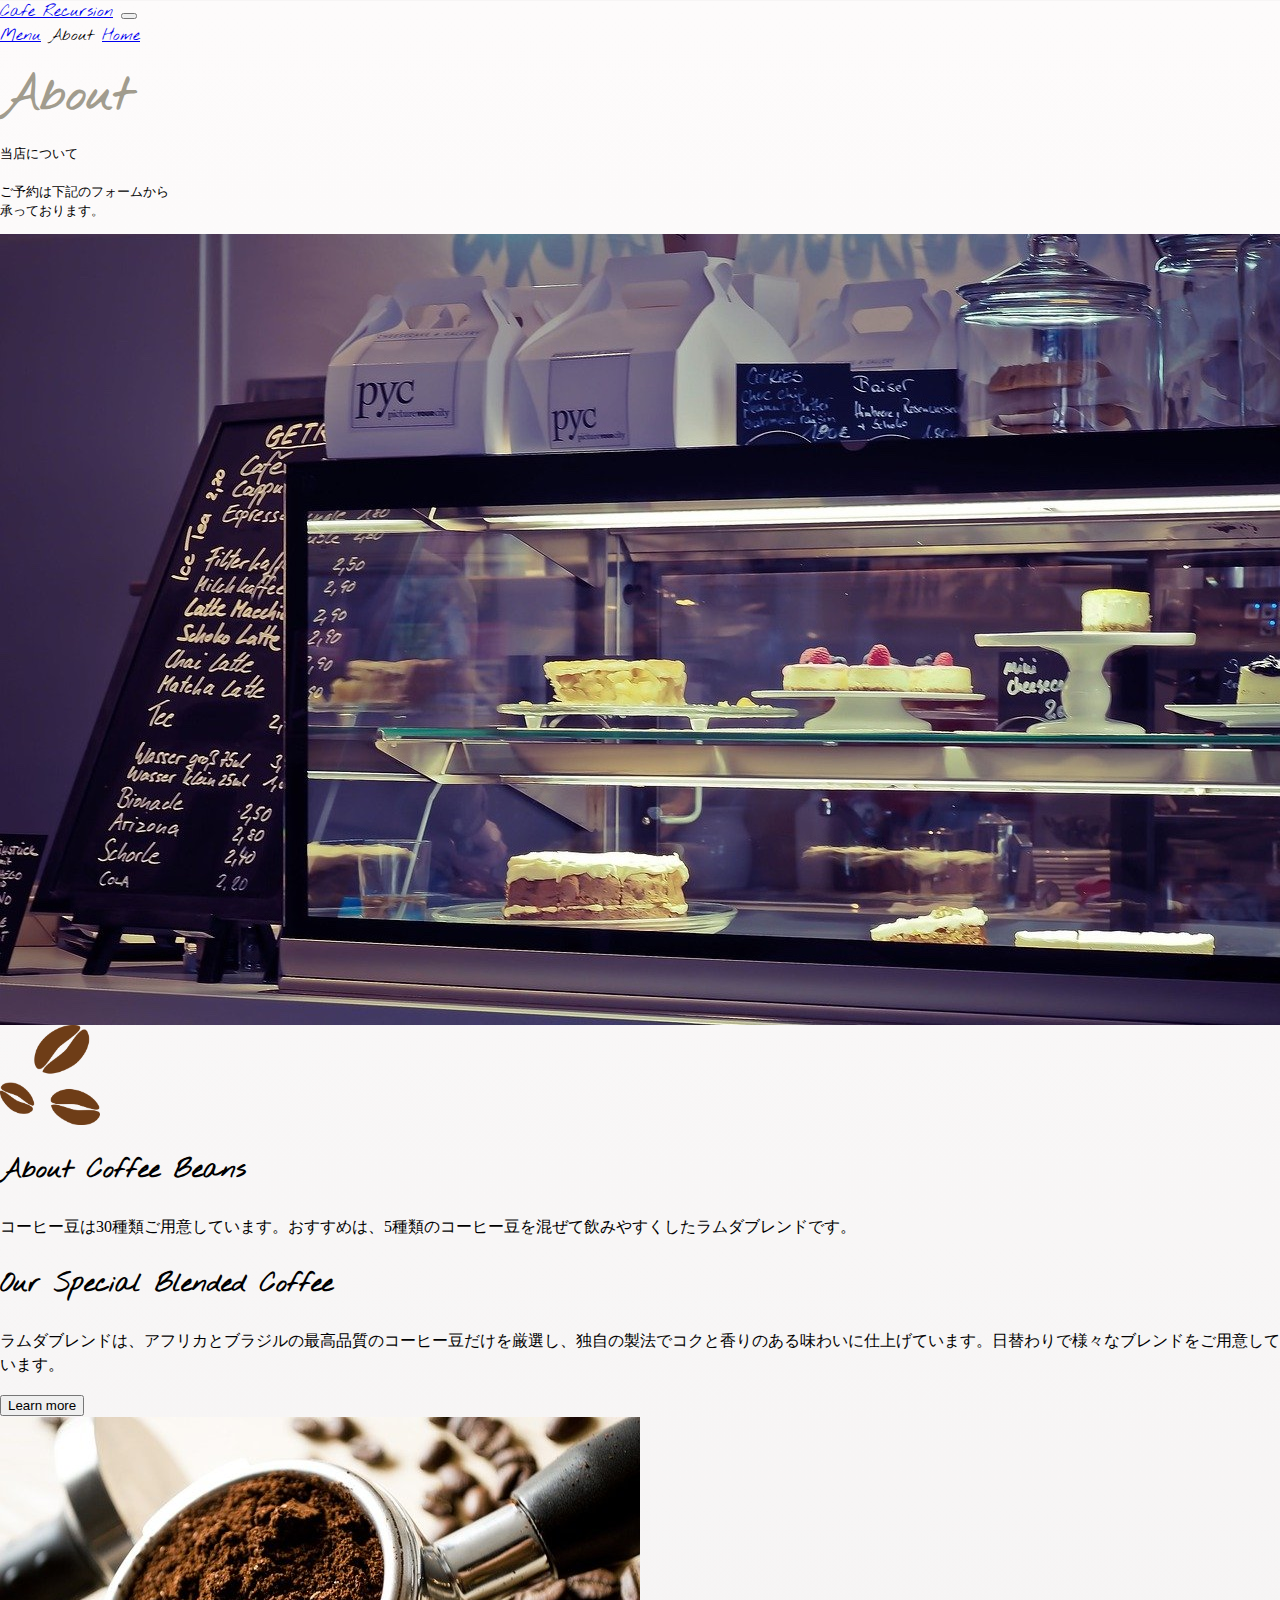
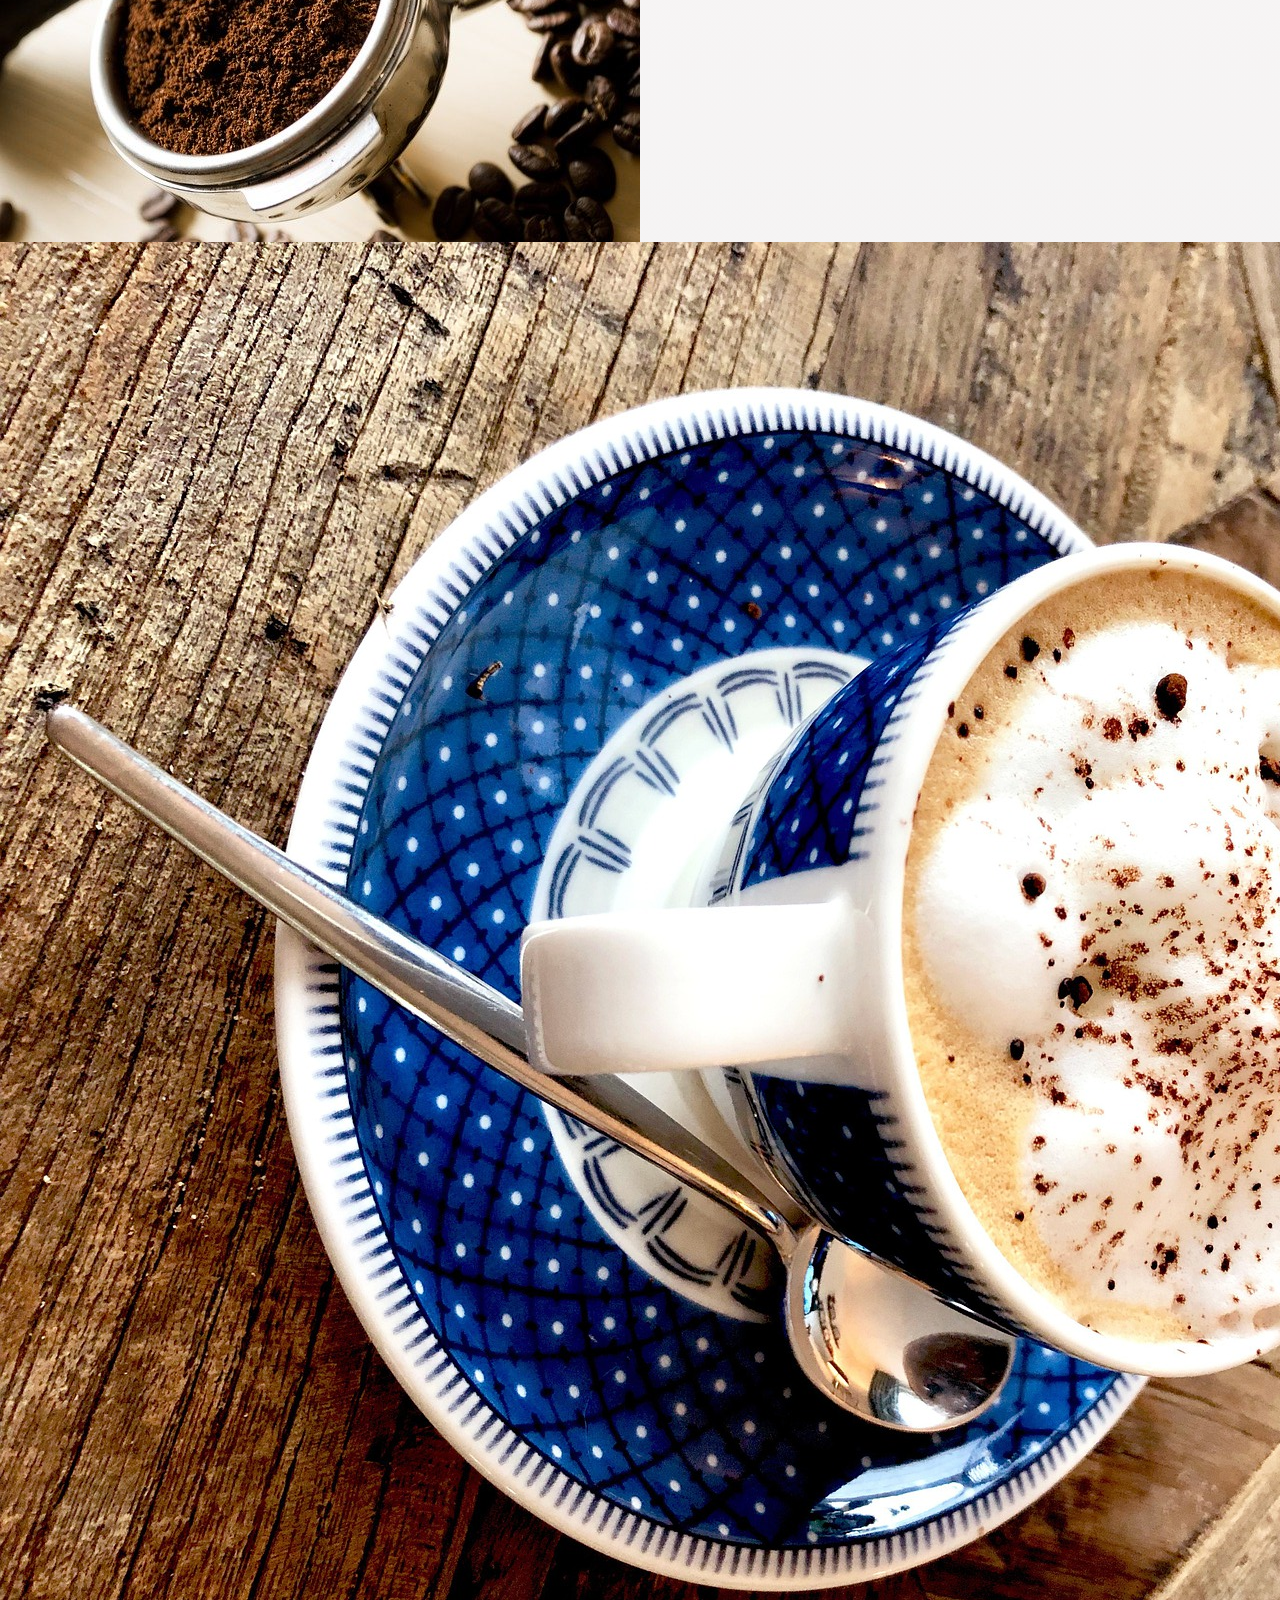
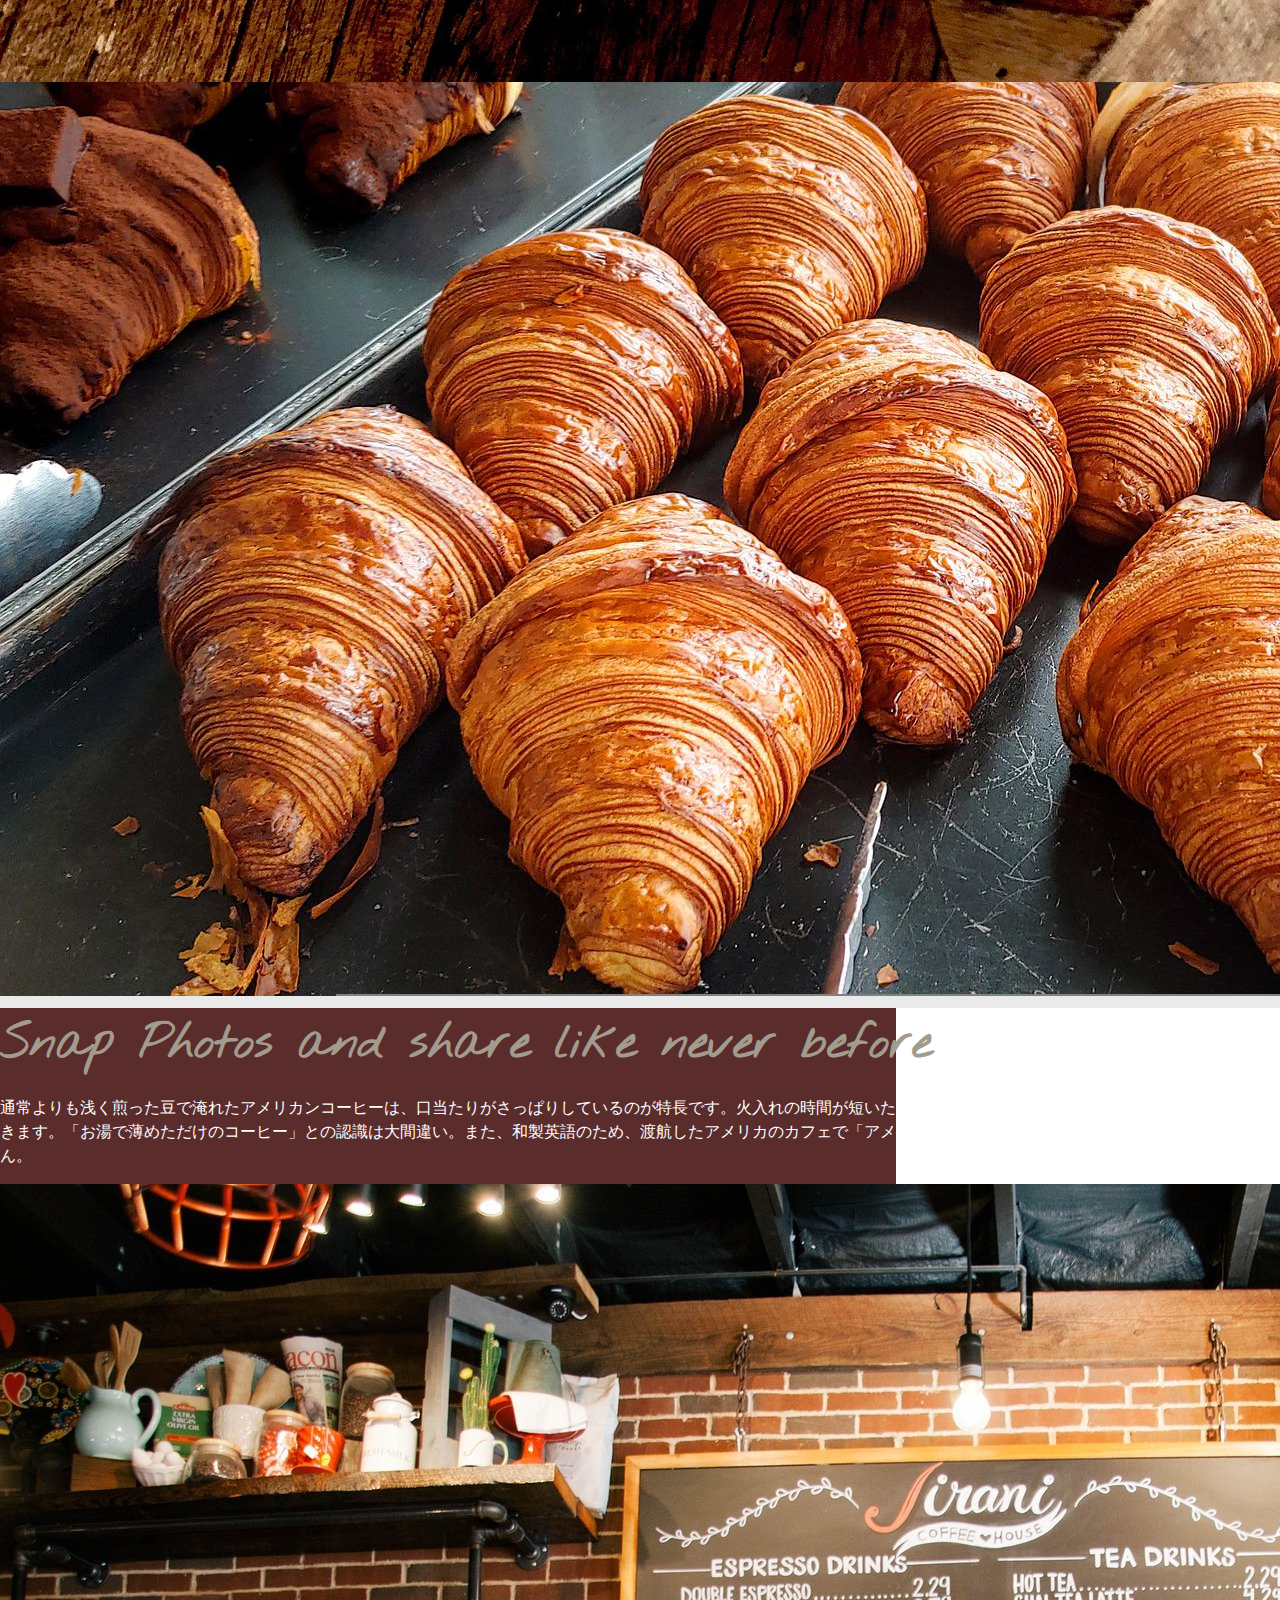
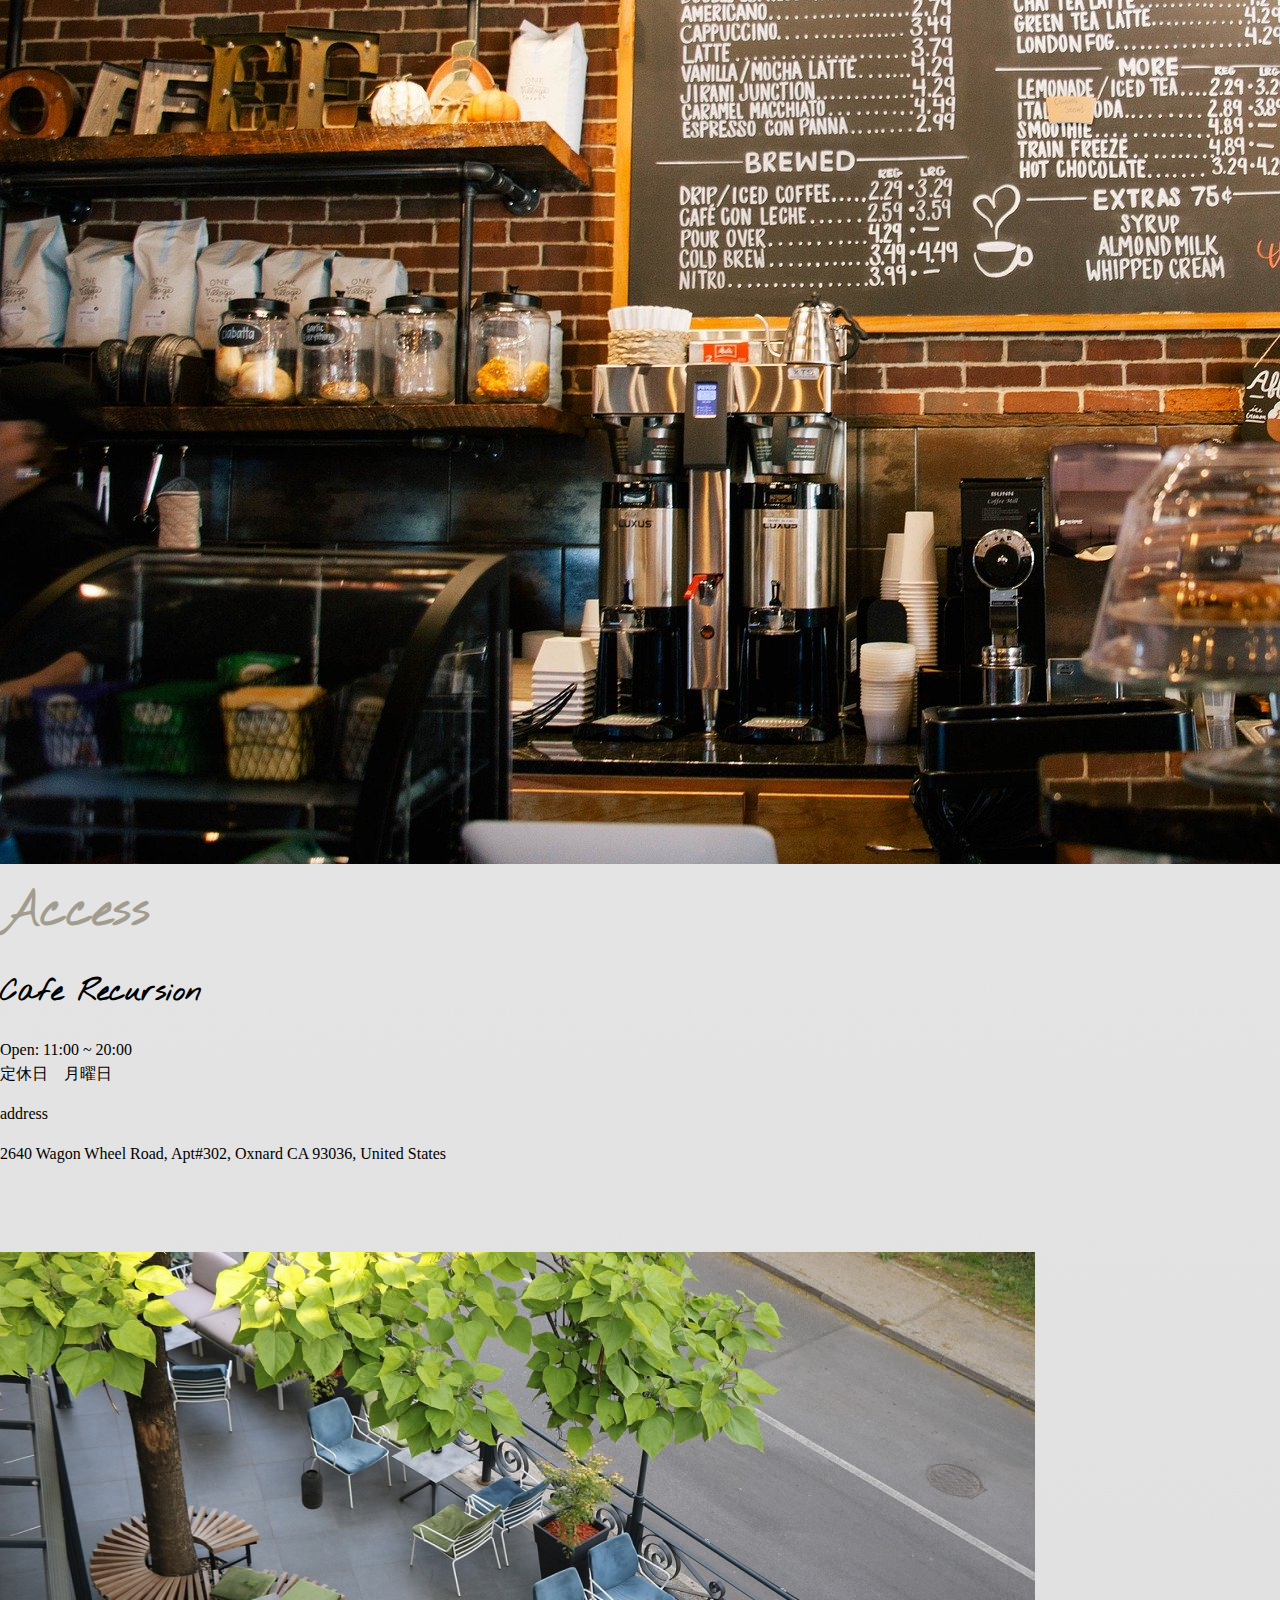
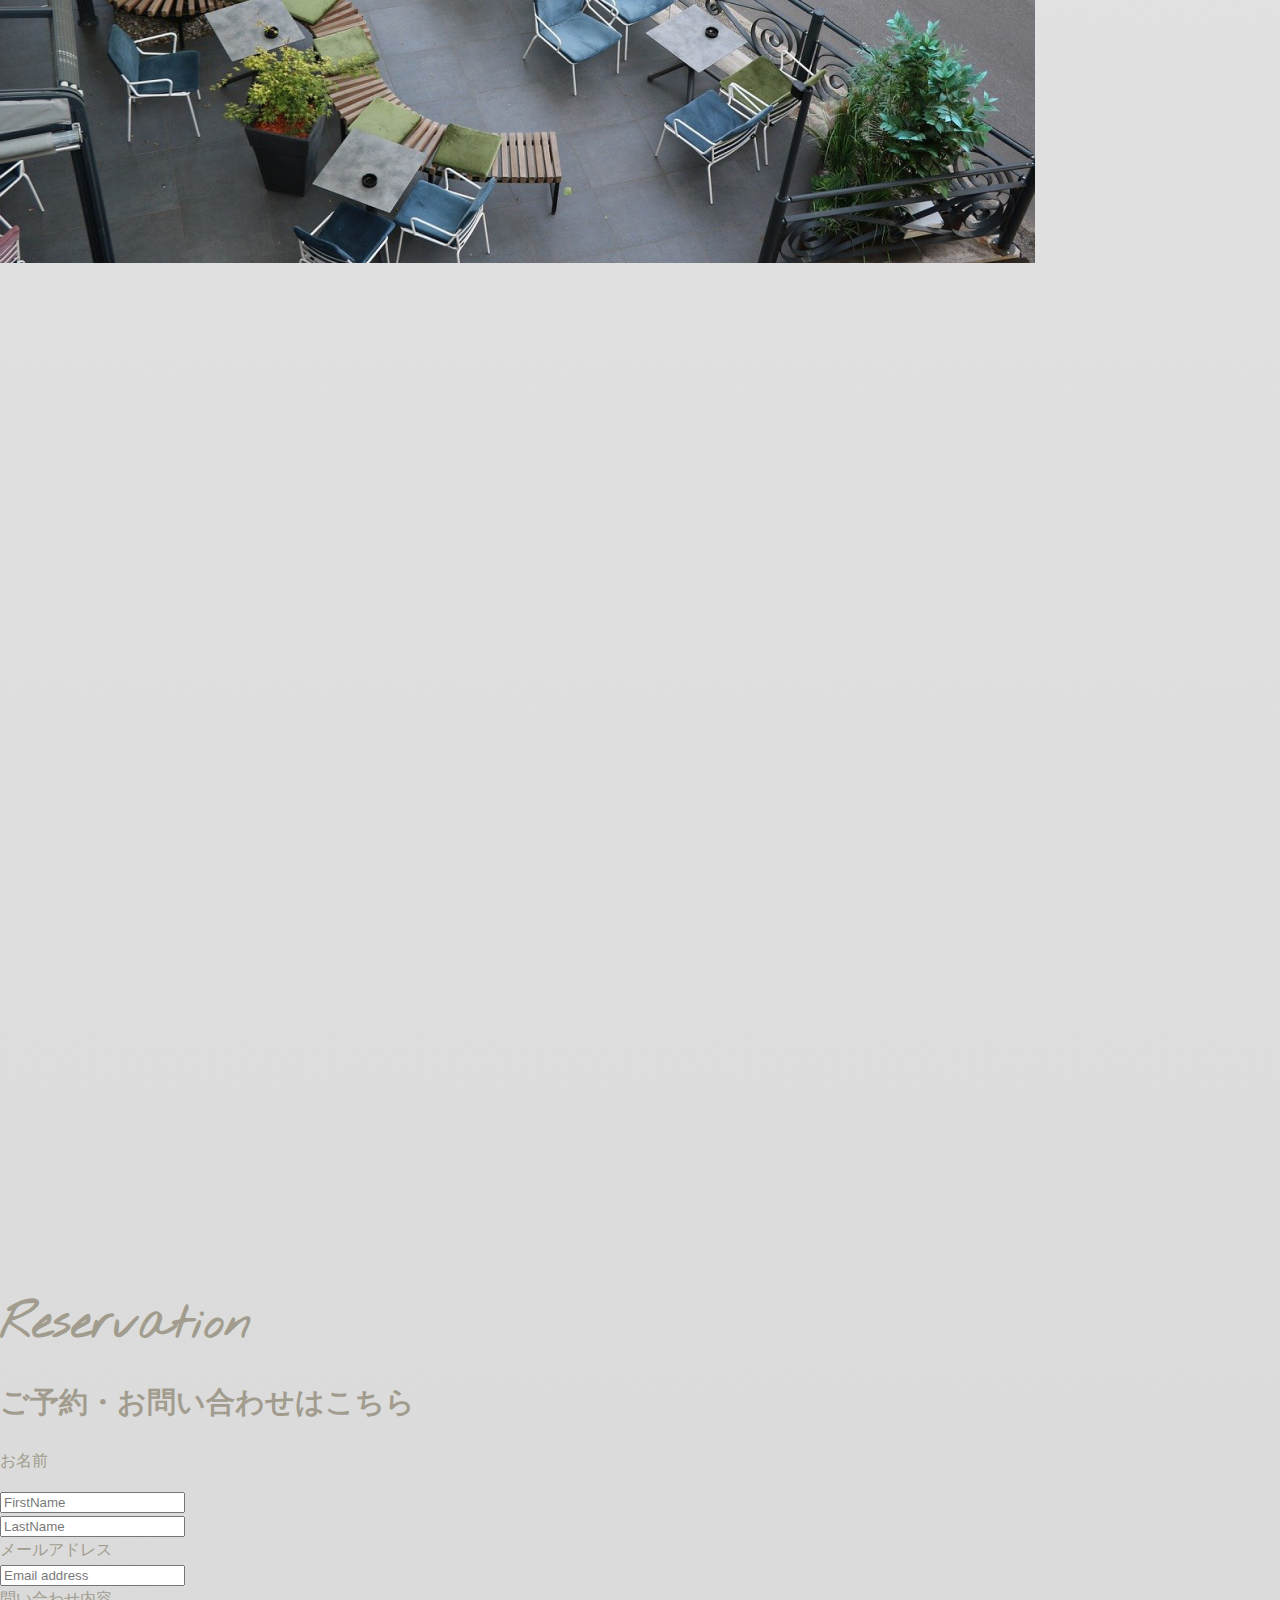
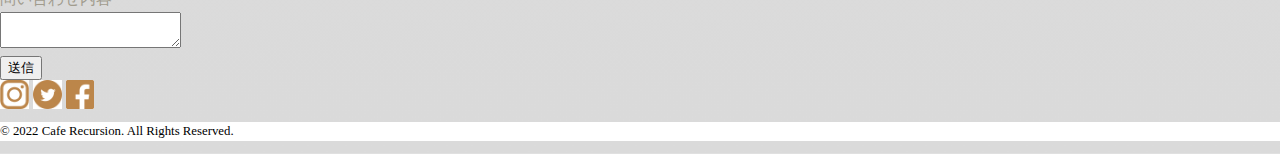
==== about.html @ c461826e "修正しました" ====
<!DOCTYPE html>
<html lang="ja">

<head>
    <meta charset="UTF-8">
    <meta http-equiv="X-UA-Compatible" content="IE=edge">
    <meta name="viewport" content="width=device-width, initial-scale=1.0">
    <meta name="description" content="Caffe Recursionのホームページです。" />
    <!-- CSS -->
    <link rel="stylesheet" href="./css/sanitize.css">
    <link href="https://cdn.jsdelivr.net/npm/bootstrap@5.0.2/dist/css/bootstrap.min.css" rel="stylesheet"
        integrity="sha384-EVSTQN3/azprG1Anm3QDgpJLIm9Nao0Yz1ztcQTwFspd3yD65VohhpuuCOmLASjC" crossorigin="anonymous" />
    <link rel="stylesheet" href="./css/style.css">
    <link rel="stylesheet" href="./css/about.css">
    <!--Google Fonts-->
    <link rel="preconnect" href="https://fonts.googleapis.com">
    <link rel="preconnect" href="https://fonts.gstatic.com" crossorigin>
    <link href="https://fonts.googleapis.com/css2?family=Nothing+You+Could+Do&display=swap" rel="stylesheet">
    <title>Cafe Recursion</title>
    <!-- Swiper-->
    <link rel="stylesheet" href="https://cdn.jsdelivr.net/npm/swiper@8/swiper-bundle.min.css" />

</head>

<body>
        <!-- navbar -->
        <nav class="navbar navbar-expand-lg navbar-light bg-light mx-3">

            <a class="navbar-brand" href="#">Cafe Recursion</a>

            <button class="navbar-toggler" type="button" data-toggle="collapse" data-target="#navbarNavAltMarkup"
                aria-controls="navbarNavAltMarkup" aria-expanded="false" aria-label="Toggle navigation">
                <span class="navbar-toggler-icon"></span>
            </button>

            <div class="collapse navbar-collapse" id="navbarNavAltMarkup">
                <div class="navbar-nav">
                    <a class="nav-item nav-link" href="menu.html">Menu</a>
                    <a class="nav-item nav-link active">About</a>
                    <a class="nav-item nav-link" href="index.html">Home</a>
                </div>
            </div>
        </nav>
        <!-- /navbar -->

        <!-- topArea -->
        <section class="bg-dark" id="topArea">
                <div class="d-flex justify-content-center align-items-center text-center text-md-left">
                    <div class="d-lg-flex col-12">
                        <div class="col-lg-3 m-auto">
                            <h1 class="text-light pb-3">About</h1>
                            <p class="f-08 text-light px-3">当店について<br><br>
                                ご予約は下記のフォームから<br>承っております。</p>
                        </div>
                        <!--slider-->
                        <img src="img/about_top1.jpg" alt="" class="col-12 col-lg-10">
                        <!-- <img src="img/about_top2.jpg" alt="" class="col-12 col-lg-10"> -->
                        <!-- <img src="img/about_top3.jpg" alt="" class="col-12 col-lg-10"> -->
                    <!--/slider-->
                    </div>
                </div>
        </section>
        <!-- /topArea -->

        <!-- coffee -->
        <section>
        <div class="d-flex justify-content-start align-items-center py-5">
            <div class="d-md-flex d-lg-flex col-12">
                <div class="col-sm-12 col-md-6 col-lg-6 px-5 pb-5">
                    <img src="img/coffee-g970086b4a_640.png" width="100" height="100" class="m-4">
                    <h3 class="f-16">About Coffee Beans</h3>
                    <p>コーヒー豆は30種類ご用意しています。おすすめは、5種類のコーヒー豆を混ぜて飲みやすくしたラムダブレンドです。</p>
                    <h3 class="f-16">Our Special Blended Coffee</h3>
                    <p>ラムダブレンドは、アフリカとブラジルの最高品質のコーヒー豆だけを厳選し、独自の製法でコクと香りのある味わいに仕上げています。日替わりで様々なブレンドをご用意しています。</p>
                <div class="text-end">
                   <button type="button" class="btn btn-outline-secondary">Learn more</button></div>
                </div>
                    <div class="col-sm-12 col-md-6 col-lg-6 "><img src="img/coffee-g43a3cc264_640.jpg" alt="" class="img-fluid"></div>
            </div>
        </div>
        </section>
        <!-- /coffee -->

            <!-- 食べ物の写真2枚 -->
        <div class="col-12 food-box d-flex align-items-end flex-wrap">
            <div class="col-md-4 col-12 m-3">
                <img src="./img/coffee-mocha.jpg" alt="" class="col-md-12 col-10">
            </div>
            <div class="col-md-7 col-12 m-3">
                <img src="./img/croissant.jpg" alt="" class="col-12">
            </div>
        </div>

        <!-- snap photos and share like never before -->
        <div class="gradient d-flex align-items-center flex-wrap">
            <div class="col-md-5 col-12 px-5">
                <h1 class="p-1">Snap Photos and share like never before</h1>
                <p class="explain-coffee mt-3">
                    通常よりも浅く煎った豆で淹れたアメリカンコーヒーは、口当たりがさっぱりしているのが特長です。火入れの時間が短いため、コーヒー豆のスッキリした酸味を味わうことができます。「お湯で薄めただけのコーヒー」との認識は大間違い。また、和製英語のため、渡航したアメリカのカフェで「アメリカンコーヒー　プリーズ！」と注文しても通じません。
                </p>
            </div> 
            <div class="col-7 p-3">
                <img src="./img/cofeeshop.jpg" alt="" class="coffee-shop col-12">
            </div>
        </div>


        <div class="">
            <div class="row" style="height: 2000px;">
                <div class="d-flex col-4 bg-light p-0">
                    <h1 class="mt-5">Access</h1>
                </div>
                <div class="col-8 row h-25">
                    <!-- オープン時間 -->
                    <div class="d-flex col-12 mt-3">
                        <div class="col-7 mx-3 mt-3">
                            <h2 class="mt-2 text-center">Cafe Recursion</h2>
                        </div>
                        <div class= "col-6 mt-3">
                            <p>Open: 11:00 ~ 20:00<br>定休日　月曜日</p>
                        </div>    
                    </div>
                    <!-- 住所 -->
                    <div class="col-12 m-0 d-flex justify-content-center" style="height: 150px;">
                        <div class="col-10 border-top border-bottom">
                            <p class="pt-3">address</p>
                            <p>2640 Wagon Wheel Road, Apt#302, Oxnard CA 93036, United States</p>
                        </div>
                    </div>
    
                    <!-- 景観 -->
                    <div class="col-12 d-flex justify-content-center">
                        <div class="col-9 pt-3 ">
                            <img src="./img/cafe-shop-ga753bc777_1280 1.png" class=" img-fluid" >
                        </div>
                    </div>
    
                </div>
                <!-- map -->
                <div id="map" class="">
                    <iframe src="https://www.google.com/maps/embed?pb=!1m18!1m12!1m3!1d3298.4908020789917!2d-119.18432968349015!3d34.236017880556524!2m3!1f0!2f0!3f0!3m2!1i1024!2i768!4f13.1!3m3!1m2!1s0x80e84c55bc7ab59f%3A0x870abd101b2abedf!2zMjY0MCBXYWdvbiBXaGVlbCBSZCwgT3huYXJkLCBDQSA5MzAzNiDjgqLjg6Hjg6rjgqvlkIjooYblm70!5e0!3m2!1sja!2sjp!4v1664367992939!5m2!1sja!2sjp" width="600" height="400" style="border:0;" allowfullscreen="" loading="lazy" referrerpolicy="no-referrer-when-downgrade"></iframe>
                </div>
            </div>
        </div>


        <!-- 問い合わせフォーム -->
        <div class="p-4">
            <div class="d-flex justify-content-around align-items-center">
                <div>
                    <h1>Reservation</h1>
                </div>
                <div>
                    <h2 class="iform-text ">ご予約・お問い合わせはこちら</h2>
                </div>
            </div>
            <div class="input-group flex-nowrap my-2">
                <p class="iform-text mr-10">お名前　　　　</p>
                <div class="">
                    <input type="text" class="form-control" placeholder="FirstName">
                </div>
                <div class="mx-2">
                    <input type="text" class="form-control" placeholder="LastName">
                </div>
            </div>
            <div class="input-group mb-3">
                <form class="input-group-prepend">
                    <span class="iform-text">メールアドレス</span>
                </form>
                <input type="text" class="form-control" placeholder="Email address" aria-describedby="basic-addon1">
            </div>
            <div class="input-group d-flex align-items-center">
                <form class="input-group-prepend">
                  <span class="iform-text">問い合わせ内容</span>
                </form>
                <textarea class="form-control text-form" aria-label="With textarea"></textarea>
            </div>
            <div class="d-flex justify-content-center mt-3">
                <button type="button" class="btn btn-outline-secondary">送信</button>
            </div>
        </div>

        <footer class="">
            <div class="d-flex justify-content-center align-items-center p-3">
                <div class="d-flex justify-content-around col-2 offset-4">
                    <a href="https://www.instagram.com/"><img src="./img/instagram.jpeg" class="footericon"></a>
                    <a href="https://twitter.com/home"><img src="./img/Twitter.jpeg" class="footericon"></a>
                    <a href="https://www.facebook.com/"><img src="./img/Facebook.jpeg" class="footericon"></a>
                </div>
                <div class="col-4">
                    <p class="footer-text">© 2022 Cafe Recursion. All Rights Reserved.</p>
                </div>
            </div>
        </footer>
        <script src="https://cdn.jsdelivr.net/npm/swiper@8/swiper-bundle.min.js"></script>
        <script src="./js/slider.js"></script>
        <script type="text/javascript" src="./js/usercard.js"></script>
    </div>



</body>


</html>
---- css/sanitize.css ----
/* Document
 * ========================================================================== */

/**
 * Add border box sizing in all browsers (opinionated).
 */

*,
::before,
::after {
  box-sizing: border-box;
}

/**
 * 1. Add text decoration inheritance in all browsers (opinionated).
 * 2. Add vertical alignment inheritance in all browsers (opinionated).
 */

::before,
::after {
  text-decoration: inherit; /* 1 */
  vertical-align: inherit; /* 2 */
}

/**
 * 1. Use the default cursor in all browsers (opinionated).
 * 2. Change the line height in all browsers (opinionated).
 * 3. Use a 4-space tab width in all browsers (opinionated).
 * 4. Remove the grey highlight on links in iOS (opinionated).
 * 5. Prevent adjustments of font size after orientation changes in
 *    IE on Windows Phone and in iOS.
 * 6. Breaks words to prevent overflow in all browsers (opinionated).
 */

html {
  cursor: default; /* 1 */
  line-height: 1.5; /* 2 */
  -moz-tab-size: 4; /* 3 */
  tab-size: 4; /* 3 */
  -webkit-tap-highlight-color: transparent /* 4 */;
  -ms-text-size-adjust: 100%; /* 5 */
  -webkit-text-size-adjust: 100%; /* 5 */
  word-break: break-word; /* 6 */
}

/* Sections
 * ========================================================================== */

/**
 * Remove the margin in all browsers (opinionated).
 */

body {
  margin: 0;
}

/**
 * Correct the font size and margin on `h1` elements within `section` and
 * `article` contexts in Chrome, Edge, Firefox, and Safari.
 */

h1 {
  font-size: 2em;
  margin: 0.67em 0;
}

/* Grouping content
 * ========================================================================== */

/**
 * Remove the margin on nested lists in Chrome, Edge, IE, and Safari.
 */

dl dl,
dl ol,
dl ul,
ol dl,
ul dl {
  margin: 0;
}

/**
 * Remove the margin on nested lists in Edge 18- and IE.
 */

ol ol,
ol ul,
ul ol,
ul ul {
  margin: 0;
}

/**
 * 1. Add the correct sizing in Firefox.
 * 2. Show the overflow in Edge 18- and IE.
 */

hr {
  height: 0; /* 1 */
  overflow: visible; /* 2 */
}

/**
 * Add the correct display in IE.
 */

main {
  display: block;
}

/**
 * Remove the list style on navigation lists in all browsers (opinionated).
 */

nav ol,
nav ul {
  list-style: none;
  padding: 0;
}

/**
 * 1. Correct the inheritance and scaling of font size in all browsers.
 * 2. Correct the odd `em` font sizing in all browsers.
 */

pre {
  font-family: monospace, monospace; /* 1 */
  font-size: 1em; /* 2 */
}

/* Text-level semantics
 * ========================================================================== */

/**
 * Remove the gray background on active links in IE 10.
 */

a {
  background-color: transparent;
}

/**
 * Add the correct text decoration in Edge 18-, IE, and Safari.
 */

abbr[title] {
  text-decoration: underline;
  text-decoration: underline dotted;
}

/**
 * Add the correct font weight in Chrome, Edge, and Safari.
 */

b,
strong {
  font-weight: bolder;
}

/**
 * 1. Correct the inheritance and scaling of font size in all browsers.
 * 2. Correct the odd `em` font sizing in all browsers.
 */

code,
kbd,
samp {
  font-family: monospace, monospace; /* 1 */
  font-size: 1em; /* 2 */
}

/**
 * Add the correct font size in all browsers.
 */

small {
  font-size: 80%;
}

/* Embedded content
 * ========================================================================== */

/*
 * Change the alignment on media elements in all browsers (opinionated).
 */

audio,
canvas,
iframe,
img,
svg,
video {
  vertical-align: middle;
}

/**
 * Add the correct display in IE 9-.
 */

audio,
video {
  display: inline-block;
}

/**
 * Add the correct display in iOS 4-7.
 */

audio:not([controls]) {
  display: none;
  height: 0;
}

/**
 * Remove the border on iframes in all browsers (opinionated).
 */

iframe {
  border-style: none;
}

/**
 * Remove the border on images within links in IE 10-.
 */

img {
  border-style: none;
}

/**
 * Change the fill color to match the text color in all browsers (opinionated).
 */

svg:not([fill]) {
  fill: currentColor;
}

/**
 * Hide the overflow in IE.
 */

svg:not(:root) {
  overflow: hidden;
}

/* Tabular data
 * ========================================================================== */

/**
 * Collapse border spacing in all browsers (opinionated).
 */

table {
  border-collapse: collapse;
}

/* Forms
 * ========================================================================== */

/**
 * Remove the margin on controls in Safari.
 */

button,
input,
select {
  margin: 0;
}

/**
 * 1. Show the overflow in IE.
 * 2. Remove the inheritance of text transform in Edge 18-, Firefox, and IE.
 */

button {
  overflow: visible; /* 1 */
  text-transform: none; /* 2 */
}

/**
 * Correct the inability to style buttons in iOS and Safari.
 */

button,
[type="button"],
[type="reset"],
[type="submit"] {
  -webkit-appearance: button;
}

/**
 * 1. Change the inconsistent appearance in all browsers (opinionated).
 * 2. Correct the padding in Firefox.
 */

fieldset {
  border: 1px solid #a0a0a0; /* 1 */
  padding: 0.35em 0.75em 0.625em; /* 2 */
}

/**
 * Show the overflow in Edge 18- and IE.
 */

input {
  overflow: visible;
}

/**
 * 1. Correct the text wrapping in Edge 18- and IE.
 * 2. Correct the color inheritance from `fieldset` elements in IE.
 */

legend {
  color: inherit; /* 2 */
  display: table; /* 1 */
  max-width: 100%; /* 1 */
  white-space: normal; /* 1 */
}

/**
 * 1. Add the correct display in Edge 18- and IE.
 * 2. Add the correct vertical alignment in Chrome, Edge, and Firefox.
 */

progress {
  display: inline-block; /* 1 */
  vertical-align: baseline; /* 2 */
}

/**
 * Remove the inheritance of text transform in Firefox.
 */

select {
  text-transform: none;
}

/**
 * 1. Remove the margin in Firefox and Safari.
 * 2. Remove the default vertical scrollbar in IE.
 * 3. Change the resize direction in all browsers (opinionated).
 */

textarea {
  margin: 0; /* 1 */
  overflow: auto; /* 2 */
  resize: vertical; /* 3 */
}

/**
 * Remove the padding in IE 10-.
 */

[type="checkbox"],
[type="radio"] {
  padding: 0;
}

/**
 * 1. Correct the odd appearance in Chrome, Edge, and Safari.
 * 2. Correct the outline style in Safari.
 */

[type="search"] {
  -webkit-appearance: textfield; /* 1 */
  outline-offset: -2px; /* 2 */
}

/**
 * Correct the cursor style of increment and decrement buttons in Safari.
 */

::-webkit-inner-spin-button,
::-webkit-outer-spin-button {
  height: auto;
}

/**
 * Correct the text style of placeholders in Chrome, Edge, and Safari.
 */

::-webkit-input-placeholder {
  color: inherit;
  opacity: 0.54;
}

/**
 * Remove the inner padding in Chrome, Edge, and Safari on macOS.
 */

::-webkit-search-decoration {
  -webkit-appearance: none;
}

/**
 * 1. Correct the inability to style upload buttons in iOS and Safari.
 * 2. Change font properties to `inherit` in Safari.
 */

::-webkit-file-upload-button {
  -webkit-appearance: button; /* 1 */
  font: inherit; /* 2 */
}

/**
 * Remove the inner border and padding of focus outlines in Firefox.
 */

::-moz-focus-inner {
  border-style: none;
  padding: 0;
}

/**
 * Restore the focus outline styles unset by the previous rule in Firefox.
 */

:-moz-focusring {
  outline: 1px dotted ButtonText;
}

/**
 * Remove the additional :invalid styles in Firefox.
 */

:-moz-ui-invalid {
  box-shadow: none;
}

/* Interactive
 * ========================================================================== */

/*
 * Add the correct display in Edge 18- and IE.
 */

details {
  display: block;
}

/*
 * Add the correct styles in Edge 18-, IE, and Safari.
 */

dialog {
  background-color: white;
  border: solid;
  color: black;
  display: block;
  height: -moz-fit-content;
  height: -webkit-fit-content;
  height: fit-content;
  left: 0;
  margin: auto;
  padding: 1em;
  position: absolute;
  right: 0;
  width: -moz-fit-content;
  width: -webkit-fit-content;
  width: fit-content;
}

dialog:not([open]) {
  display: none;
}

/*
 * Add the correct display in all browsers.
 */

summary {
  display: list-item;
}

/* Scripting
 * ========================================================================== */

/**
 * Add the correct display in IE 9-.
 */

canvas {
  display: inline-block;
}

/**
 * Add the correct display in IE.
 */

template {
  display: none;
}

/* User interaction
 * ========================================================================== */

/*
 * 1. Remove the tapping delay in IE 10.
 * 2. Remove the tapping delay on clickable elements
      in all browsers (opinionated).
 */

a,
area,
button,
input,
label,
select,
summary,
textarea,
[tabindex] {
  -ms-touch-action: manipulation; /* 1 */
  touch-action: manipulation; /* 2 */
}

/**
 * Add the correct display in IE 10-.
 */

[hidden] {
  display: none;
}

/* Accessibility
 * ========================================================================== */

/**
 * Change the cursor on busy elements in all browsers (opinionated).
 */

[aria-busy="true"] {
  cursor: progress;
}

/*
 * Change the cursor on control elements in all browsers (opinionated).
 */

[aria-controls] {
  cursor: pointer;
}

/*
 * Change the cursor on disabled, not-editable, or otherwise
 * inoperable elements in all browsers (opinionated).
 */

[aria-disabled="true"],
[disabled] {
  cursor: not-allowed;
}

/*
 * Change the display on visually hidden accessible elements
 * in all browsers (opinionated).
 */

[aria-hidden="false"][hidden] {
  display: initial;
}

[aria-hidden="false"][hidden]:not(:focus) {
  clip: rect(0, 0, 0, 0);
  position: absolute;
}
---- css/style.css ----
body {
  background: linear-gradient(to bottom, #fdfbfb, #dadada);
}

nav, h3{
    font-family: 'Nothing You Could Do', cursive;
}

h1 {
    font-family: 'Nothing You Could Do', cursive;
    font-size: 3em;
    color: rgb(161, 156, 142);
    margin: 12px auto 0px;
}

h2 {
  font-family: 'Nothing You Could Do', cursive;
  font-size: 1.8em;
  color: black;
}

/* font */
.f-16 {
  font-size: 1.6em;
}
.f-12 {
  font-size: 1.2em;
}
.f-08 {
  font-size: 0.8em;
}

/* slider */
.slider {
    height: 600px;
    overflow: hidden;
    display: flex;
    flex-flow: row nowrap;
    justify-content: flex-start;
    align-items: center;
}
.slider-img {
    min-width: 100%;
}

/* card */
   .card {
    box-shadow: 0 4px 8px 0 rgba(0, 0, 0, 0.2);
    width: 100%;
    height: 100%;
    margin: 0 auto;
    padding: 10px;
    background-color: #f1f1f1;
}

/* footer */
footer p {
  font-size: 0.8em;
  width: 100%;
  position: sticky;
  bottom: 0;
  background-color: white;
}


.footer-text{
  /* position:absolute; */
  top:40%;
  left:70%;
}

.footericon{
  height: 1.8em;
}

.w-300{
  width: 200px;
}

.iform-text{
  font-family: 'Nothing You Could Do', cursive;
    font-size: 1.6m;
    color: rgb(161, 156, 142);
    margin-right:pixabayco 10px ;
}



@media screen and (min-width: 768px) {
  .gradient{
    /* background:rgb(90, 44, 44); */
    background:linear-gradient(90deg, rgb(90, 44, 44) 0%, rgb(90, 44, 44) 70%, white 70%, white 100%);
  } 
}
   
@media screen and (max-width: 768px) {
  .gradient{
    justify-content: center;
    align-items: center;
    background:linear-gradient(180deg, rgb(90, 44, 44) 0%, rgb(90, 44, 44) 100%);
  }
}



.explain-coffee{
  color: white;
}

.food-box{
  width: 100vw;
  background-color: rgba(255, 255, 0, 0.129);
}

.cafeshop-ga {
  width: 600px;
  height: 400px;
}

/* menu.html */
.menu-mv {
  height: 400px;
}
.menu-mv_title {
  background: #000;
  padding: 3rem 5rem 3rem 15rem;
}
.menu-mv_img > img{
  height: 400px;
}

.menu-block {  
  margin-top: 4rem;
  margin-right: 5rem;
  padding: 4rem 10rem 4rem 15rem;
}

.menu-list > li {
  position: relative;
  border-top: 1px solid #ded7d0;
  display: block;
  display: flex;
  padding: 1rem 1.4rem; 
  align-items: center;
  justify-content: space-between;
}
.menu-list > li > .food::before {
  width: 0.4rem;
  height: 0.4rem;
  background: #5a901c;
  border-radius: 999px;
  display: block;
  position: absolute;
  top: 2rem;
  left: 0;
  content: "";
}

.food{
  font-family: 'Nothing You Could Do', cursive;
  font-size: 1.6em;
}
---- css/about.css ----
/* topArea */
#topArea {
    min-width: 100%;
    overflow: hidden;
}
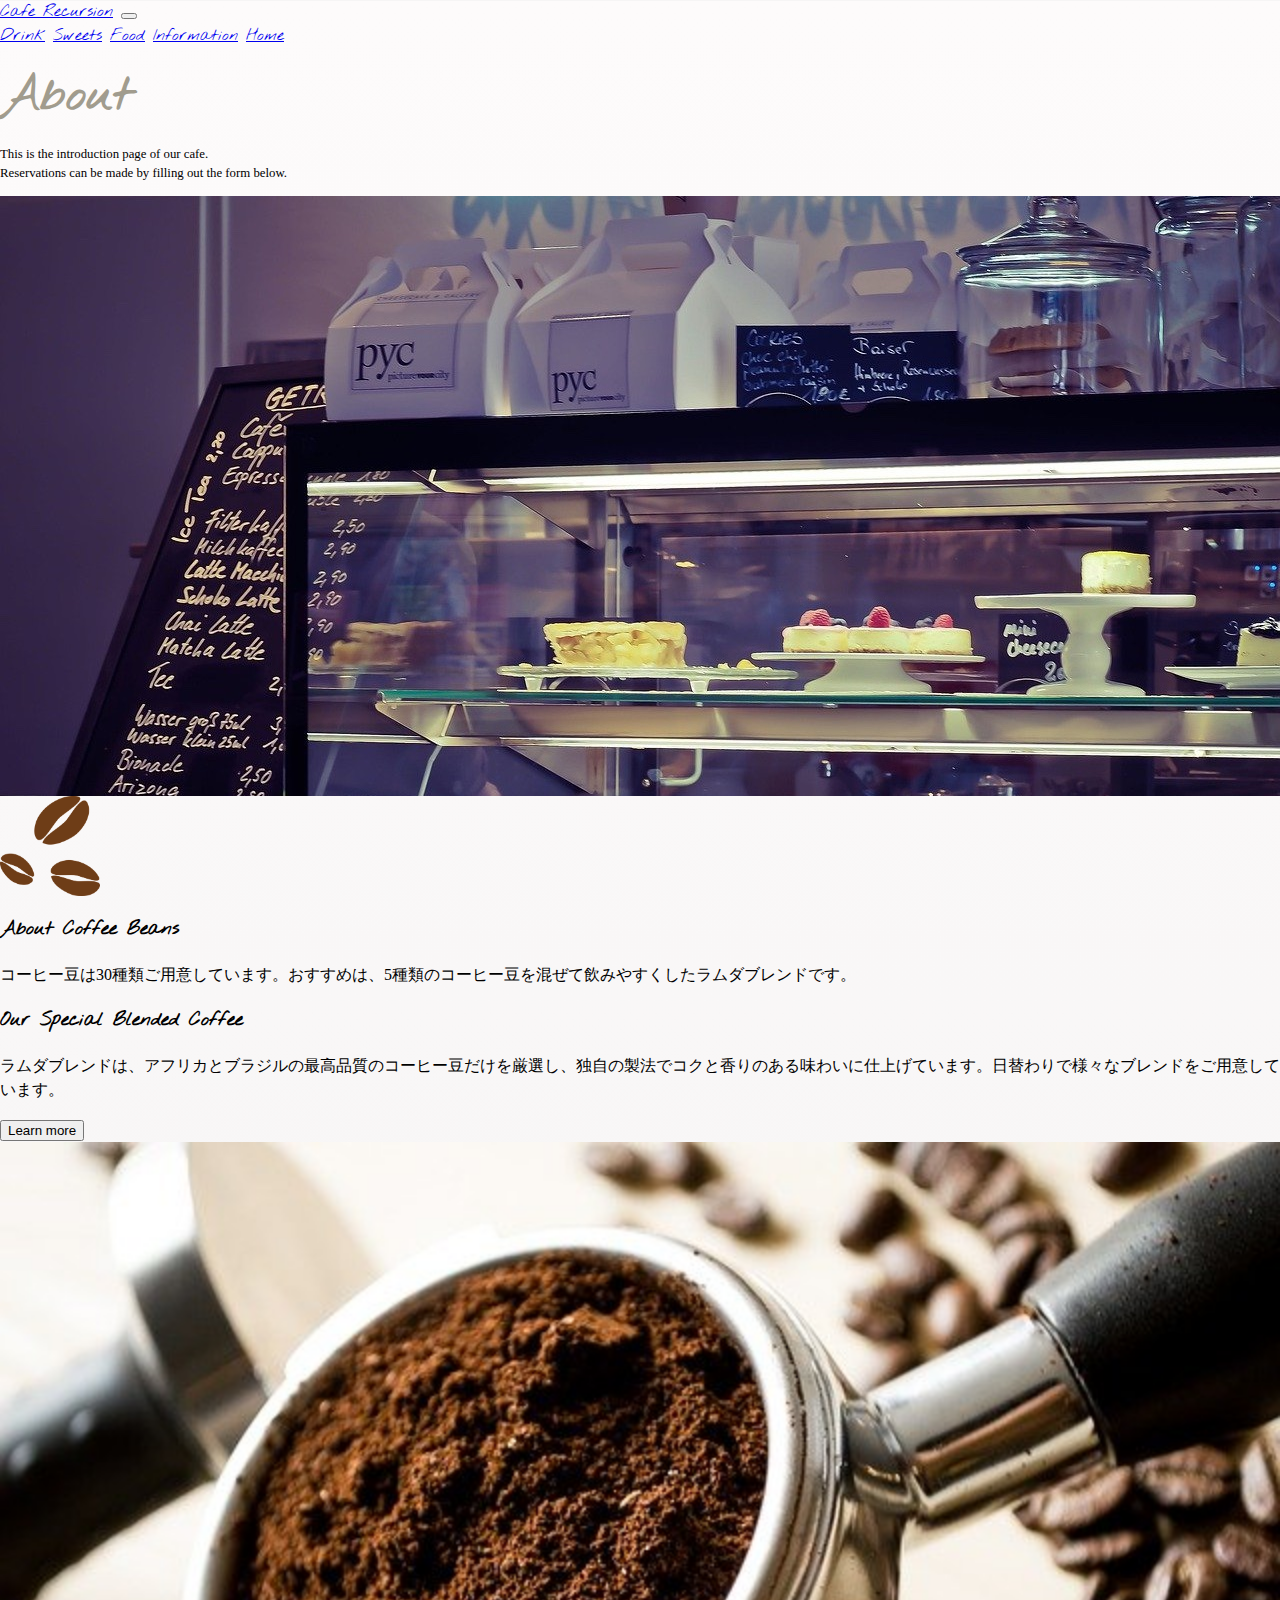
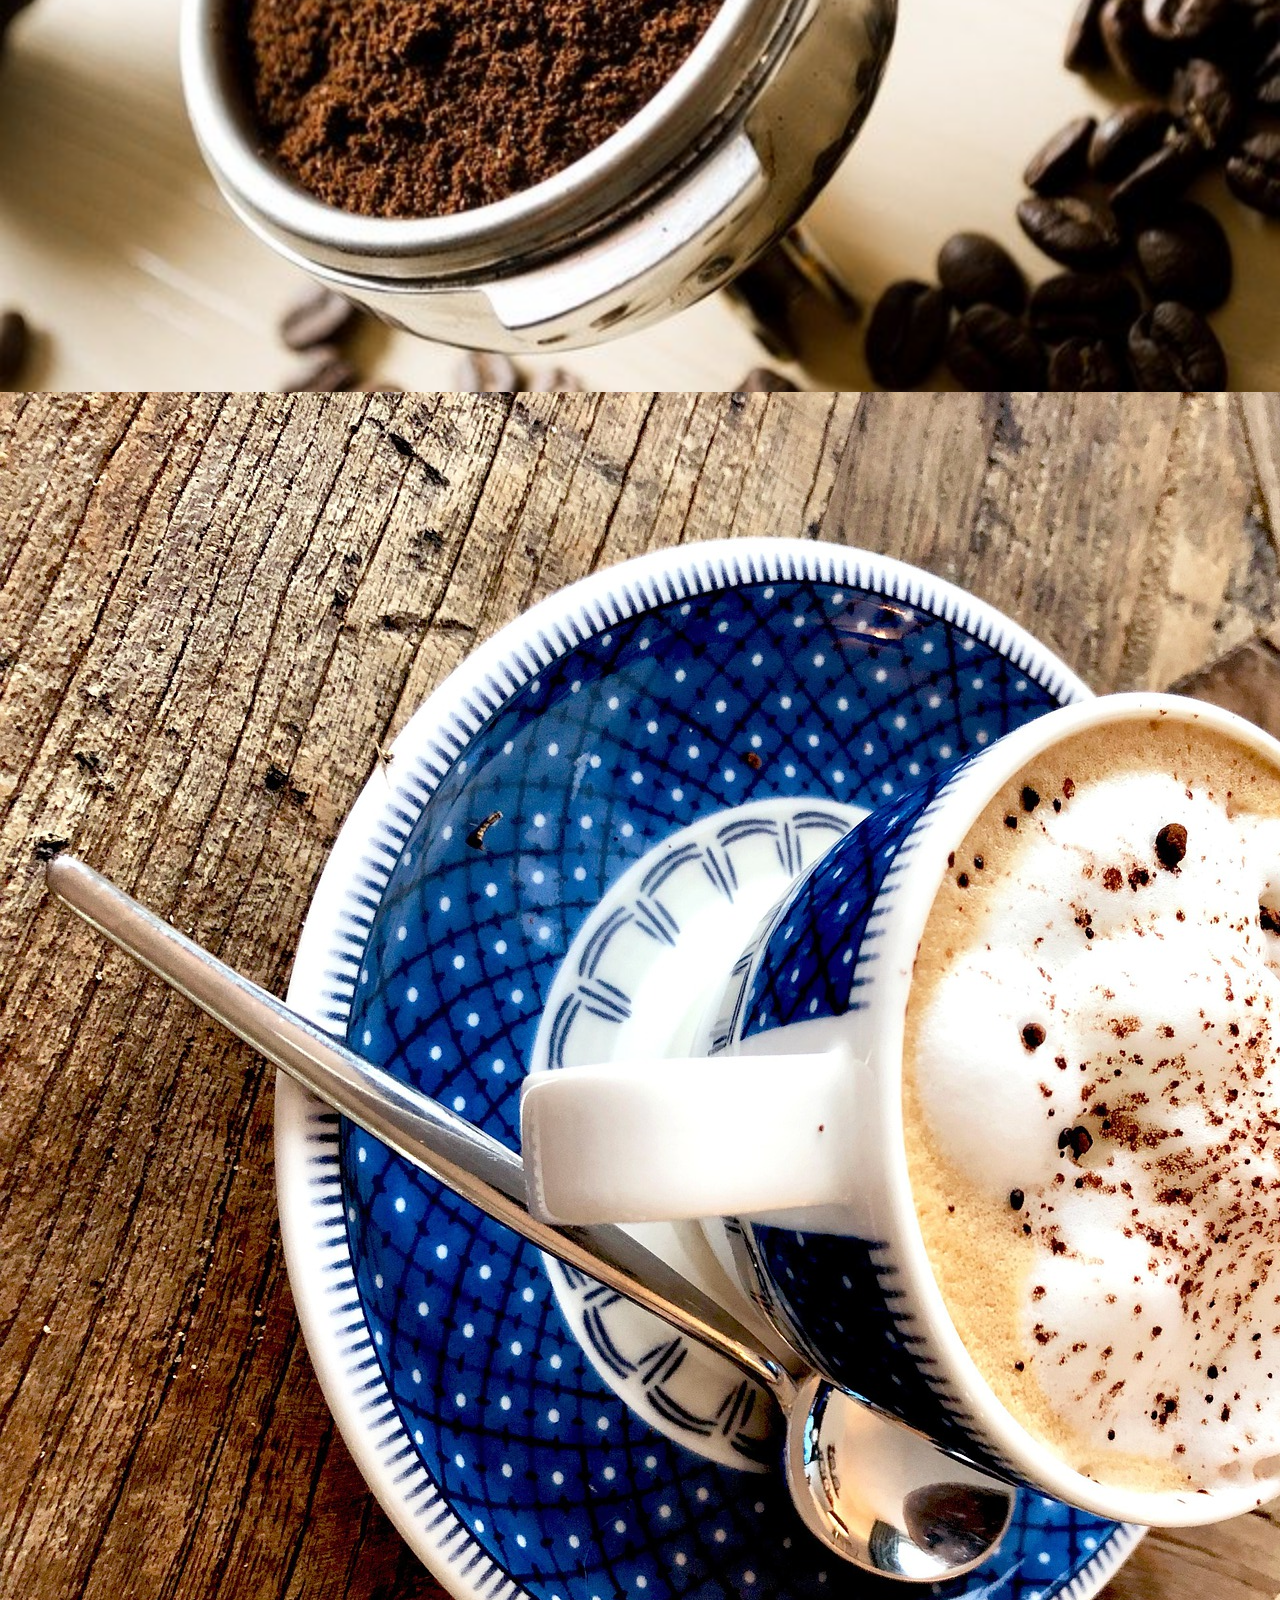
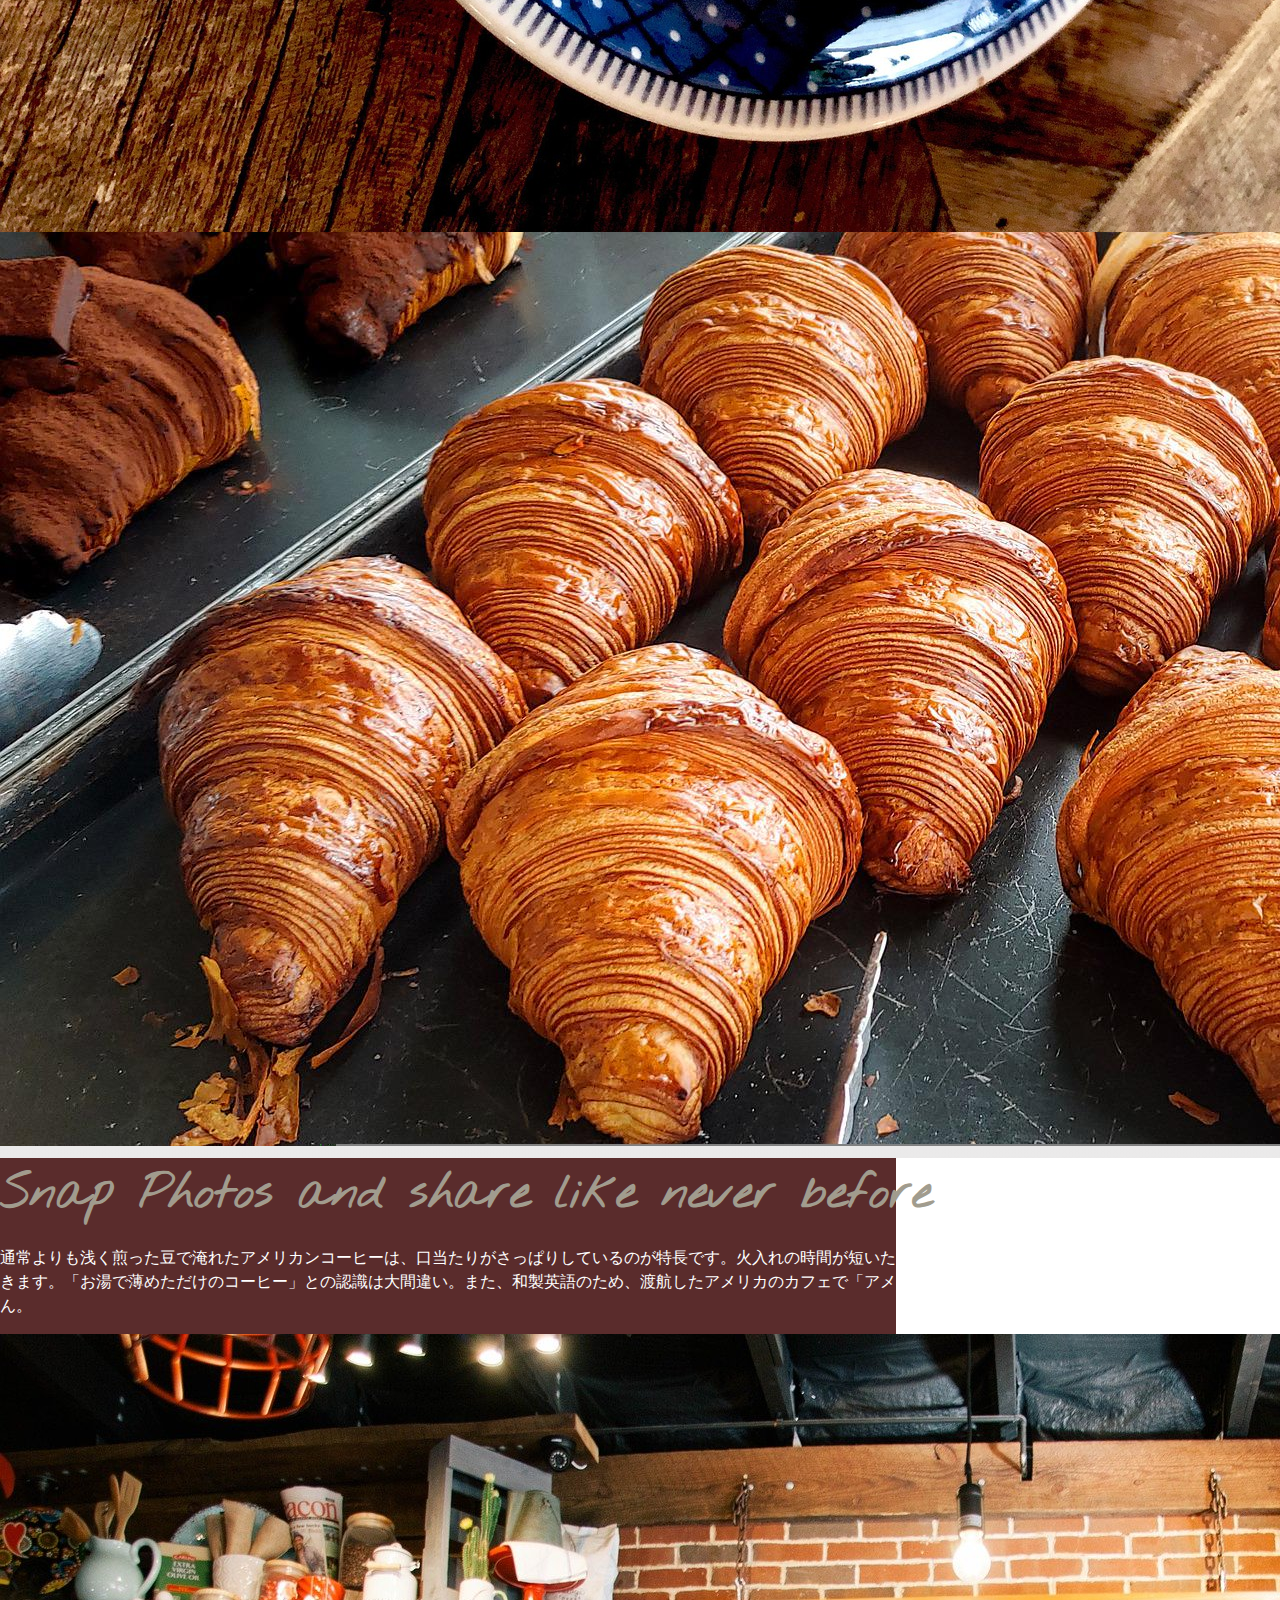
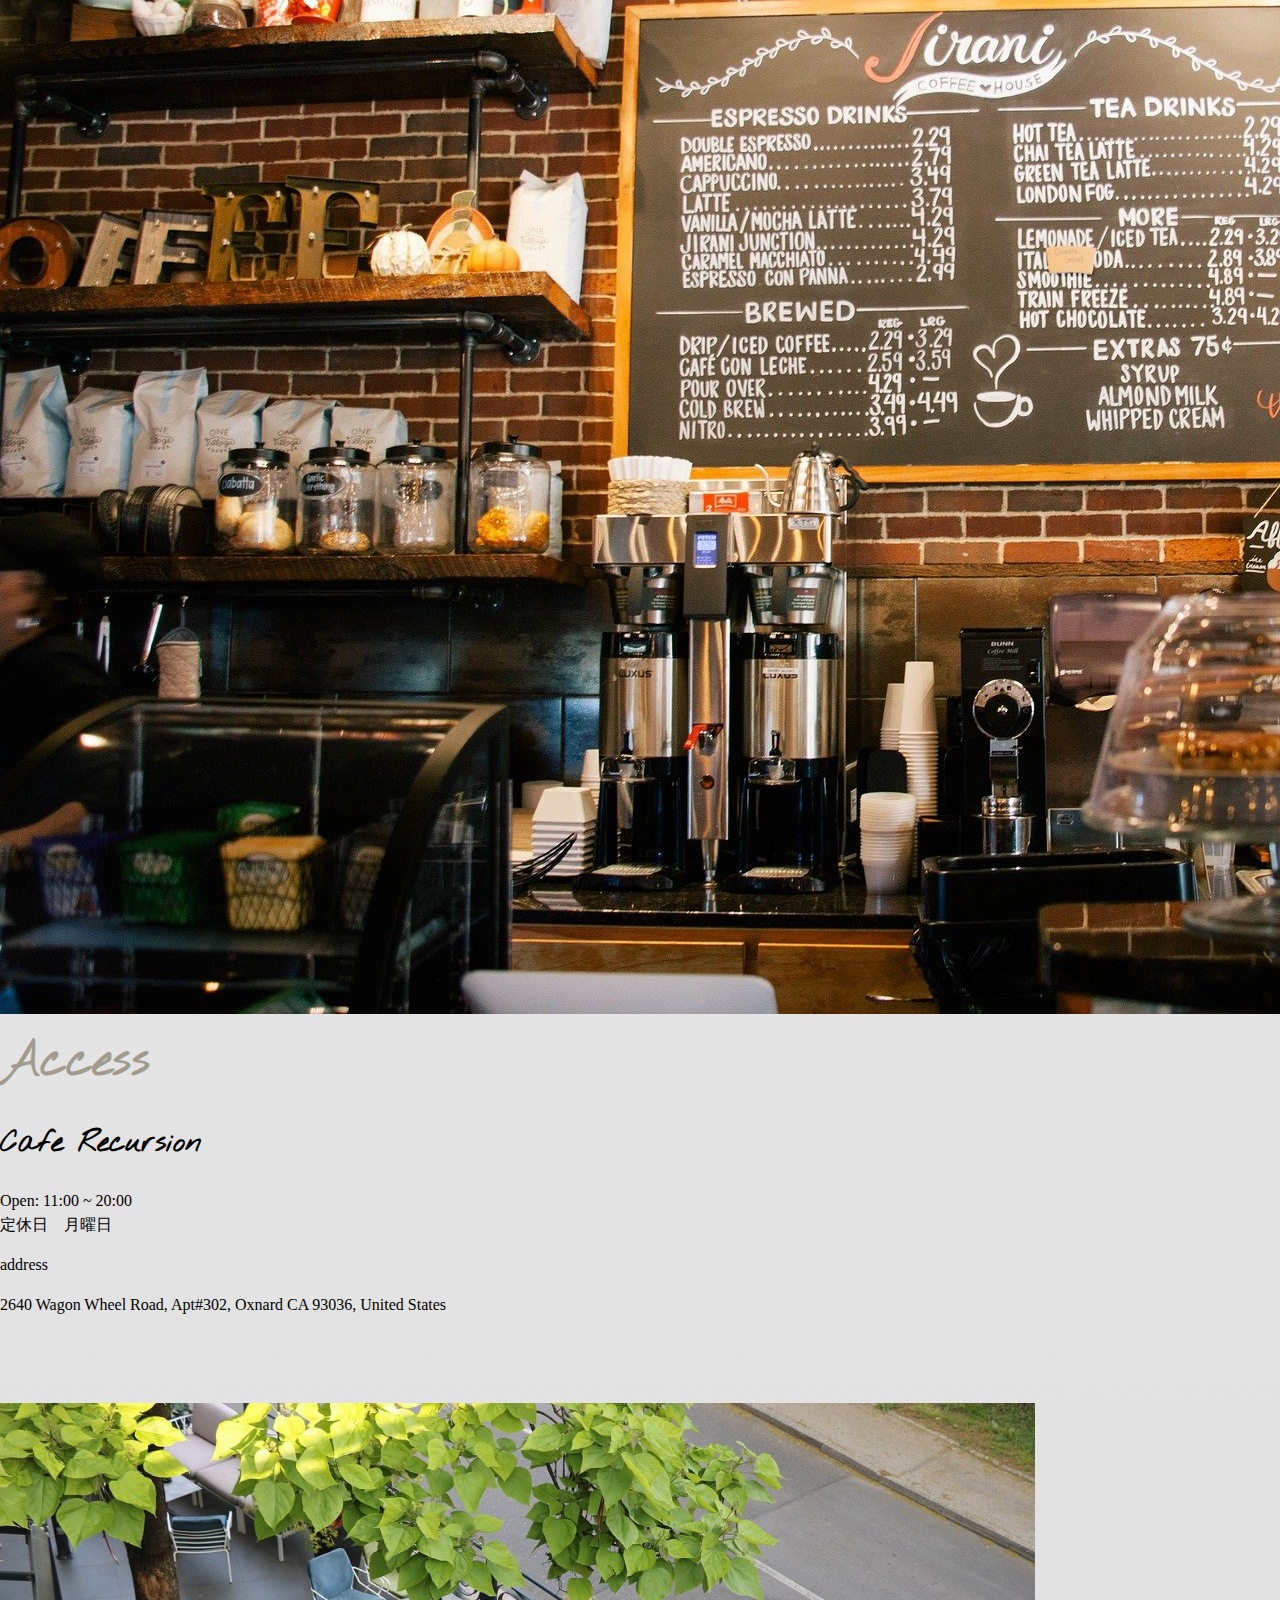
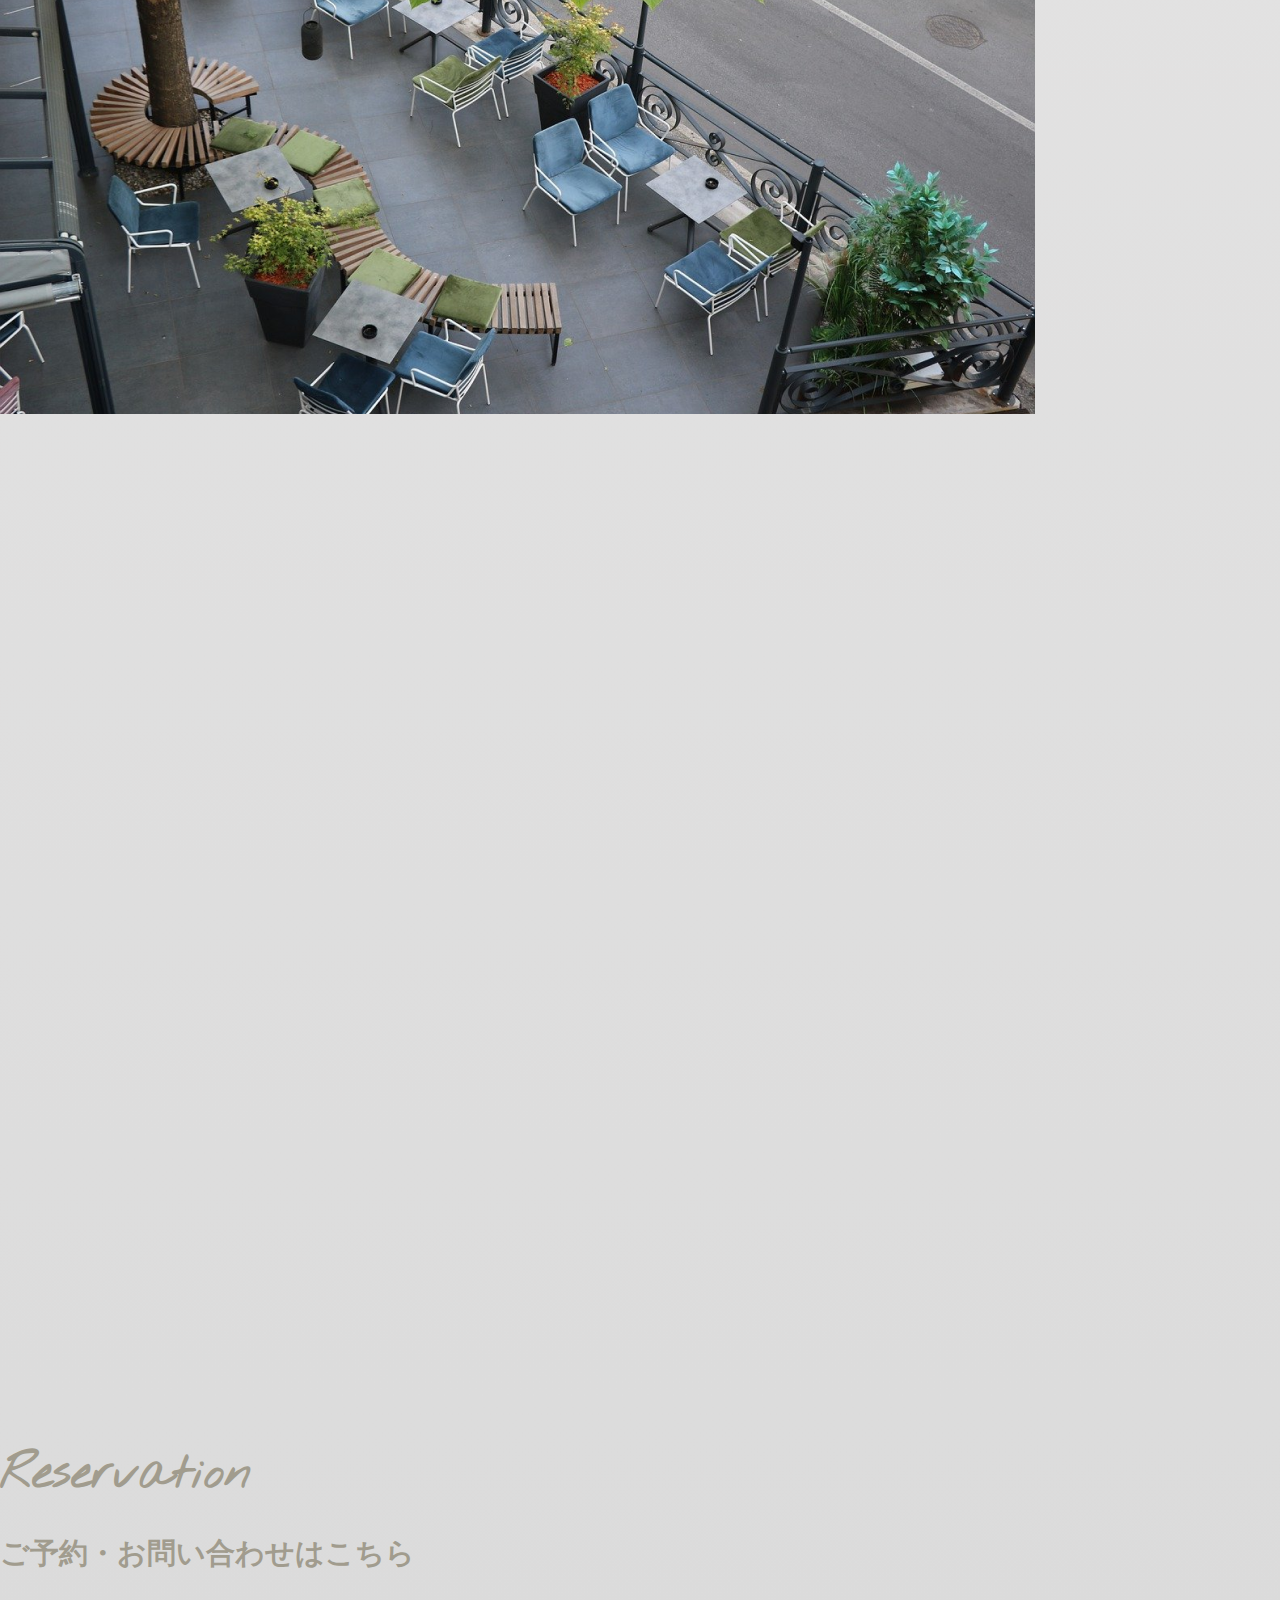
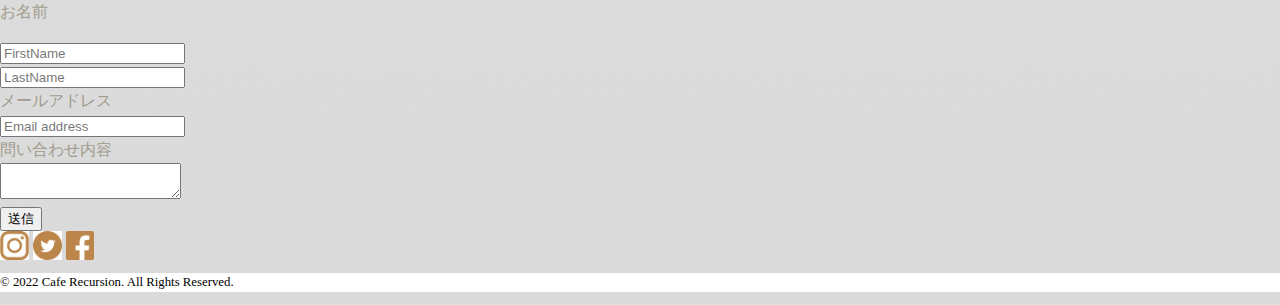
==== commit fb98304e: "変更" ====
--- a/about.html
+++ b/about.html
@@ -35,9 +35,11 @@
 
             <div class="collapse navbar-collapse" id="navbarNavAltMarkup">
                 <div class="navbar-nav">
-                    <a class="nav-item nav-link" href="menu.html">Menu</a>
-                    <a class="nav-item nav-link active">About</a>
-                    <a class="nav-item nav-link" href="index.html">Home</a>
+                    <a class="nav-item nav-link" href="#">Drink</a>
+                    <a class="nav-item nav-link" href="#">Sweets</a>
+                    <a class="nav-item nav-link" href="#">Food</a>
+                    <a class="nav-item nav-link" href="#">Information</a>
+                    <a class="nav-item nav-link active" href="#">Home</a>
                 </div>
             </div>
         </nav>
@@ -49,14 +51,27 @@
                     <div class="d-lg-flex col-12">
                         <div class="col-lg-3 m-auto">
                             <h1 class="text-light pb-3">About</h1>
-                            <p class="f-08 text-light px-3">当店について<br><br>
-                                ご予約は下記のフォームから<br>承っております。</p>
+                            <p class="f-08 text-light px-3">This is the introduction page of our cafe. <br>Reservations can be made by filling out the form below.</p>
                         </div>
                         <!--slider-->
-                        <img src="img/about_top1.jpg" alt="" class="col-12 col-lg-10">
+                        <!-- <img src="img/about_top1.jpg" alt="" class="col-12 col-lg-10"> -->
                         <!-- <img src="img/about_top2.jpg" alt="" class="col-12 col-lg-10"> -->
                         <!-- <img src="img/about_top3.jpg" alt="" class="col-12 col-lg-10"> -->
-                    <!--/slider-->
+                        <div class="slider swiper ">
+                            <!-- Additional required wrapper -->
+                            <div class="swiper-wrapper">
+                                <div class="swiper-slide">
+                                    <img class="about-slider-img" src="img/about_top1.jpg">
+                                </div>
+                                <div class="swiper-slide">
+                                    <img class="about-slider-img" src="img/about_top2.jpg">
+                                </div>
+                                <div class="swiper-slide">
+                                    <img class="about-slider-img" src="img/about_top3">
+                                </div>
+                            </div>
+                        </div>
+                        <!--/slider-->
                     </div>
                 </div>
         </section>
@@ -64,18 +79,20 @@
 
         <!-- coffee -->
         <section>
-        <div class="d-flex justify-content-start align-items-center py-5">
+        <div class="d-flex justify-content-start align-items-start py-5">
             <div class="d-md-flex d-lg-flex col-12">
-                <div class="col-sm-12 col-md-6 col-lg-6 px-5 pb-5">
+                <div class="col-sm-12 col-md-7 col-lg-7 px-5 pb-5">
                     <img src="img/coffee-g970086b4a_640.png" width="100" height="100" class="m-4">
-                    <h3 class="f-16">About Coffee Beans</h3>
+                    <h3 class="f-12">About Coffee Beans</h3>
+                    <!-- <p>We offer 30 types of coffee beans. We recommend the Lambda Blend, which is a mixture of five different types of coffee beans to make it easier to drink.</p> -->
                     <p>コーヒー豆は30種類ご用意しています。おすすめは、5種類のコーヒー豆を混ぜて飲みやすくしたラムダブレンドです。</p>
-                    <h3 class="f-16">Our Special Blended Coffee</h3>
+                    <h3 class="f-12">Our Special Blended Coffee</h3>
+                    <!-- <p>Lambda Blend carefully selects only the best quality coffee beans from Africa and Brazil, and uses a proprietary process to create a full-bodied, aromatic flavor. We offer a variety of blends that change daily. Please consult with our baristas and we will be happy to suggest the best product for you.</p> -->
                     <p>ラムダブレンドは、アフリカとブラジルの最高品質のコーヒー豆だけを厳選し、独自の製法でコクと香りのある味わいに仕上げています。日替わりで様々なブレンドをご用意しています。</p>
                 <div class="text-end">
-                   <button type="button" class="btn btn-outline-secondary">Learn more</button></div>
-                </div>
-                    <div class="col-sm-12 col-md-6 col-lg-6 "><img src="img/coffee-g43a3cc264_640.jpg" alt="" class="img-fluid"></div>
+                   <button type="button" class="btn btn-outline-primary">Learn more</button></div>
+                </div>
+                    <img src="img/coffee-g43a3cc264_640.jpg" alt="" class="col-sm-12 col-md-5 col-lg-5" width="100%" height="auto">
             </div>
         </div>
         </section>
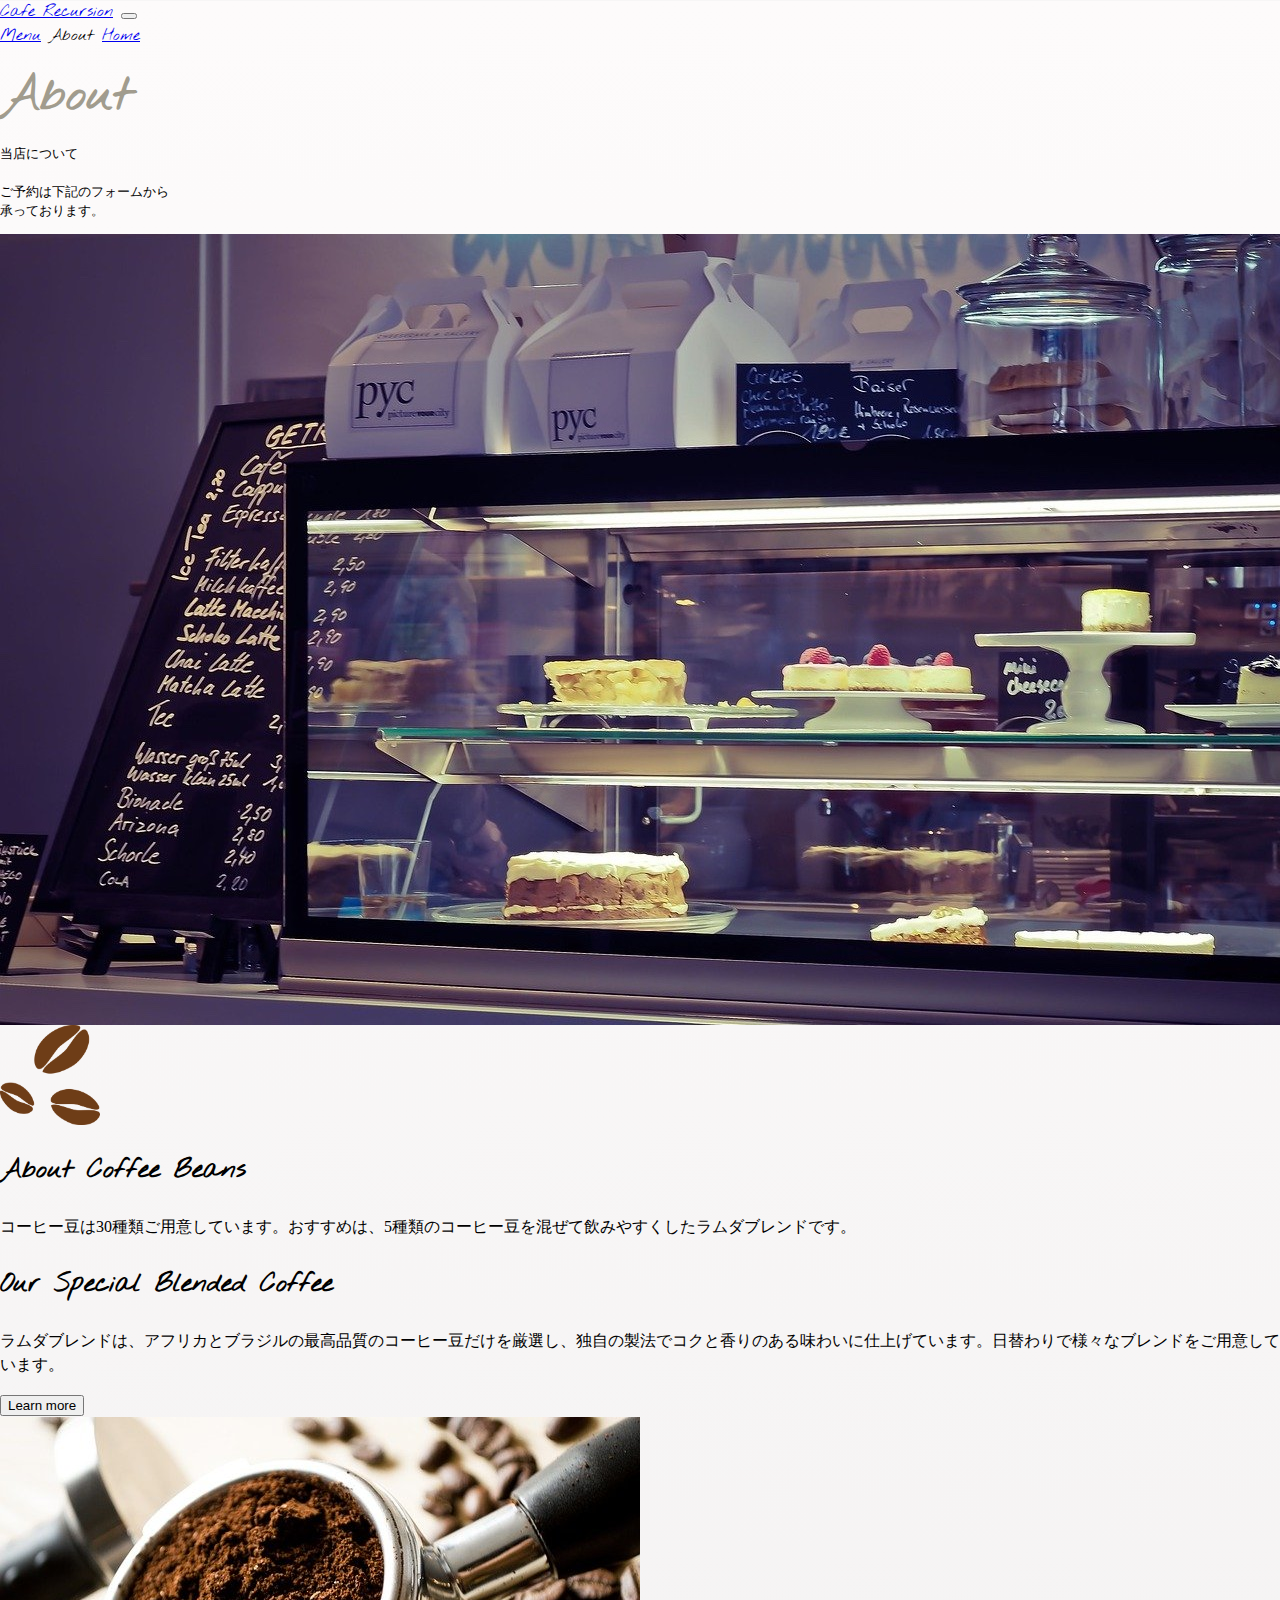
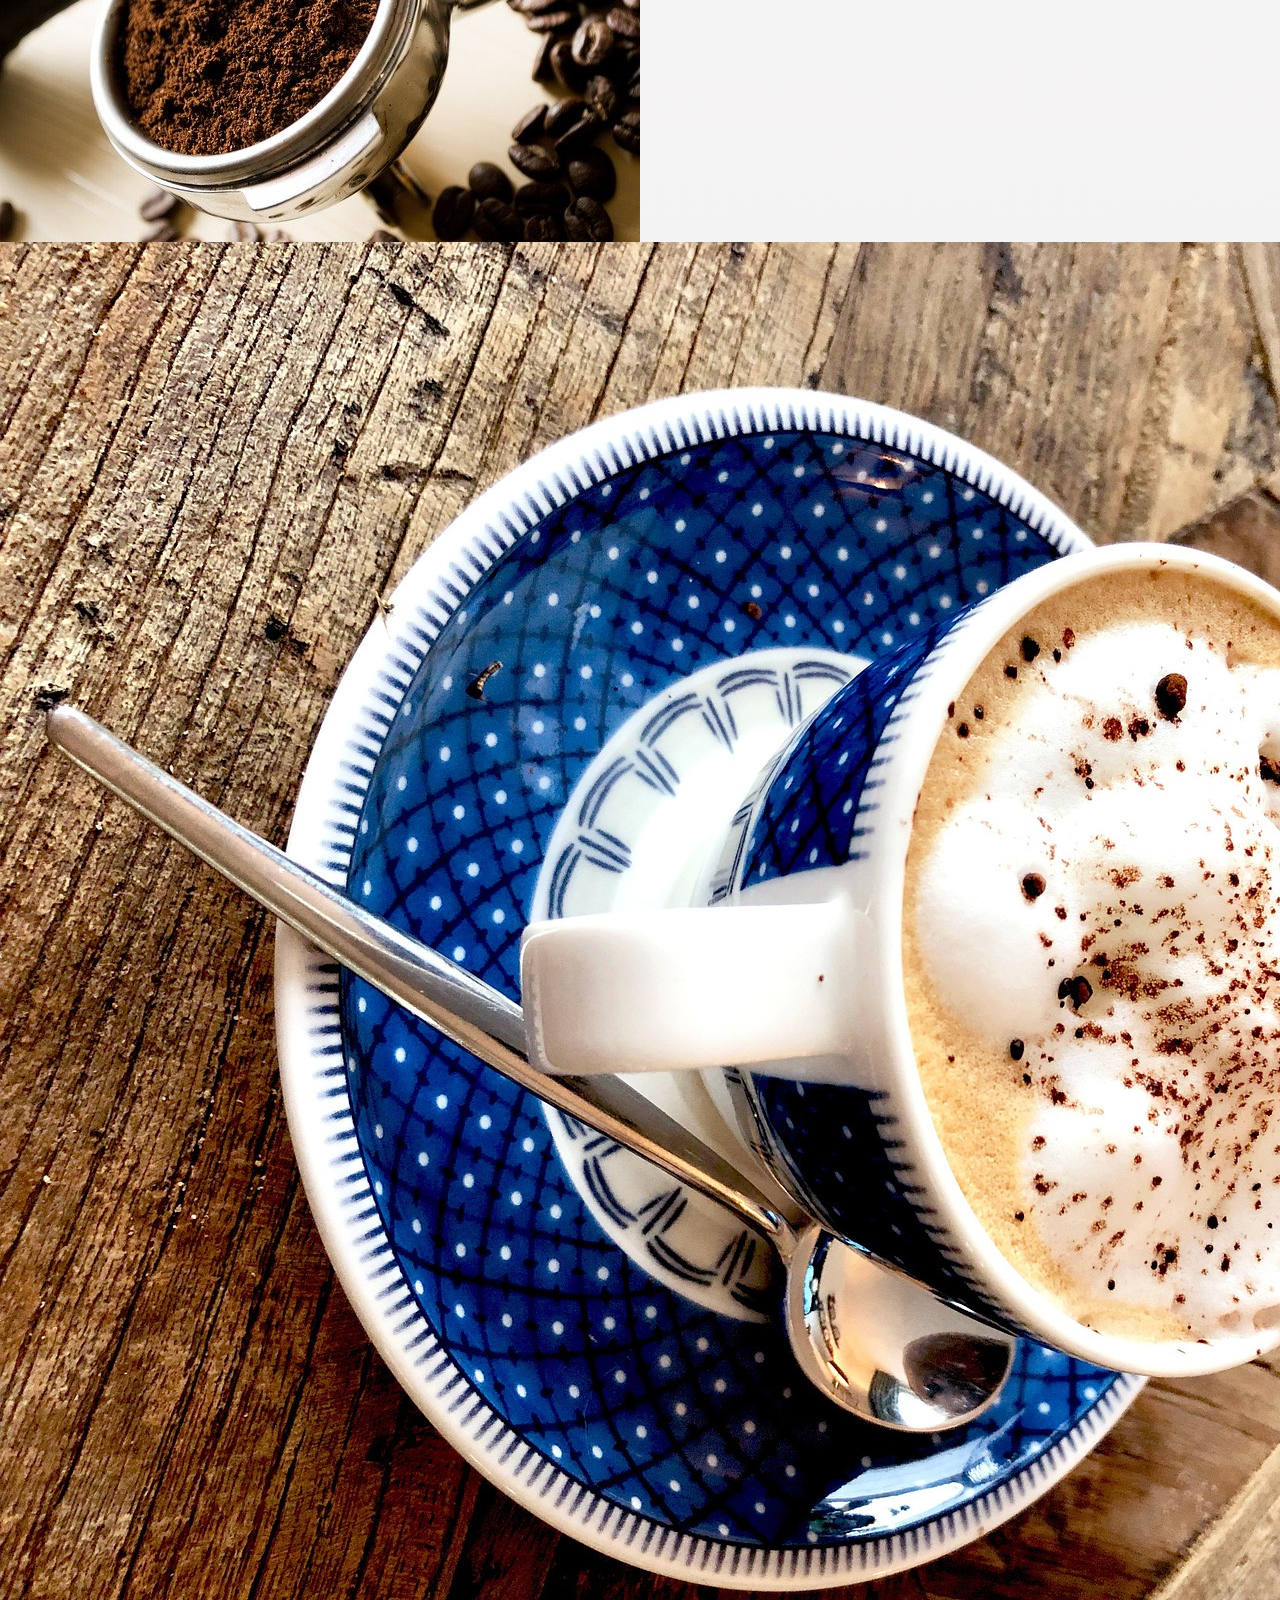
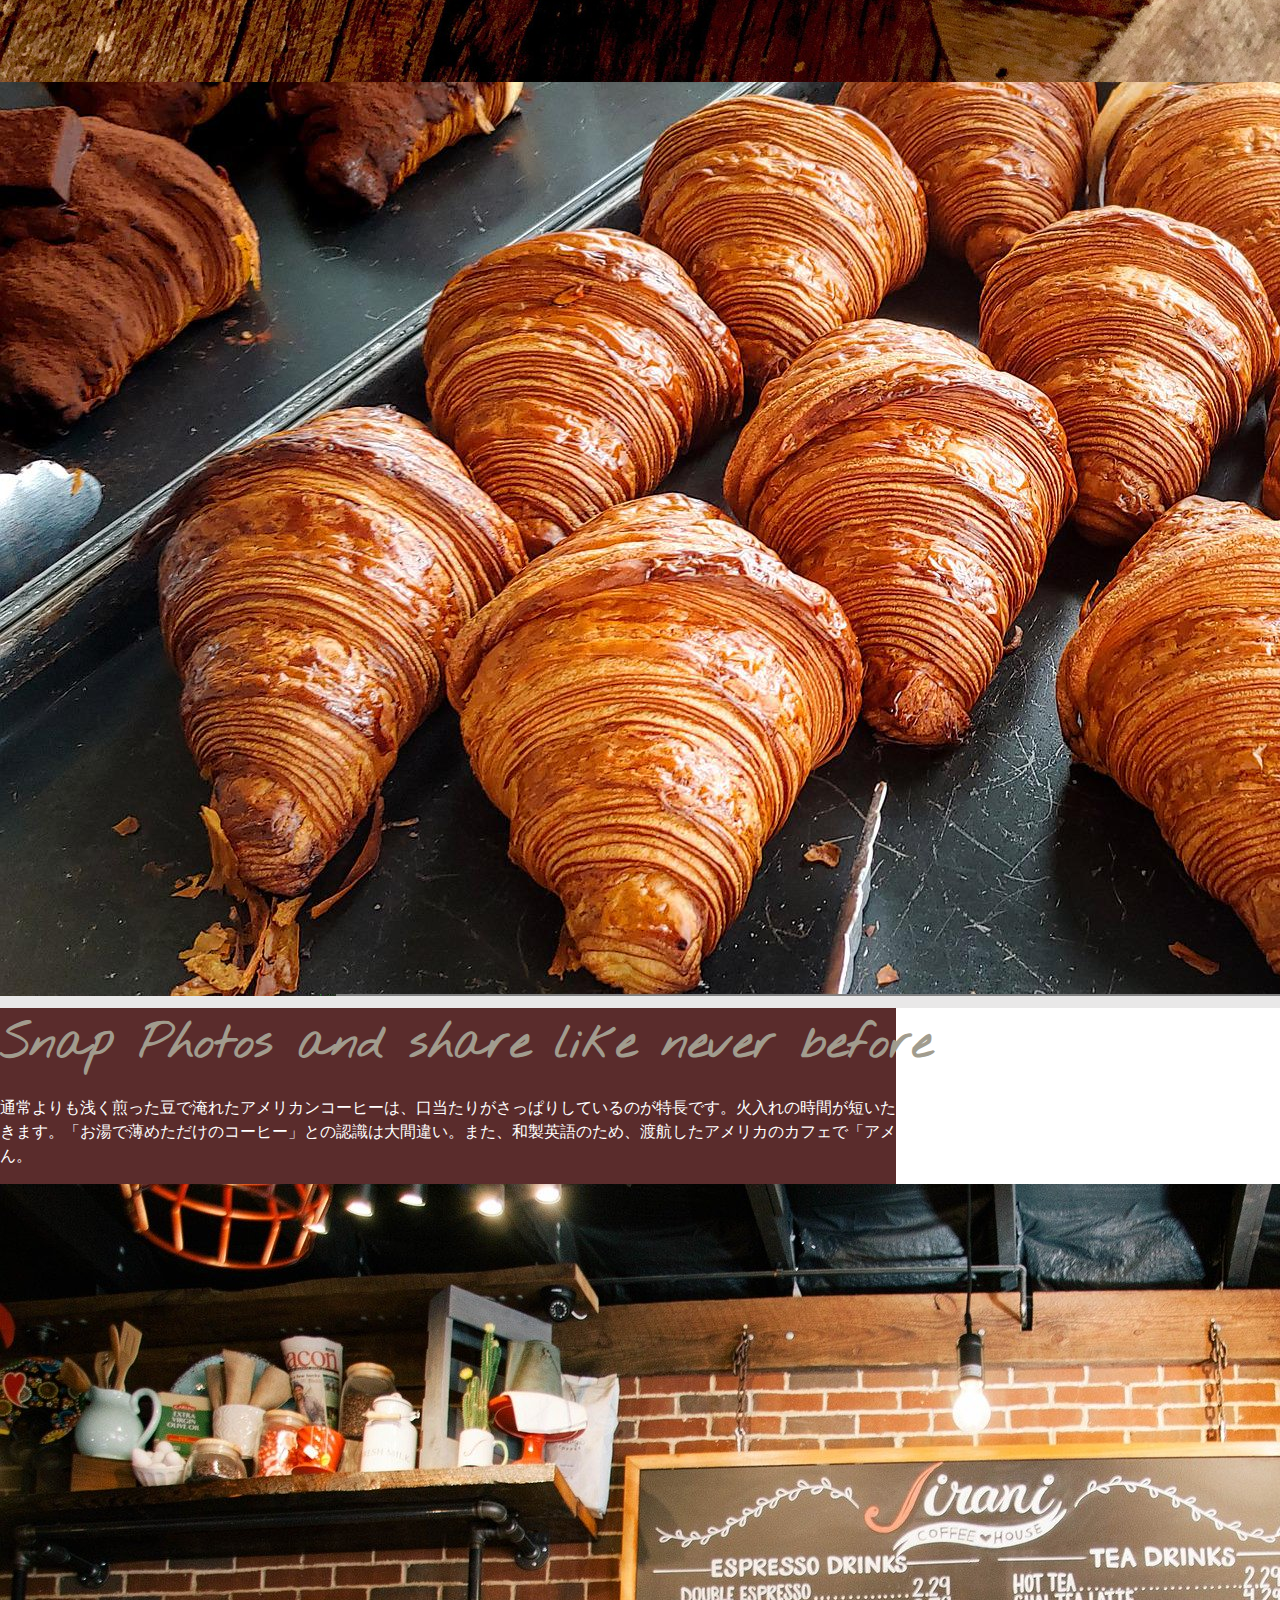
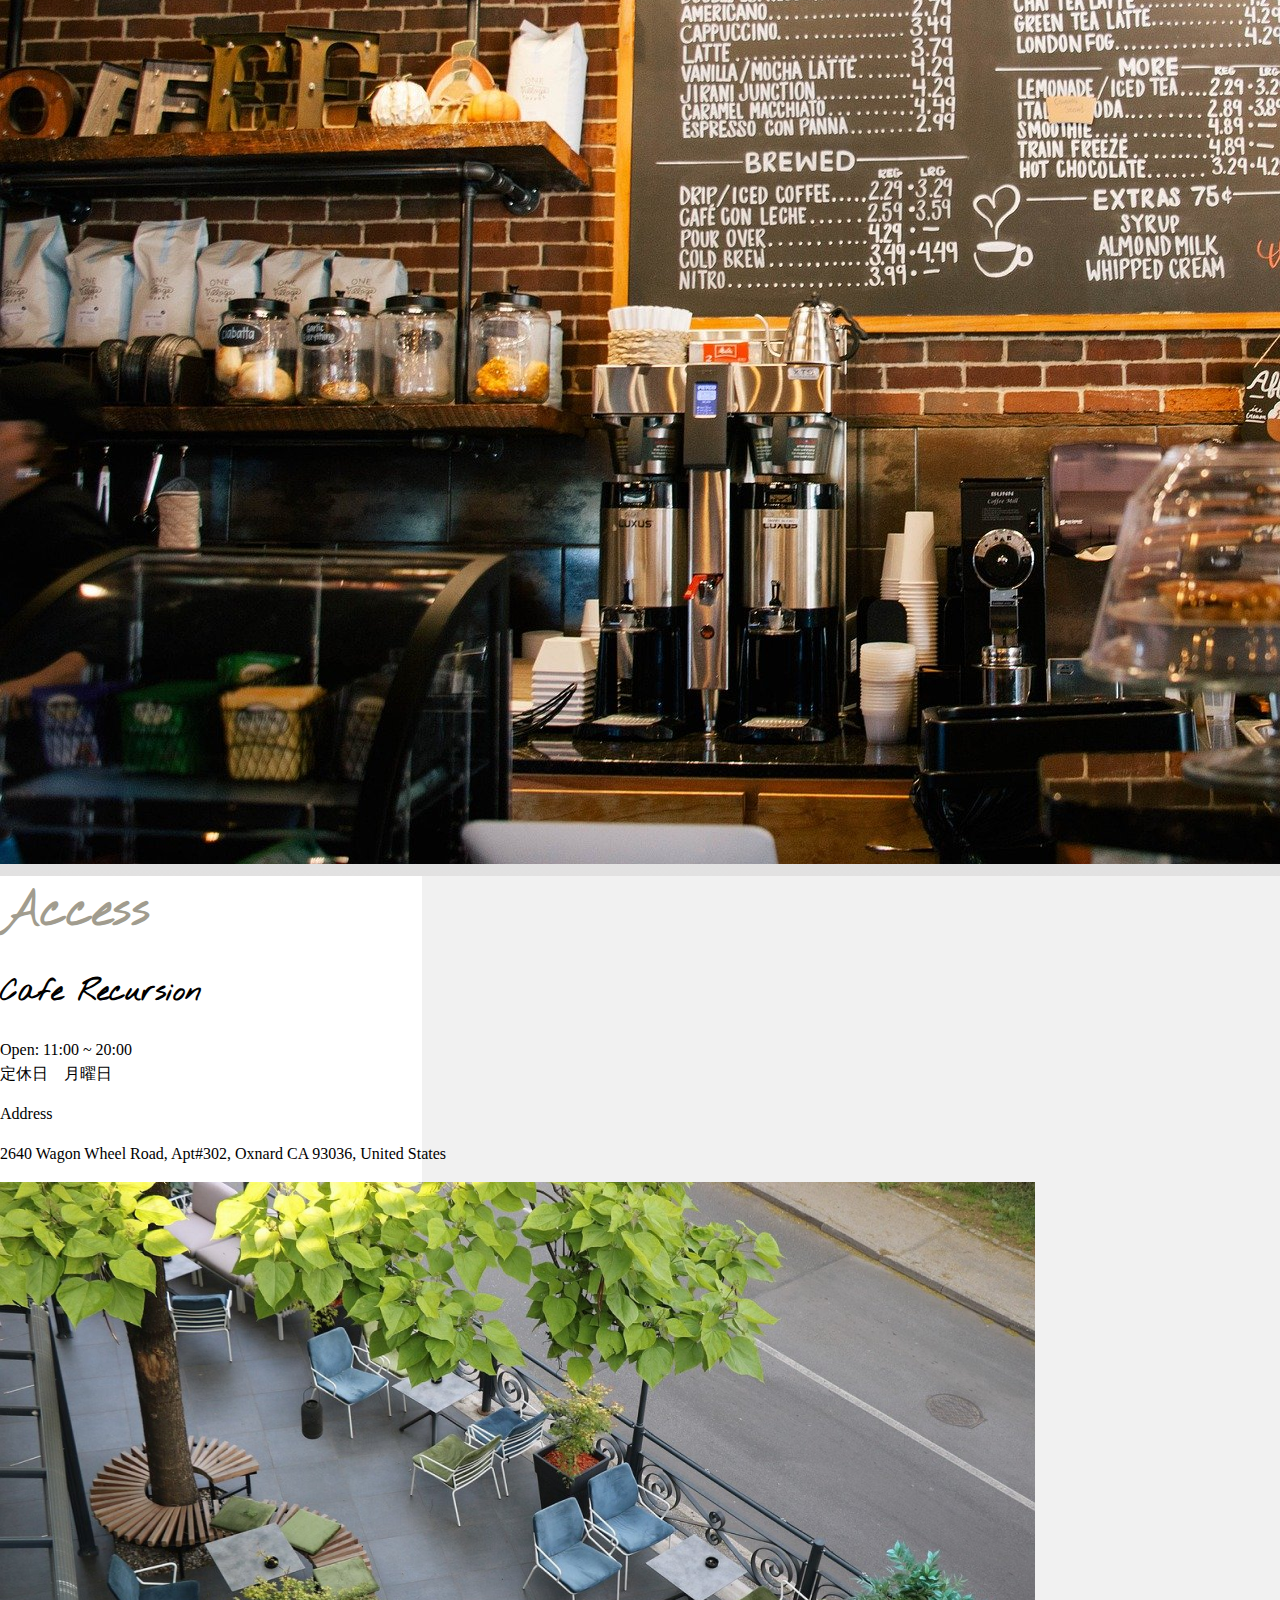
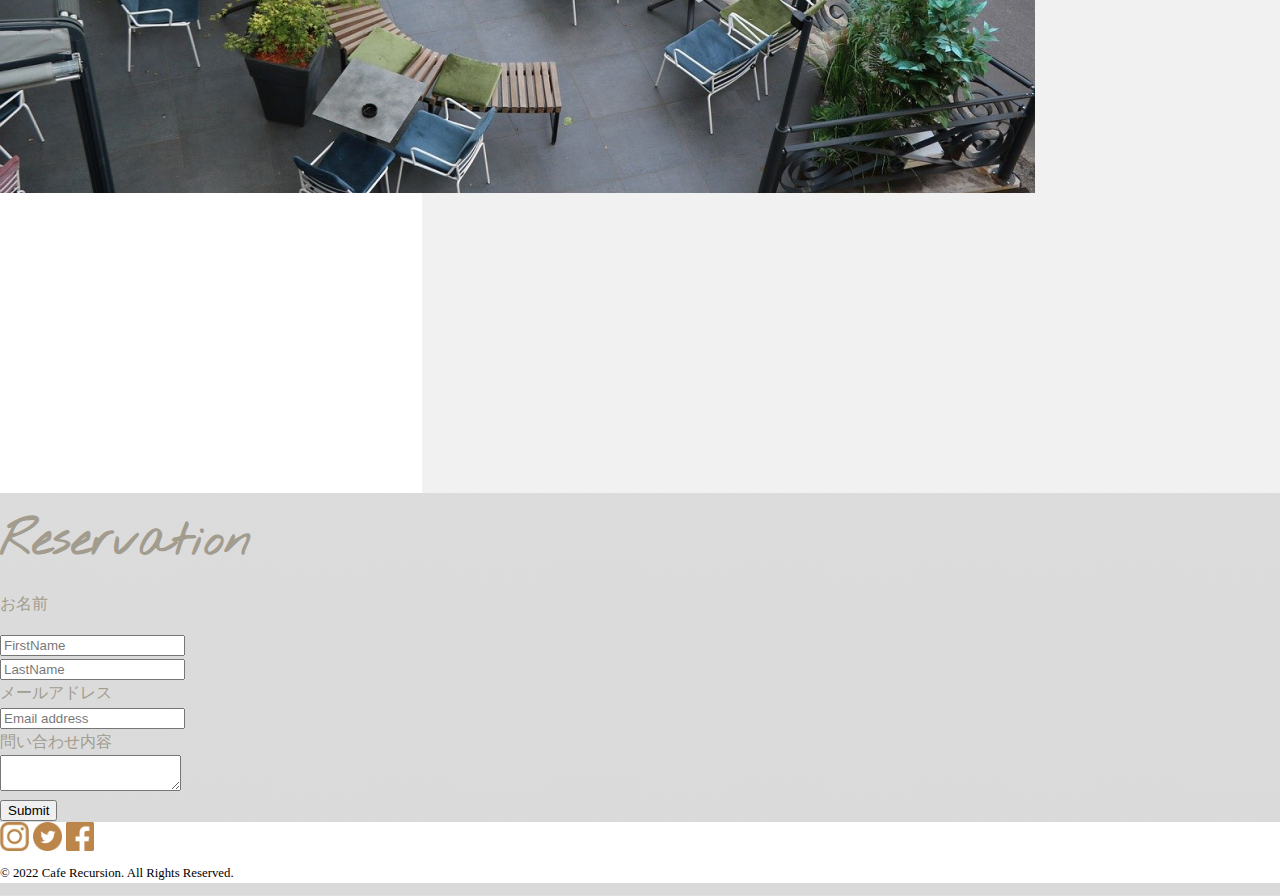
==== commit 62f52ddd: "Merge pull request #14 from recursion-teamdev-blue/mia" ====
--- a/about.html
+++ b/about.html
@@ -23,6 +23,8 @@
 </head>
 
 <body>
+   
+
         <!-- navbar -->
         <nav class="navbar navbar-expand-lg navbar-light bg-light mx-3">
 
@@ -35,11 +37,9 @@
 
             <div class="collapse navbar-collapse" id="navbarNavAltMarkup">
                 <div class="navbar-nav">
-                    <a class="nav-item nav-link" href="#">Drink</a>
-                    <a class="nav-item nav-link" href="#">Sweets</a>
-                    <a class="nav-item nav-link" href="#">Food</a>
-                    <a class="nav-item nav-link" href="#">Information</a>
-                    <a class="nav-item nav-link active" href="#">Home</a>
+                    <a class="nav-item nav-link" href="menu.html">Menu</a>
+                    <a class="nav-item nav-link active">About</a>
+                    <a class="nav-item nav-link" href="index.html">Home</a>
                 </div>
             </div>
         </nav>
@@ -51,27 +51,14 @@
                     <div class="d-lg-flex col-12">
                         <div class="col-lg-3 m-auto">
                             <h1 class="text-light pb-3">About</h1>
-                            <p class="f-08 text-light px-3">This is the introduction page of our cafe. <br>Reservations can be made by filling out the form below.</p>
+                            <p class="f-08 text-light px-3">当店について<br><br>
+                                ご予約は下記のフォームから<br>承っております。</p>
                         </div>
                         <!--slider-->
-                        <!-- <img src="img/about_top1.jpg" alt="" class="col-12 col-lg-10"> -->
+                        <img src="img/about_top1.jpg" alt="" class="col-12 col-lg-10">
                         <!-- <img src="img/about_top2.jpg" alt="" class="col-12 col-lg-10"> -->
                         <!-- <img src="img/about_top3.jpg" alt="" class="col-12 col-lg-10"> -->
-                        <div class="slider swiper ">
-                            <!-- Additional required wrapper -->
-                            <div class="swiper-wrapper">
-                                <div class="swiper-slide">
-                                    <img class="about-slider-img" src="img/about_top1.jpg">
-                                </div>
-                                <div class="swiper-slide">
-                                    <img class="about-slider-img" src="img/about_top2.jpg">
-                                </div>
-                                <div class="swiper-slide">
-                                    <img class="about-slider-img" src="img/about_top3">
-                                </div>
-                            </div>
-                        </div>
-                        <!--/slider-->
+                    <!--/slider-->
                     </div>
                 </div>
         </section>
@@ -79,20 +66,18 @@
 
         <!-- coffee -->
         <section>
-        <div class="d-flex justify-content-start align-items-start py-5">
+        <div class="d-flex justify-content-start align-items-center py-5">
             <div class="d-md-flex d-lg-flex col-12">
-                <div class="col-sm-12 col-md-7 col-lg-7 px-5 pb-5">
+                <div class="col-sm-12 col-md-6 col-lg-6 px-5 pb-5">
                     <img src="img/coffee-g970086b4a_640.png" width="100" height="100" class="m-4">
-                    <h3 class="f-12">About Coffee Beans</h3>
-                    <!-- <p>We offer 30 types of coffee beans. We recommend the Lambda Blend, which is a mixture of five different types of coffee beans to make it easier to drink.</p> -->
+                    <h3 class="f-16">About Coffee Beans</h3>
                     <p>コーヒー豆は30種類ご用意しています。おすすめは、5種類のコーヒー豆を混ぜて飲みやすくしたラムダブレンドです。</p>
-                    <h3 class="f-12">Our Special Blended Coffee</h3>
-                    <!-- <p>Lambda Blend carefully selects only the best quality coffee beans from Africa and Brazil, and uses a proprietary process to create a full-bodied, aromatic flavor. We offer a variety of blends that change daily. Please consult with our baristas and we will be happy to suggest the best product for you.</p> -->
+                    <h3 class="f-16">Our Special Blended Coffee</h3>
                     <p>ラムダブレンドは、アフリカとブラジルの最高品質のコーヒー豆だけを厳選し、独自の製法でコクと香りのある味わいに仕上げています。日替わりで様々なブレンドをご用意しています。</p>
                 <div class="text-end">
-                   <button type="button" class="btn btn-outline-primary">Learn more</button></div>
+                   <button type="button" class="btn btn-outline-secondary">Learn more</button></div>
                 </div>
-                    <img src="img/coffee-g43a3cc264_640.jpg" alt="" class="col-sm-12 col-md-5 col-lg-5" width="100%" height="auto">
+                    <div class="col-sm-12 col-md-6 col-lg-6 "><img src="img/coffee-g43a3cc264_640.jpg" alt="" class="img-fluid"></div>
             </div>
         </div>
         </section>
@@ -121,58 +106,46 @@
             </div>
         </div>
 
-
-        <div class="">
-            <div class="row" style="height: 2000px;">
-                <div class="d-flex col-4 bg-light p-0">
-                    <h1 class="mt-5">Access</h1>
+        <!-- アクセス部分作り直し -->
+        <div class="gradientAccess d-flex align-items-center flex-wrap">
+            <div class="col-md-4 col-12 text-center">
+                <h1>Access</h1>
+            </div>
+            <div class="d-flex col-md-8 col-12">
+                <div class="col-7 mx-3 mt-3">
+                    <h2 class="mt-2 text-center">Cafe Recursion</h2>
                 </div>
-                <div class="col-8 row h-25">
-                    <!-- オープン時間 -->
-                    <div class="d-flex col-12 mt-3">
-                        <div class="col-7 mx-3 mt-3">
-                            <h2 class="mt-2 text-center">Cafe Recursion</h2>
-                        </div>
-                        <div class= "col-6 mt-3">
-                            <p>Open: 11:00 ~ 20:00<br>定休日　月曜日</p>
-                        </div>    
+                <div class= "col-6 mt-3">
+                    <p>Open: 11:00 ~ 20:00<br>定休日　月曜日</p>
+                </div>  
+            </div>
+            <div class="col-md-4"></div>
+            <div class="col-md-8 col-12 border-top border-bottom">
+                    <div class="col-9 mx-5">
+                        <p class="pt-3">Address</p>
+                        <p>2640 Wagon Wheel Road, Apt#302, Oxnard CA 93036, United States</p>
                     </div>
-                    <!-- 住所 -->
-                    <div class="col-12 m-0 d-flex justify-content-center" style="height: 150px;">
-                        <div class="col-10 border-top border-bottom">
-                            <p class="pt-3">address</p>
-                            <p>2640 Wagon Wheel Road, Apt#302, Oxnard CA 93036, United States</p>
-                        </div>
+                    <div class="col-10 mx-auto">
+                        <img src="./img/cafe-shop-ga753bc777_1280 1.png" class="img-fluid" >
                     </div>
-    
-                    <!-- 景観 -->
-                    <div class="col-12 d-flex justify-content-center">
-                        <div class="col-9 pt-3 ">
-                            <img src="./img/cafe-shop-ga753bc777_1280 1.png" class=" img-fluid" >
-                        </div>
-                    </div>
-    
                 </div>
-                <!-- map -->
-                <div id="map" class="">
-                    <iframe src="https://www.google.com/maps/embed?pb=!1m18!1m12!1m3!1d3298.4908020789917!2d-119.18432968349015!3d34.236017880556524!2m3!1f0!2f0!3f0!3m2!1i1024!2i768!4f13.1!3m3!1m2!1s0x80e84c55bc7ab59f%3A0x870abd101b2abedf!2zMjY0MCBXYWdvbiBXaGVlbCBSZCwgT3huYXJkLCBDQSA5MzAzNiDjgqLjg6Hjg6rjgqvlkIjooYblm70!5e0!3m2!1sja!2sjp!4v1664367992939!5m2!1sja!2sjp" width="600" height="400" style="border:0;" allowfullscreen="" loading="lazy" referrerpolicy="no-referrer-when-downgrade"></iframe>
+                <div id="map" class="col-12 d-flex justify-content-center my-3">
+                    <iframe src="https://www.google.com/maps/embed?pb=!1m18!1m12!1m3!1d3298.4908020789917!2d-119.18432968349015!3d34.236017880556524!2m3!1f0!2f0!3f0!3m2!1i1024!2i768!4f13.1!3m3!1m2!1s0x80e84c55bc7ab59f%3A0x870abd101b2abedf!2zMjY0MCBXYWdvbiBXaGVlbCBSZCwgT3huYXJkLCBDQSA5MzAzNiDjgqLjg6Hjg6rjgqvlkIjooYblm70!5e0!3m2!1sja!2sjp!4v1664367992939!5m2!1sja!2sjp" width="90%" height="300px" style="border:0;" allowfullscreen="" loading="lazy" referrerpolicy="no-referrer-when-downgrade"></iframe>
                 </div>
             </div>
         </div>
 
 
+
         <!-- 問い合わせフォーム -->
-        <div class="p-4">
+        <div class="container p-4">
             <div class="d-flex justify-content-around align-items-center">
                 <div>
                     <h1>Reservation</h1>
                 </div>
-                <div>
-                    <h2 class="iform-text ">ご予約・お問い合わせはこちら</h2>
-                </div>
             </div>
             <div class="input-group flex-nowrap my-2">
-                <p class="iform-text mr-10">お名前　　　　</p>
+                <p class="iform-text p-1">お名前　　　　</p>
                 <div class="">
                     <input type="text" class="form-control" placeholder="FirstName">
                 </div>
@@ -182,22 +155,22 @@
             </div>
             <div class="input-group mb-3">
                 <form class="input-group-prepend">
-                    <span class="iform-text">メールアドレス</span>
+                    <span class="iform-text p-1">メールアドレス</span>
                 </form>
                 <input type="text" class="form-control" placeholder="Email address" aria-describedby="basic-addon1">
             </div>
             <div class="input-group d-flex align-items-center">
                 <form class="input-group-prepend">
-                  <span class="iform-text">問い合わせ内容</span>
+                  <span class="iform-text p-1">問い合わせ内容</span>
                 </form>
                 <textarea class="form-control text-form" aria-label="With textarea"></textarea>
             </div>
             <div class="d-flex justify-content-center mt-3">
-                <button type="button" class="btn btn-outline-secondary">送信</button>
+                <button type="button" class="btn btn-outline-secondary">Submit</button>
             </div>
         </div>
 
-        <footer class="">
+        <footer class="footer-color">
             <div class="d-flex justify-content-center align-items-center p-3">
                 <div class="d-flex justify-content-around col-2 offset-4">
                     <a href="https://www.instagram.com/"><img src="./img/instagram.jpeg" class="footericon"></a>
--- a/css/style.css
+++ b/css/style.css
@@ -62,12 +62,16 @@
   background-color: white;
 }
 
-
 .footer-text{
   /* position:absolute; */
   top:40%;
   left:70%;
 }
+
+.footer-color{
+  background-color: white;
+}
+
 
 .footericon{
   height: 1.8em;
@@ -101,6 +105,20 @@
   }
 }
 
+@media screen and (min-width: 768px) {
+  .gradientAccess{
+    /* background:rgb(90, 44, 44); */
+    background:linear-gradient(90deg, white 0%, white 33%, #f1f1f1 33%, #f1f1f1 100%);
+  }
+}
+   
+@media screen and (max-width: 768px) {
+  .gradientAccess{
+    justify-content: center;
+    align-items: center;
+    background:linear-gradient(180deg, #f1f1f1 0%, #f1f1f1 100%);
+  }
+}
 
 
 .explain-coffee{
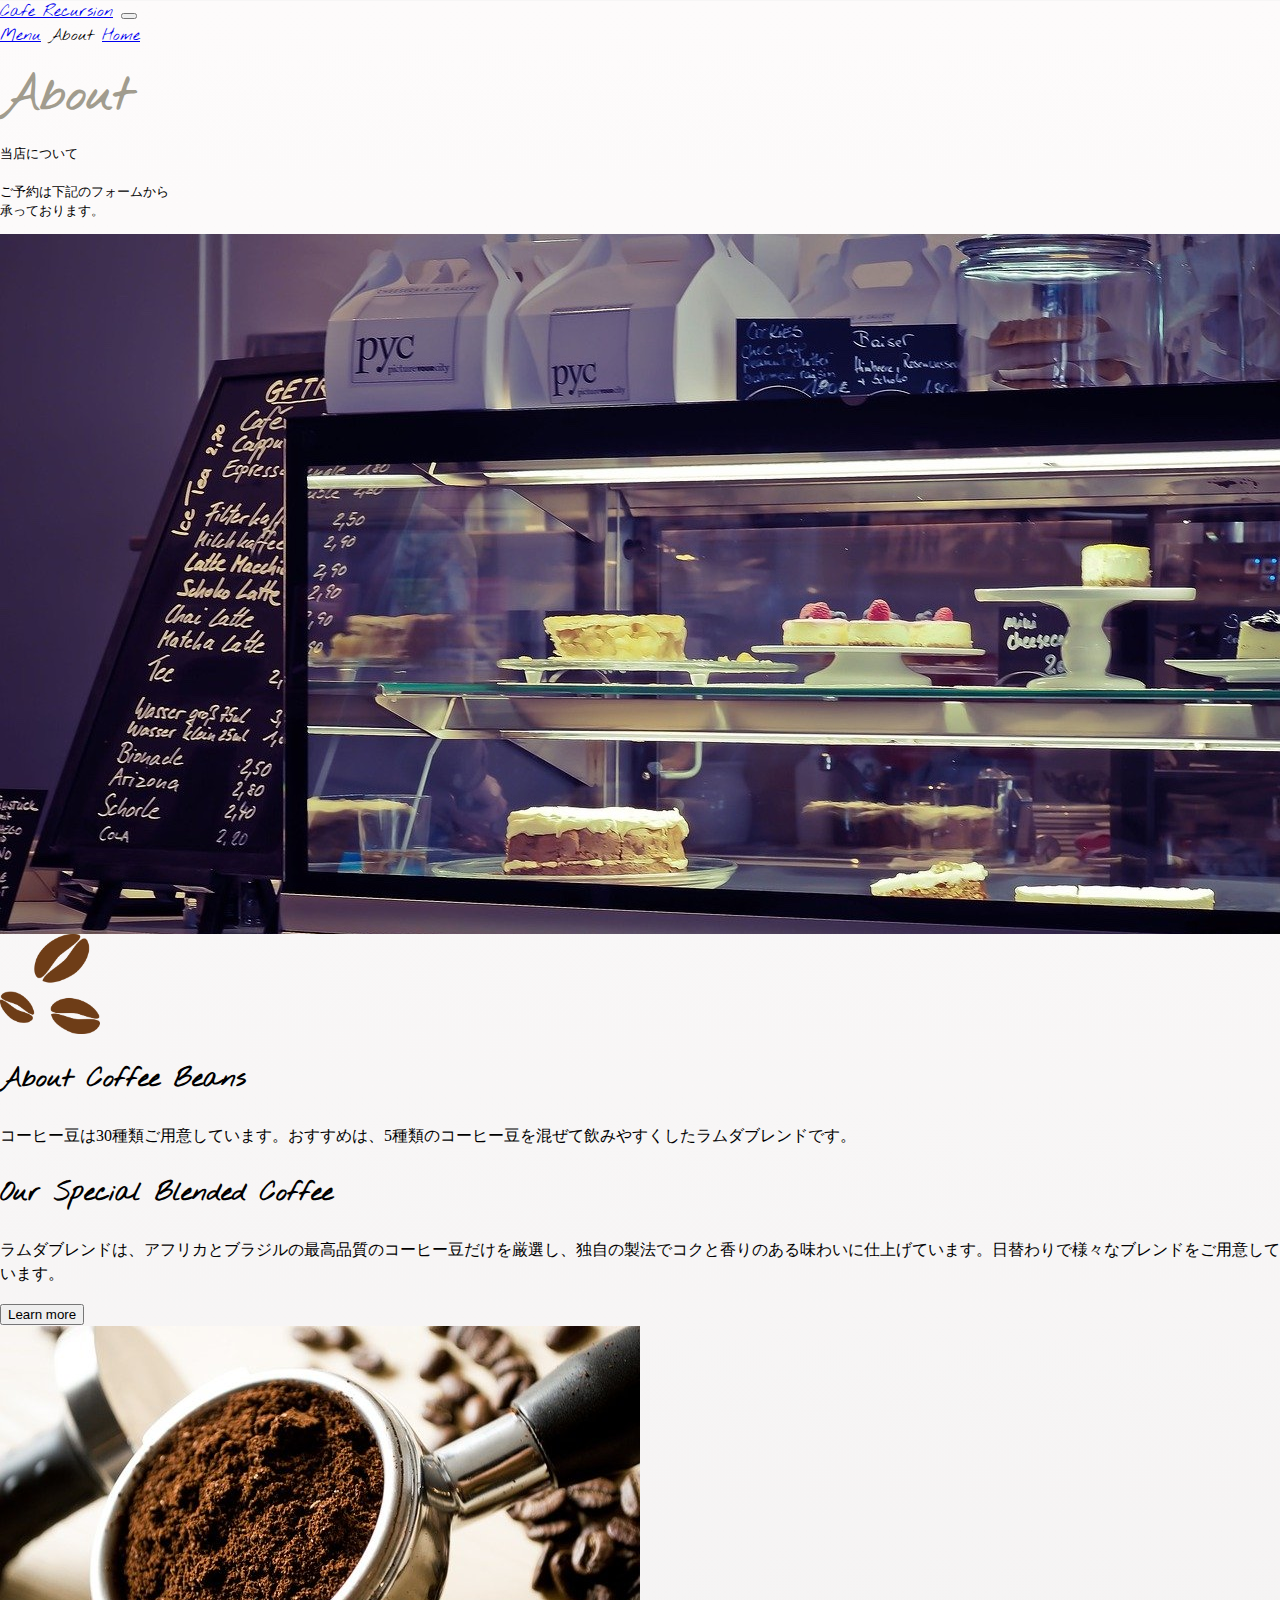
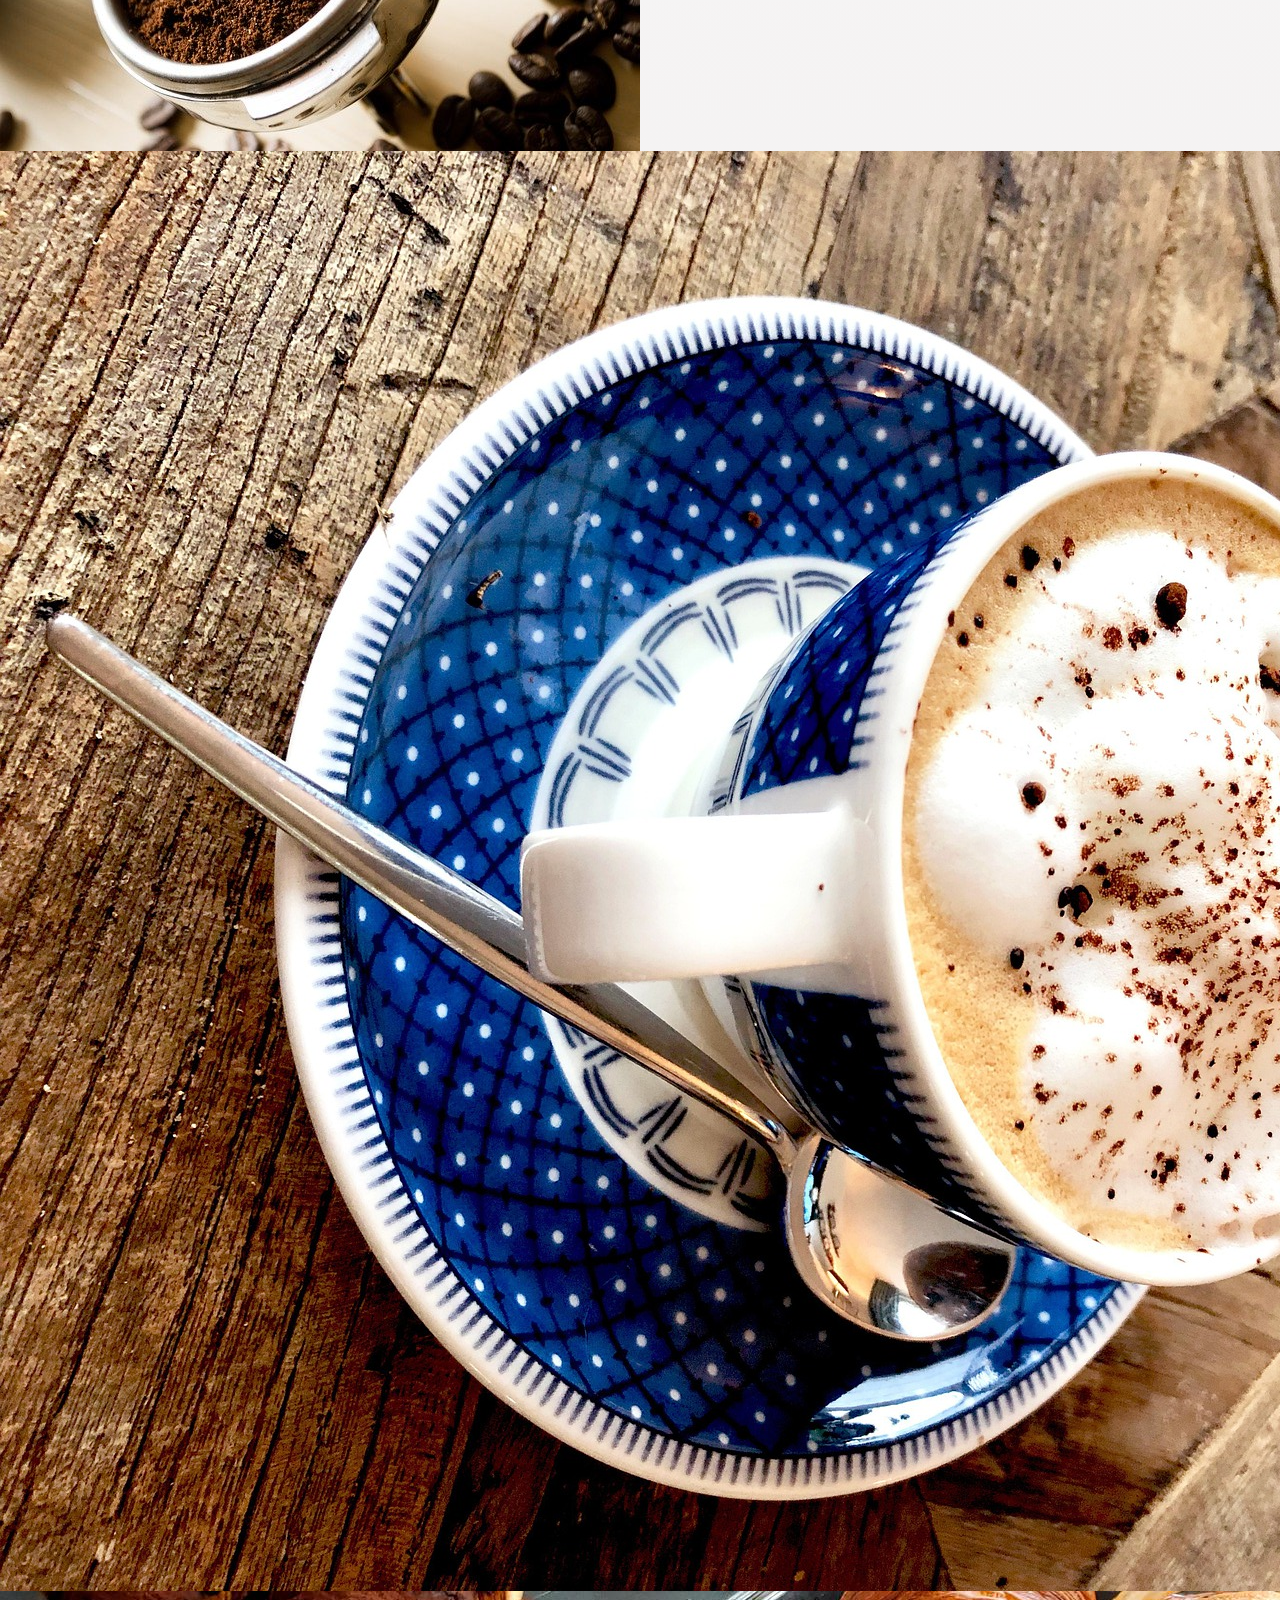
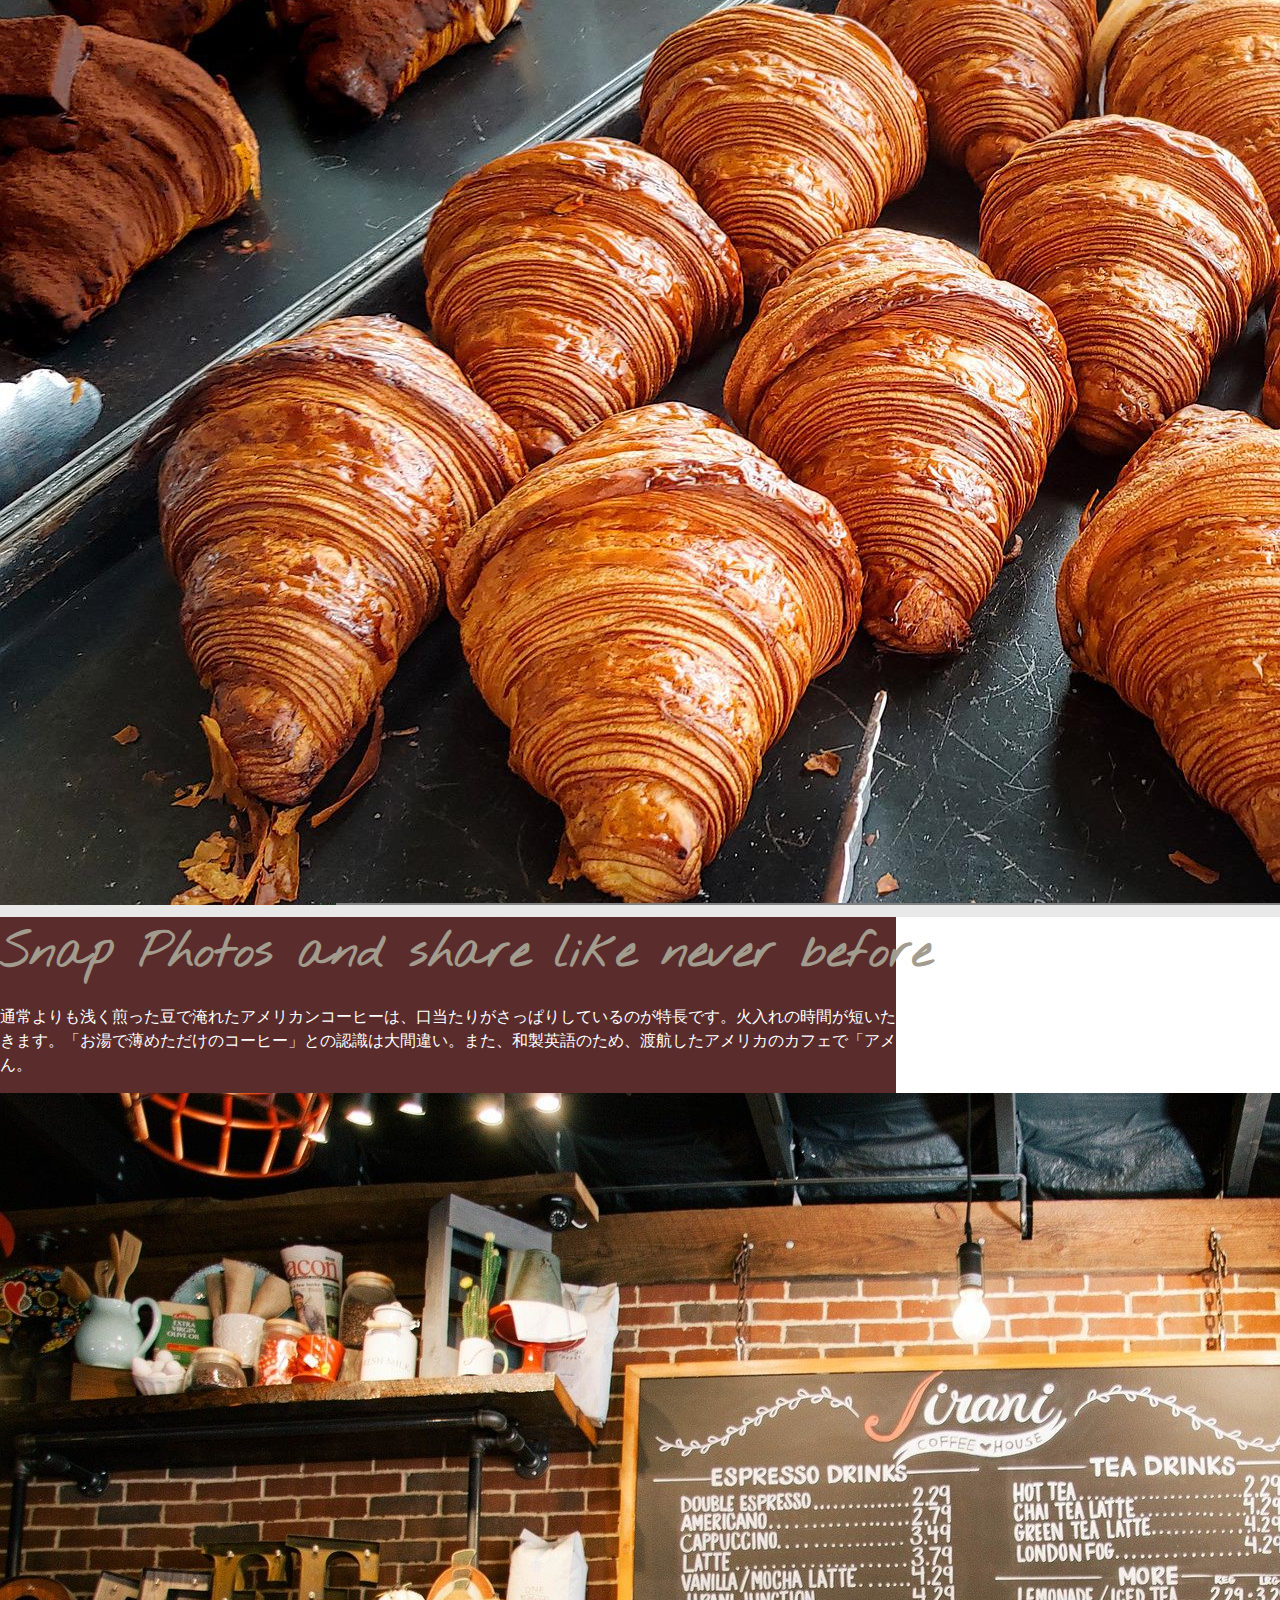
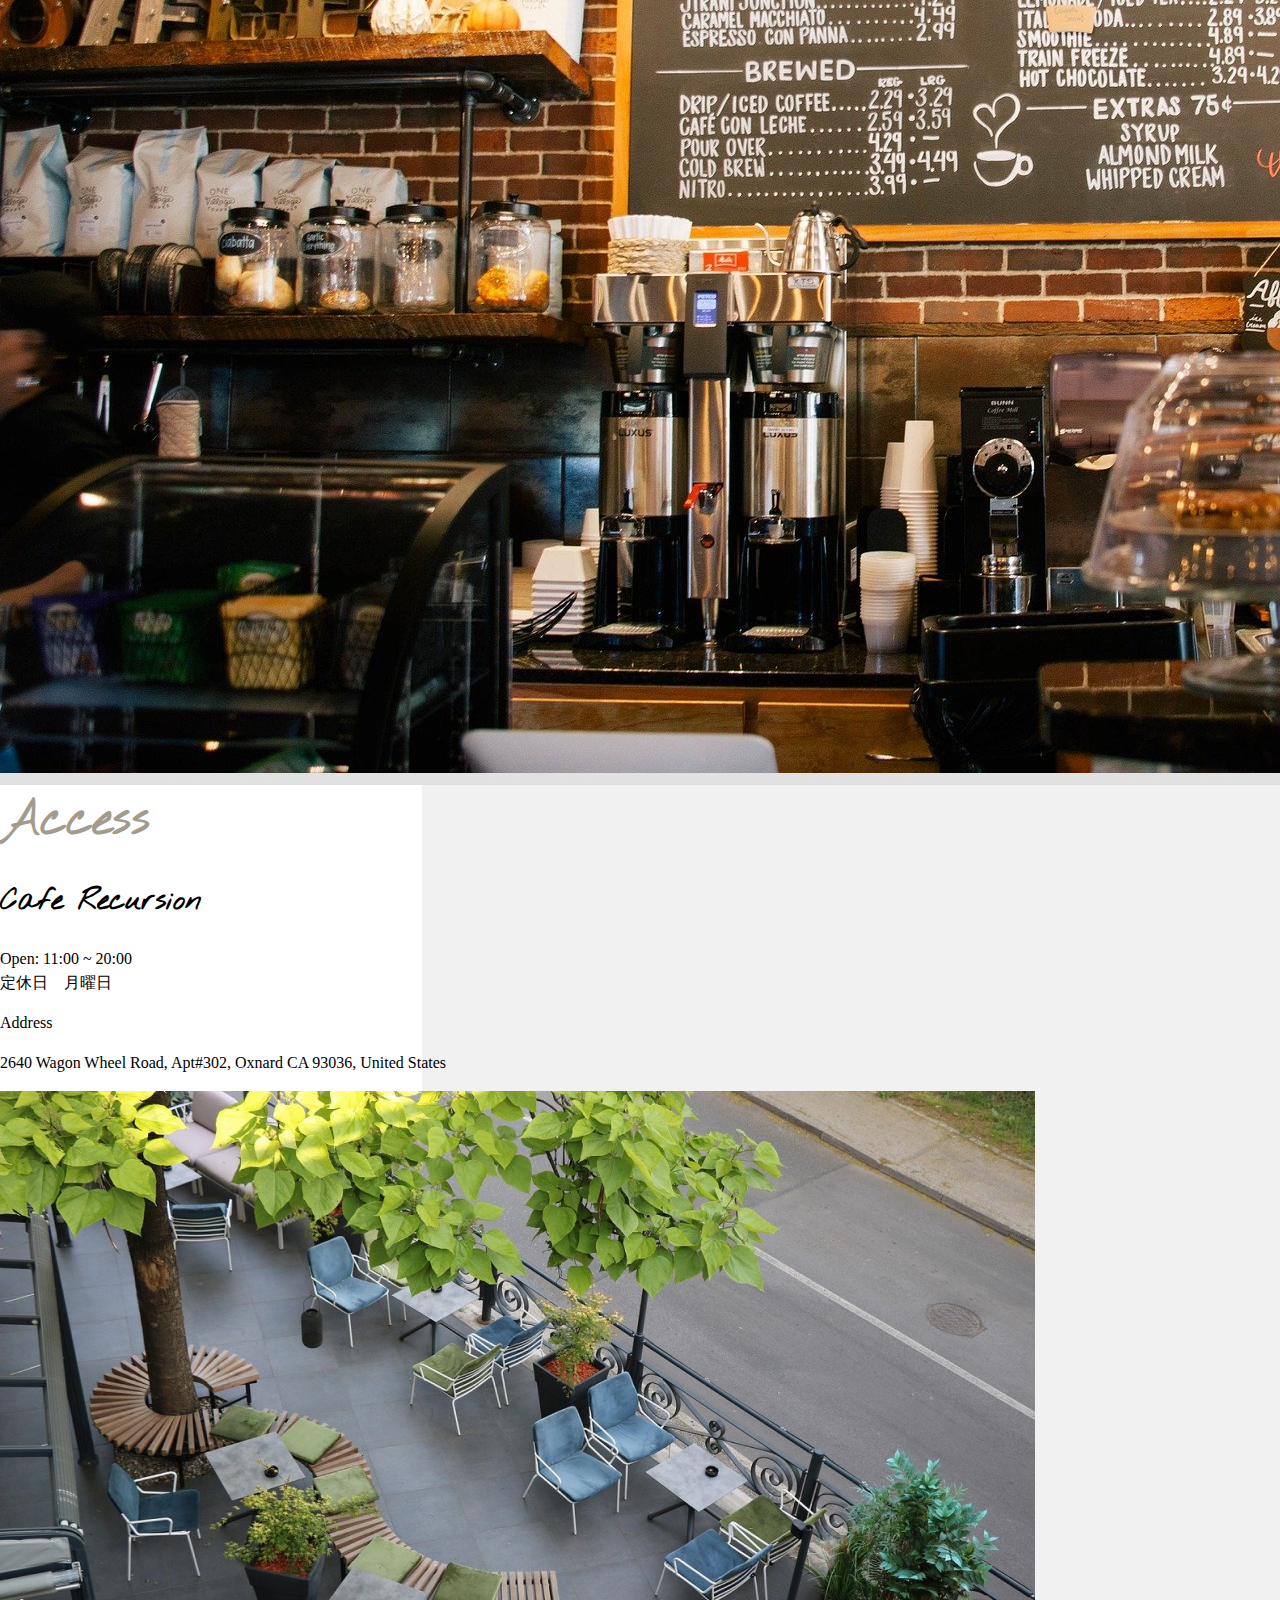
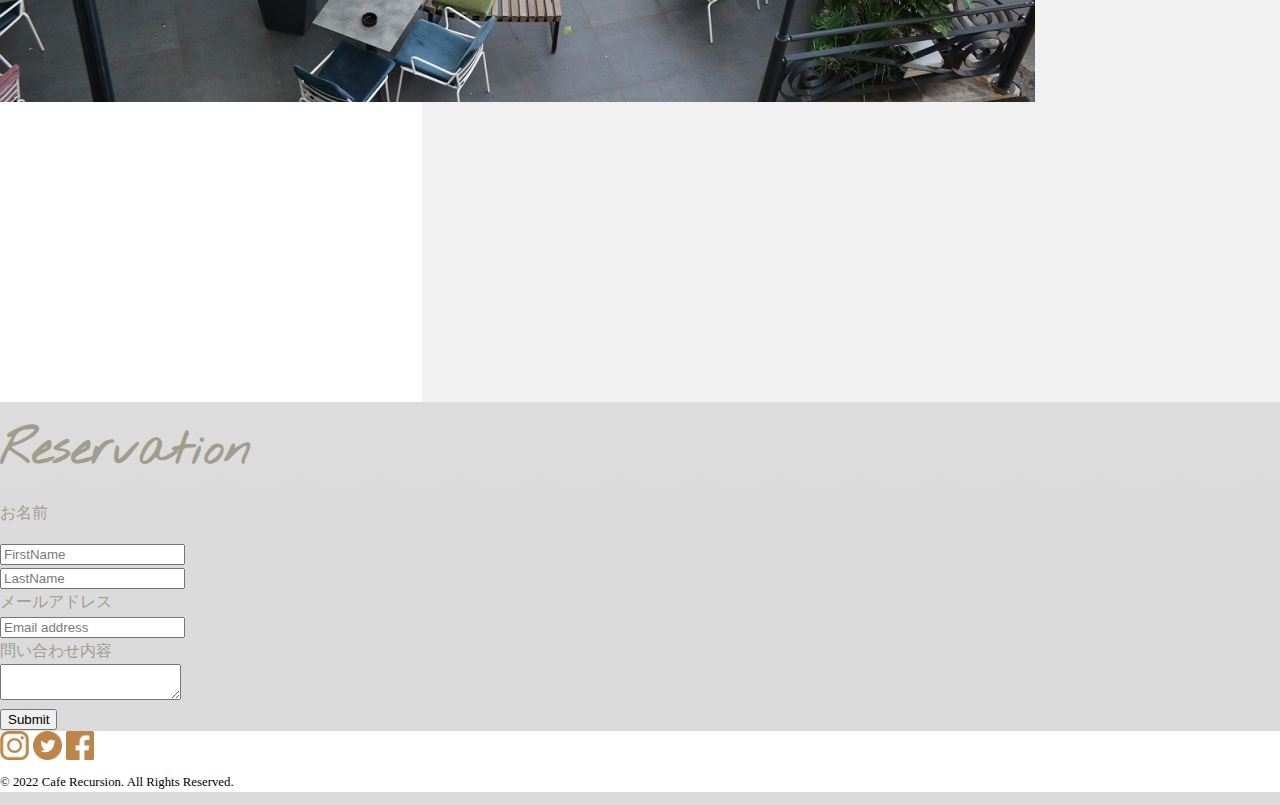
==== commit 28dce48f: "Merge branch 'develop' of github.com:recursion-teamdev-blue/git-workshop into TAK" ====
--- a/about.html
+++ b/about.html
@@ -50,15 +50,27 @@
                 <div class="d-flex justify-content-center align-items-center text-center text-md-left">
                     <div class="d-lg-flex col-12">
                         <div class="col-lg-3 m-auto">
-                            <h1 class="text-light pb-3">About</h1>
+                            <h1 class="pb-3">About</h1>
                             <p class="f-08 text-light px-3">当店について<br><br>
                                 ご予約は下記のフォームから<br>承っております。</p>
                         </div>
                         <!--slider-->
-                        <img src="img/about_top1.jpg" alt="" class="col-12 col-lg-10">
-                        <!-- <img src="img/about_top2.jpg" alt="" class="col-12 col-lg-10"> -->
-                        <!-- <img src="img/about_top3.jpg" alt="" class="col-12 col-lg-10"> -->
-                    <!--/slider-->
+                        <div class="slider swiper ">
+                            <!-- Additional required wrapper -->
+                            <div class="swiper-wrapper">
+                                <div class="swiper-slide">
+                                    <img class="about-slider-img" src="img/about_top1.jpg">
+                                </div>
+                                <div class="swiper-slide">
+                                    <img class="about-slider-img" src="img/about_top2.jpg">
+                                </div>
+                                <div class="swiper-slide">
+                                    <img class="about-slider-img" src="img/about_top3.jpg">
+                                </div>
+                            </div>
+                        </div>
+                        <!--/slider-->
+
                     </div>
                 </div>
         </section>
@@ -125,11 +137,11 @@
                         <p class="pt-3">Address</p>
                         <p>2640 Wagon Wheel Road, Apt#302, Oxnard CA 93036, United States</p>
                     </div>
-                    <div class="col-10 mx-auto">
+                    <div class="col-10 mx-auto mb-3">
                         <img src="./img/cafe-shop-ga753bc777_1280 1.png" class="img-fluid" >
                     </div>
                 </div>
-                <div id="map" class="col-12 d-flex justify-content-center my-3">
+                <div id="map" class="col-12 d-flex justify-content-center my-3 mb-3">
                     <iframe src="https://www.google.com/maps/embed?pb=!1m18!1m12!1m3!1d3298.4908020789917!2d-119.18432968349015!3d34.236017880556524!2m3!1f0!2f0!3f0!3m2!1i1024!2i768!4f13.1!3m3!1m2!1s0x80e84c55bc7ab59f%3A0x870abd101b2abedf!2zMjY0MCBXYWdvbiBXaGVlbCBSZCwgT3huYXJkLCBDQSA5MzAzNiDjgqLjg6Hjg6rjgqvlkIjooYblm70!5e0!3m2!1sja!2sjp!4v1664367992939!5m2!1sja!2sjp" width="90%" height="300px" style="border:0;" allowfullscreen="" loading="lazy" referrerpolicy="no-referrer-when-downgrade"></iframe>
                 </div>
             </div>
--- a/css/style.css
+++ b/css/style.css
@@ -32,16 +32,53 @@
 
 /* slider */
 .slider {
-    height: 600px;
+    height: 700px;
     overflow: hidden;
     display: flex;
     flex-flow: row nowrap;
     justify-content: flex-start;
     align-items: center;
 }
+
 .slider-img {
-    min-width: 100%;
-}
+  /* max-height: 100%;   */
+  min-width: 100%;
+  object-fit: cover;
+}
+
+.menu-slider-img{
+  height: 800px;
+  /* width: 600px; */
+  object-fit: cover;
+}
+
+.about-slider-img{
+  max-height: 100%;
+  width: 600px;
+  object-fit: cover;
+}
+
+@keyframes zoomUp {
+  0% {
+    transform: scale(1);
+  }
+  100% {
+    transform: scale(1.15);
+  }
+}
+
+.swiper-slide-active .about-slider-img,
+.swiper-slide-duplicate-active .about-slider-img,
+.swiper-slide-prev .about-slider-img{
+  animation: zoomUp 10s linear 0s 1 normal both;  
+}
+
+.swiper-slide-active .menu-slider-img,
+.swiper-slide-duplicate-active .menu-slider-img,
+.swiper-slide-prev .menu-slider-img{
+  animation: zoomUp 10s linear 0s 1 normal both;  
+}
+
 
 /* card */
    .card {
--- a/css/about.css
+++ b/css/about.css
@@ -3,3 +3,12 @@
     min-width: 100%;
     overflow: hidden;
 }
+
+ #topArea img {
+    min-width: 100%;
+    max-height: 700px;
+} 
+
+/* .btn {
+    background-color: white;
+} */
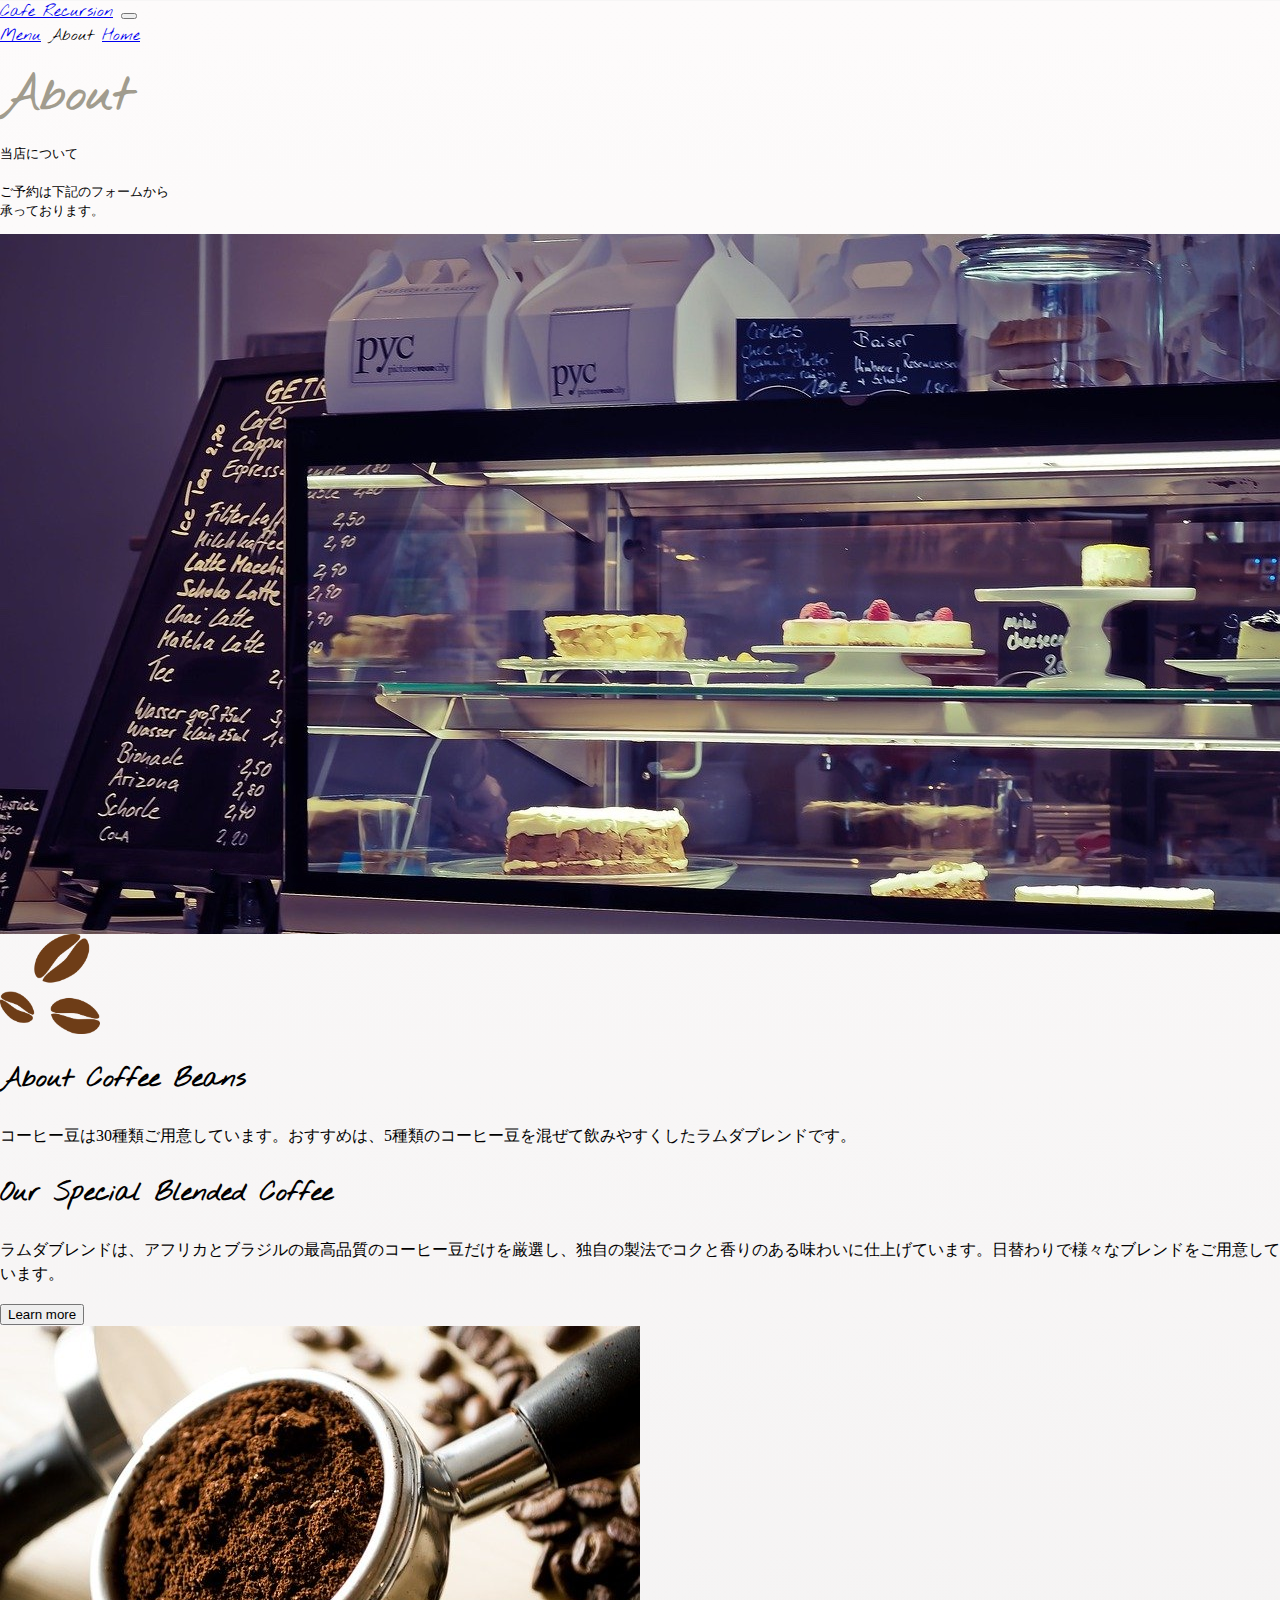
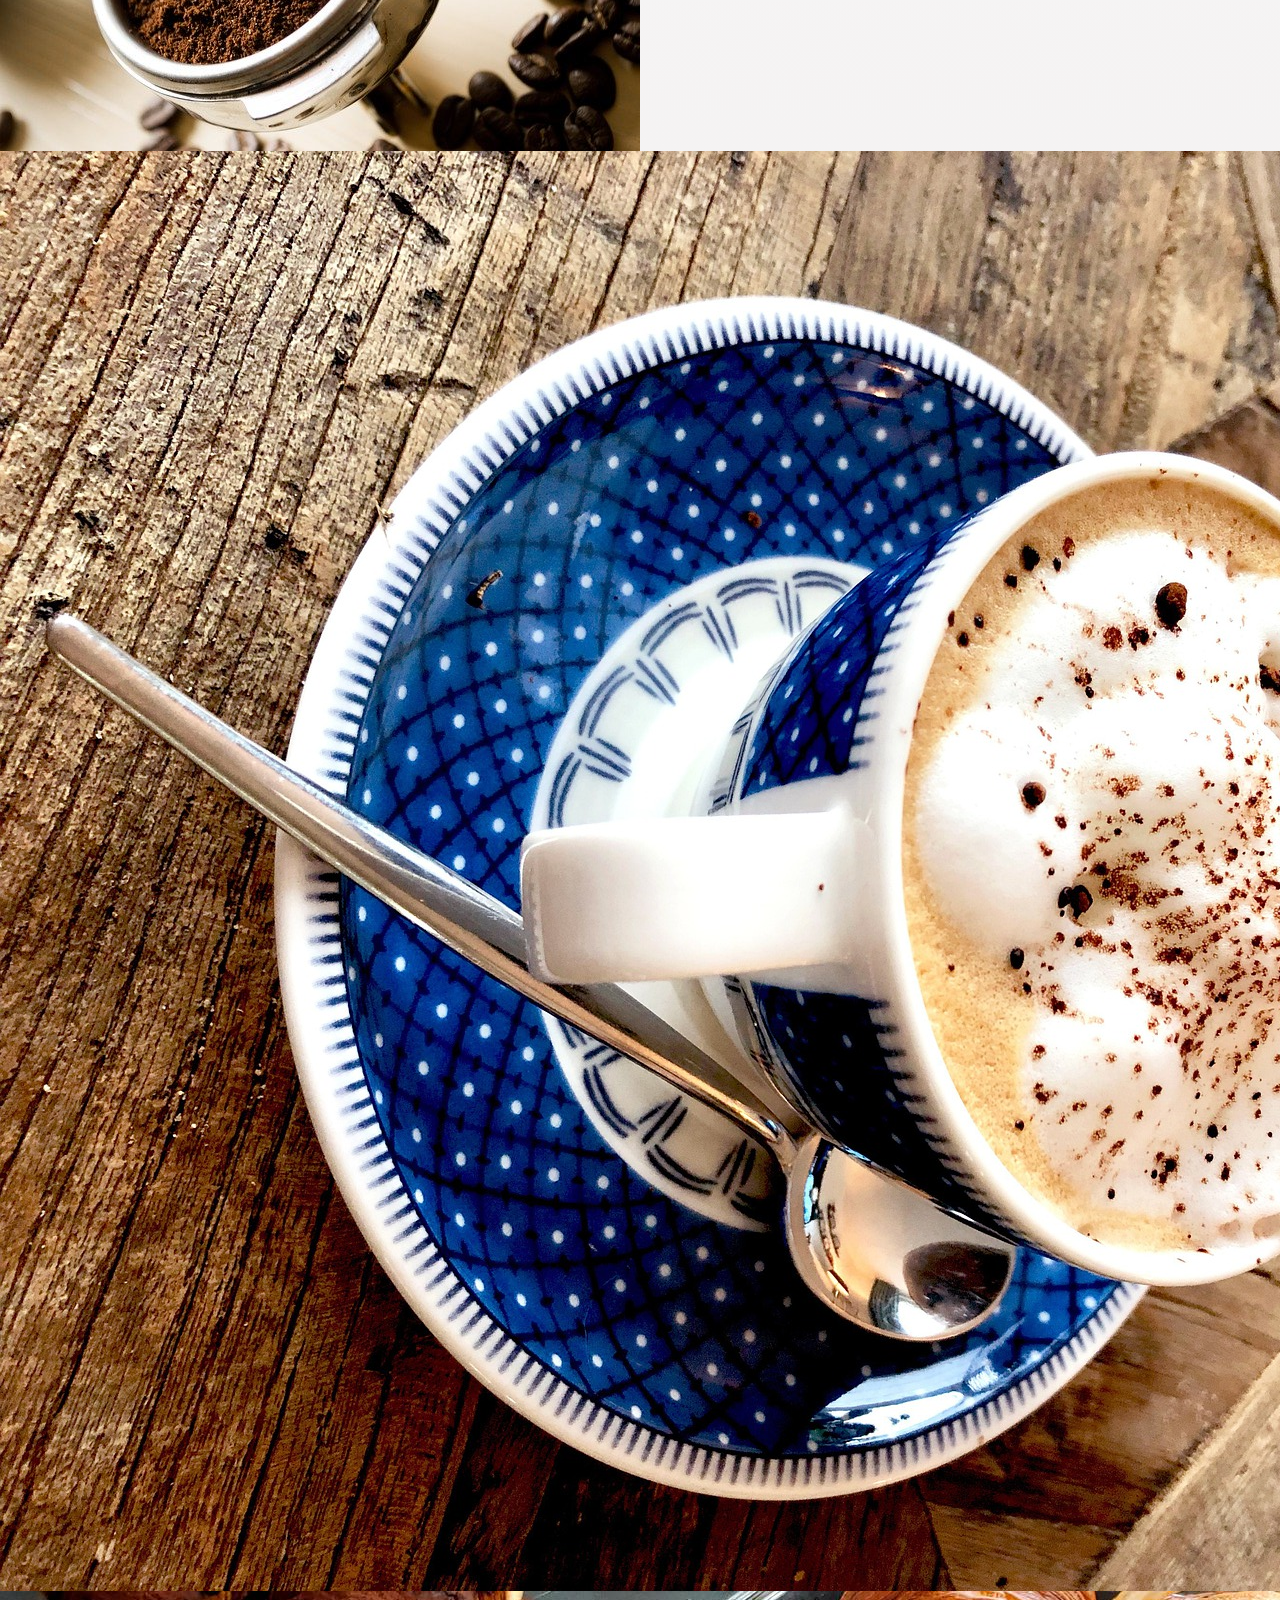
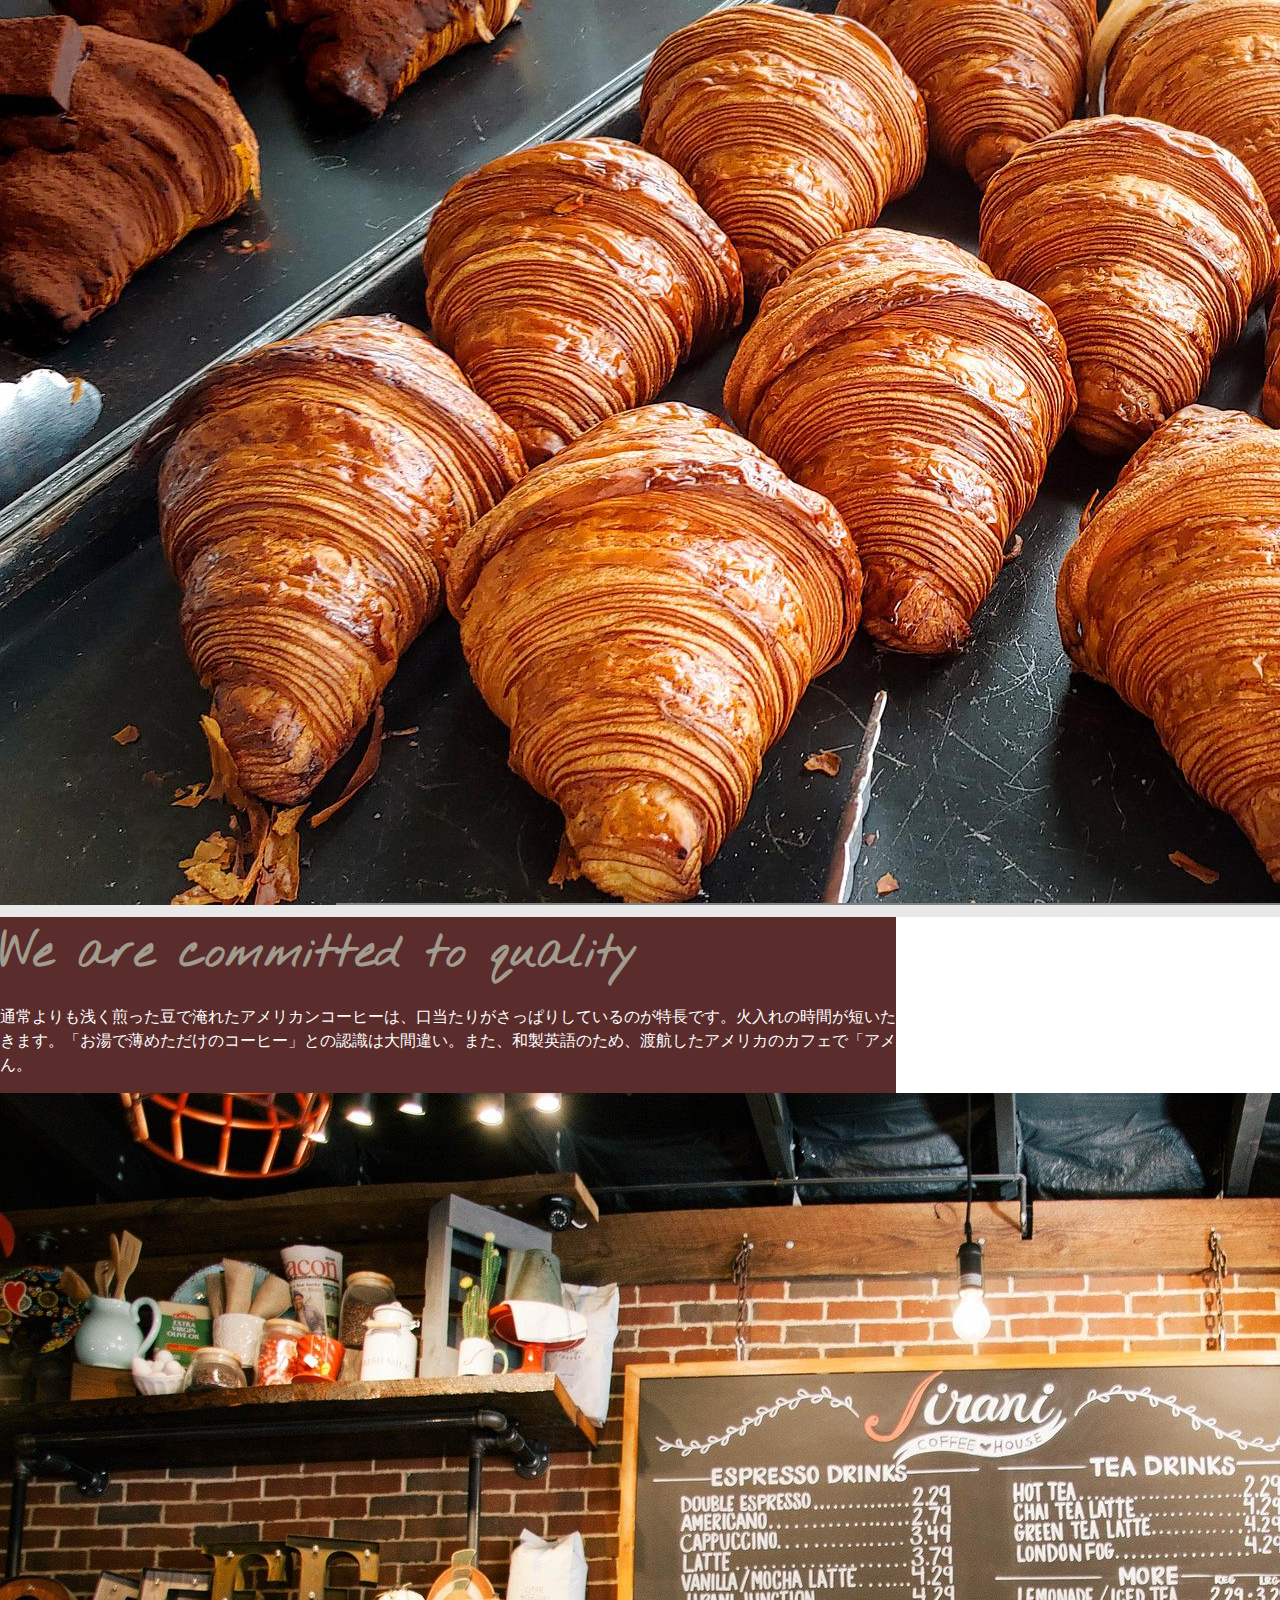
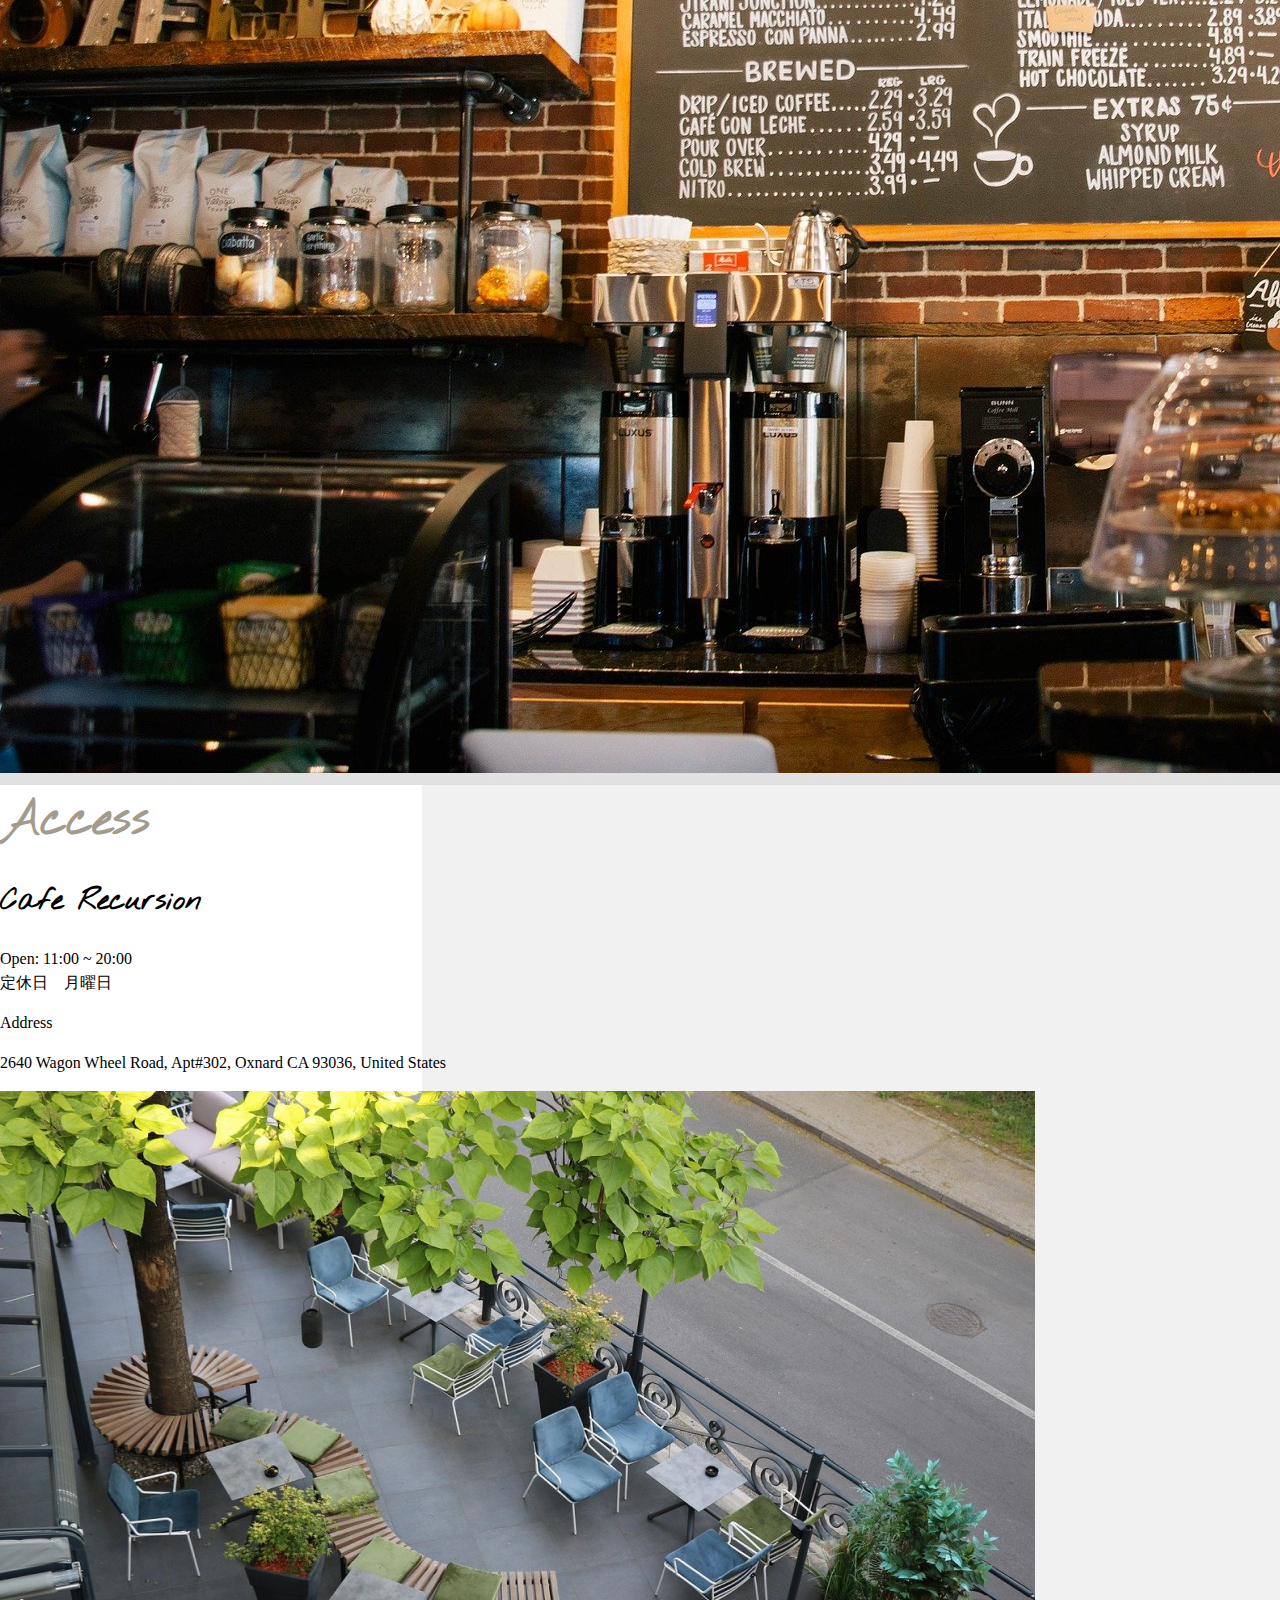
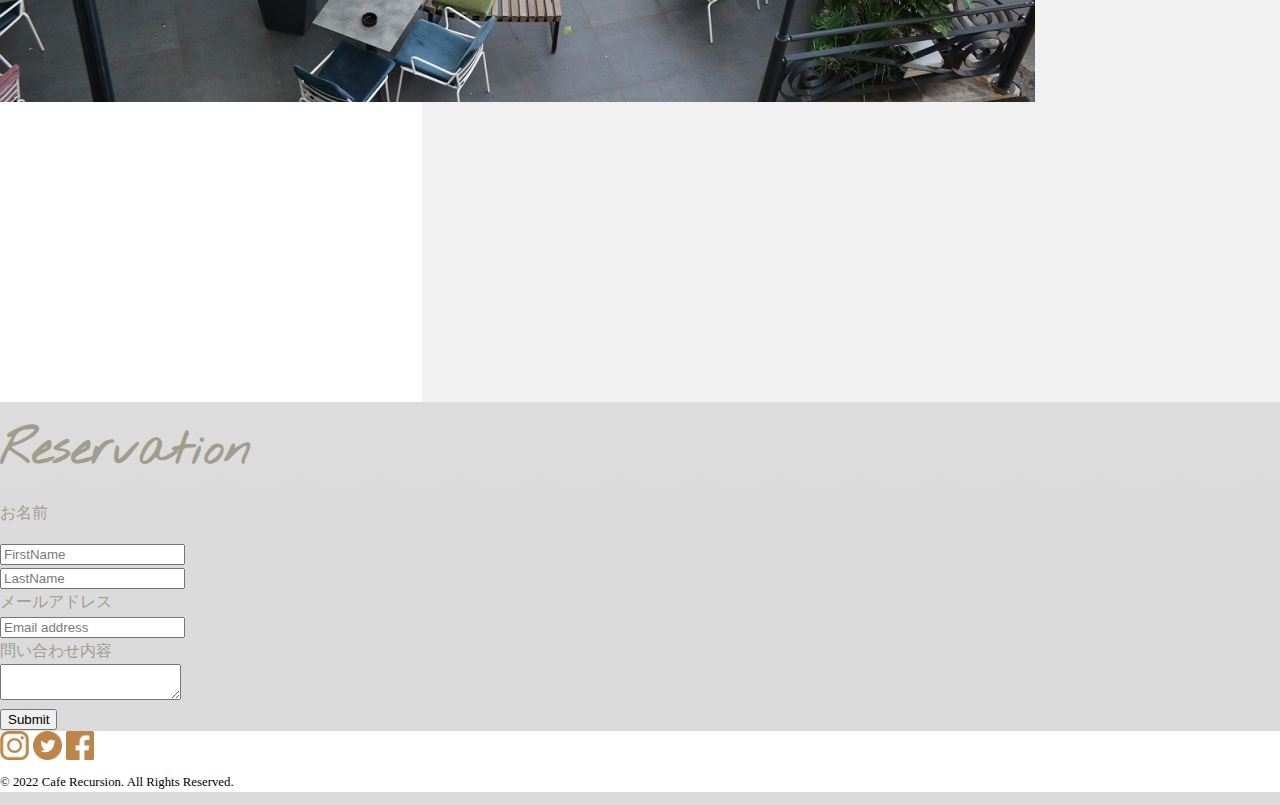
==== commit ef340ee9: "スライダー画像修正" ====
--- a/about.html
+++ b/about.html
@@ -107,8 +107,8 @@
 
         <!-- snap photos and share like never before -->
         <div class="gradient d-flex align-items-center flex-wrap">
-            <div class="col-md-5 col-12 px-5">
-                <h1 class="p-1">Snap Photos and share like never before</h1>
+            <div class="col-md-5 col-12 px-5 mb-3">
+                <h1 class="p-1">We are committed to quality</h1>
                 <p class="explain-coffee mt-3">
                     通常よりも浅く煎った豆で淹れたアメリカンコーヒーは、口当たりがさっぱりしているのが特長です。火入れの時間が短いため、コーヒー豆のスッキリした酸味を味わうことができます。「お湯で薄めただけのコーヒー」との認識は大間違い。また、和製英語のため、渡航したアメリカのカフェで「アメリカンコーヒー　プリーズ！」と注文しても通じません。
                 </p>
@@ -190,7 +190,7 @@
                     <a href="https://www.facebook.com/"><img src="./img/Facebook.jpeg" class="footericon"></a>
                 </div>
                 <div class="col-4">
-                    <p class="footer-text">© 2022 Cafe Recursion. All Rights Reserved.</p>
+                    <p class="footer-text mt-3">© 2022 Cafe Recursion. All Rights Reserved.</p>
                 </div>
             </div>
         </footer>
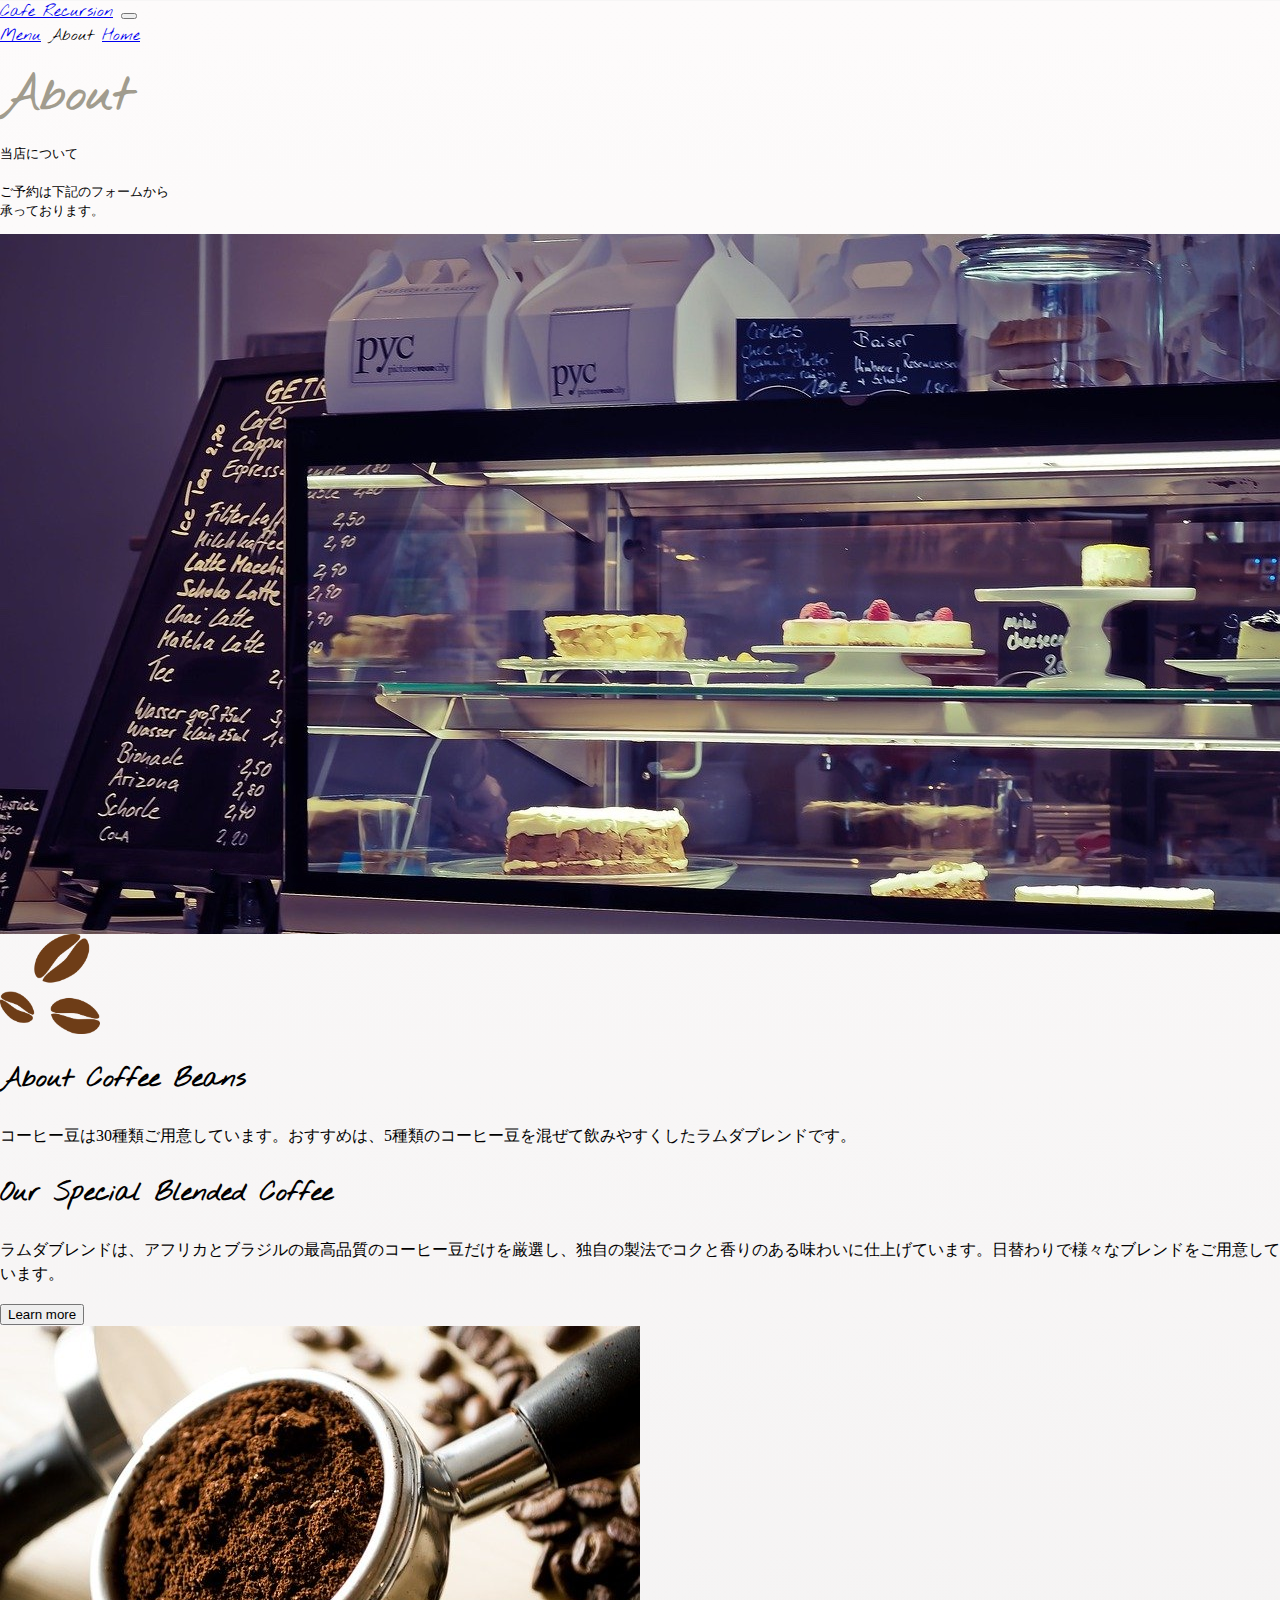
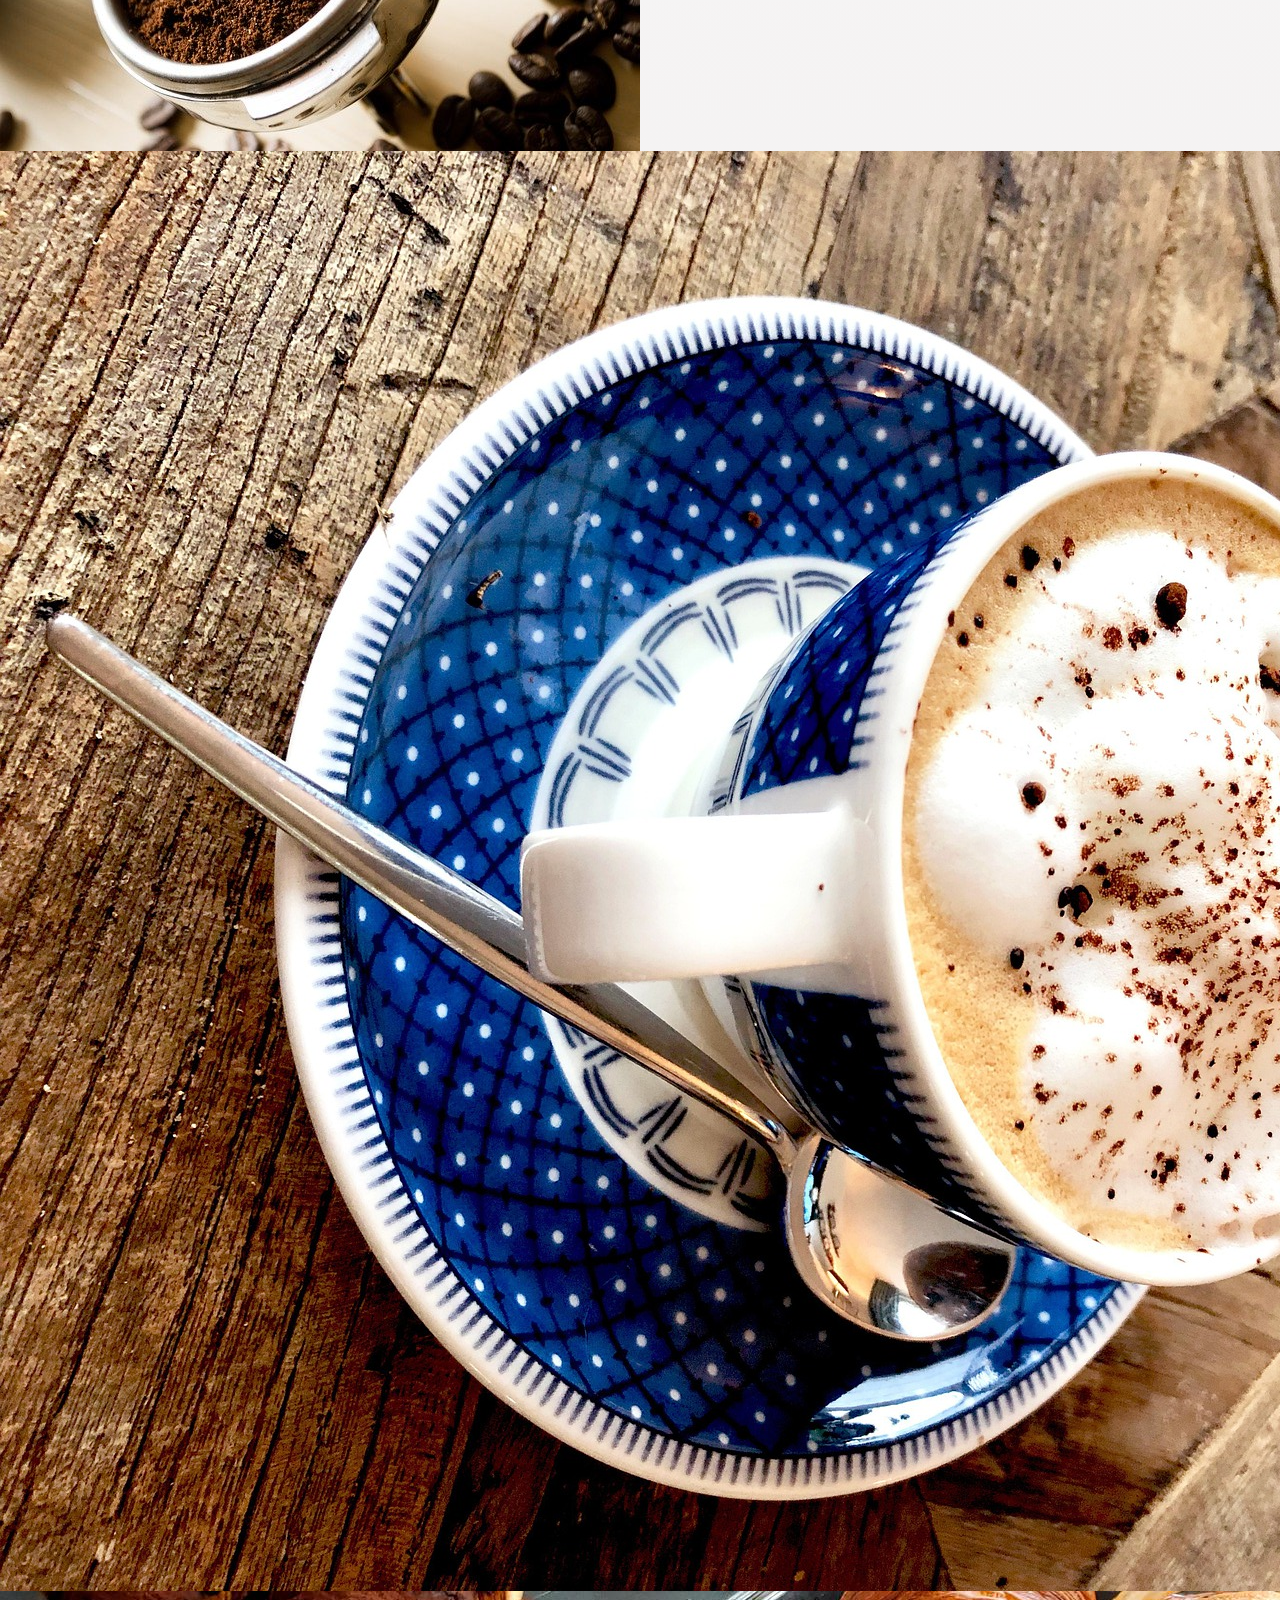
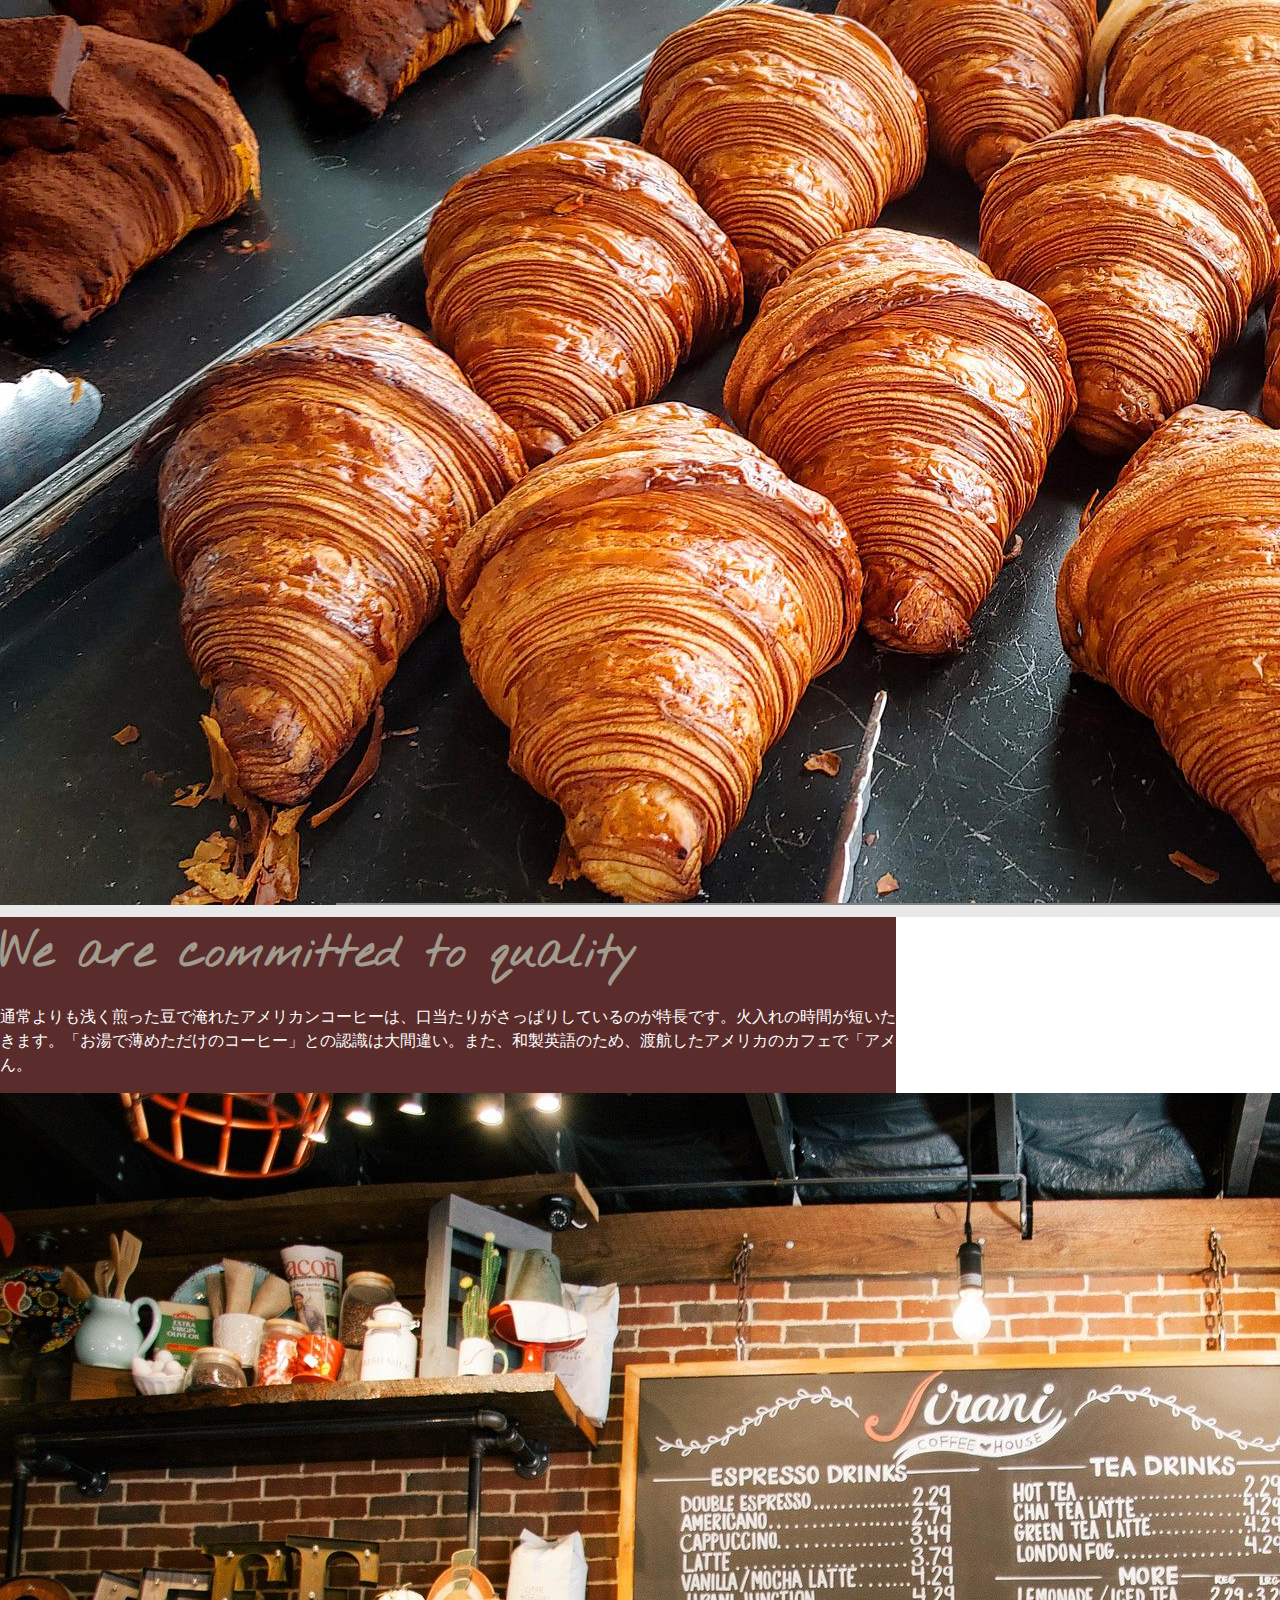
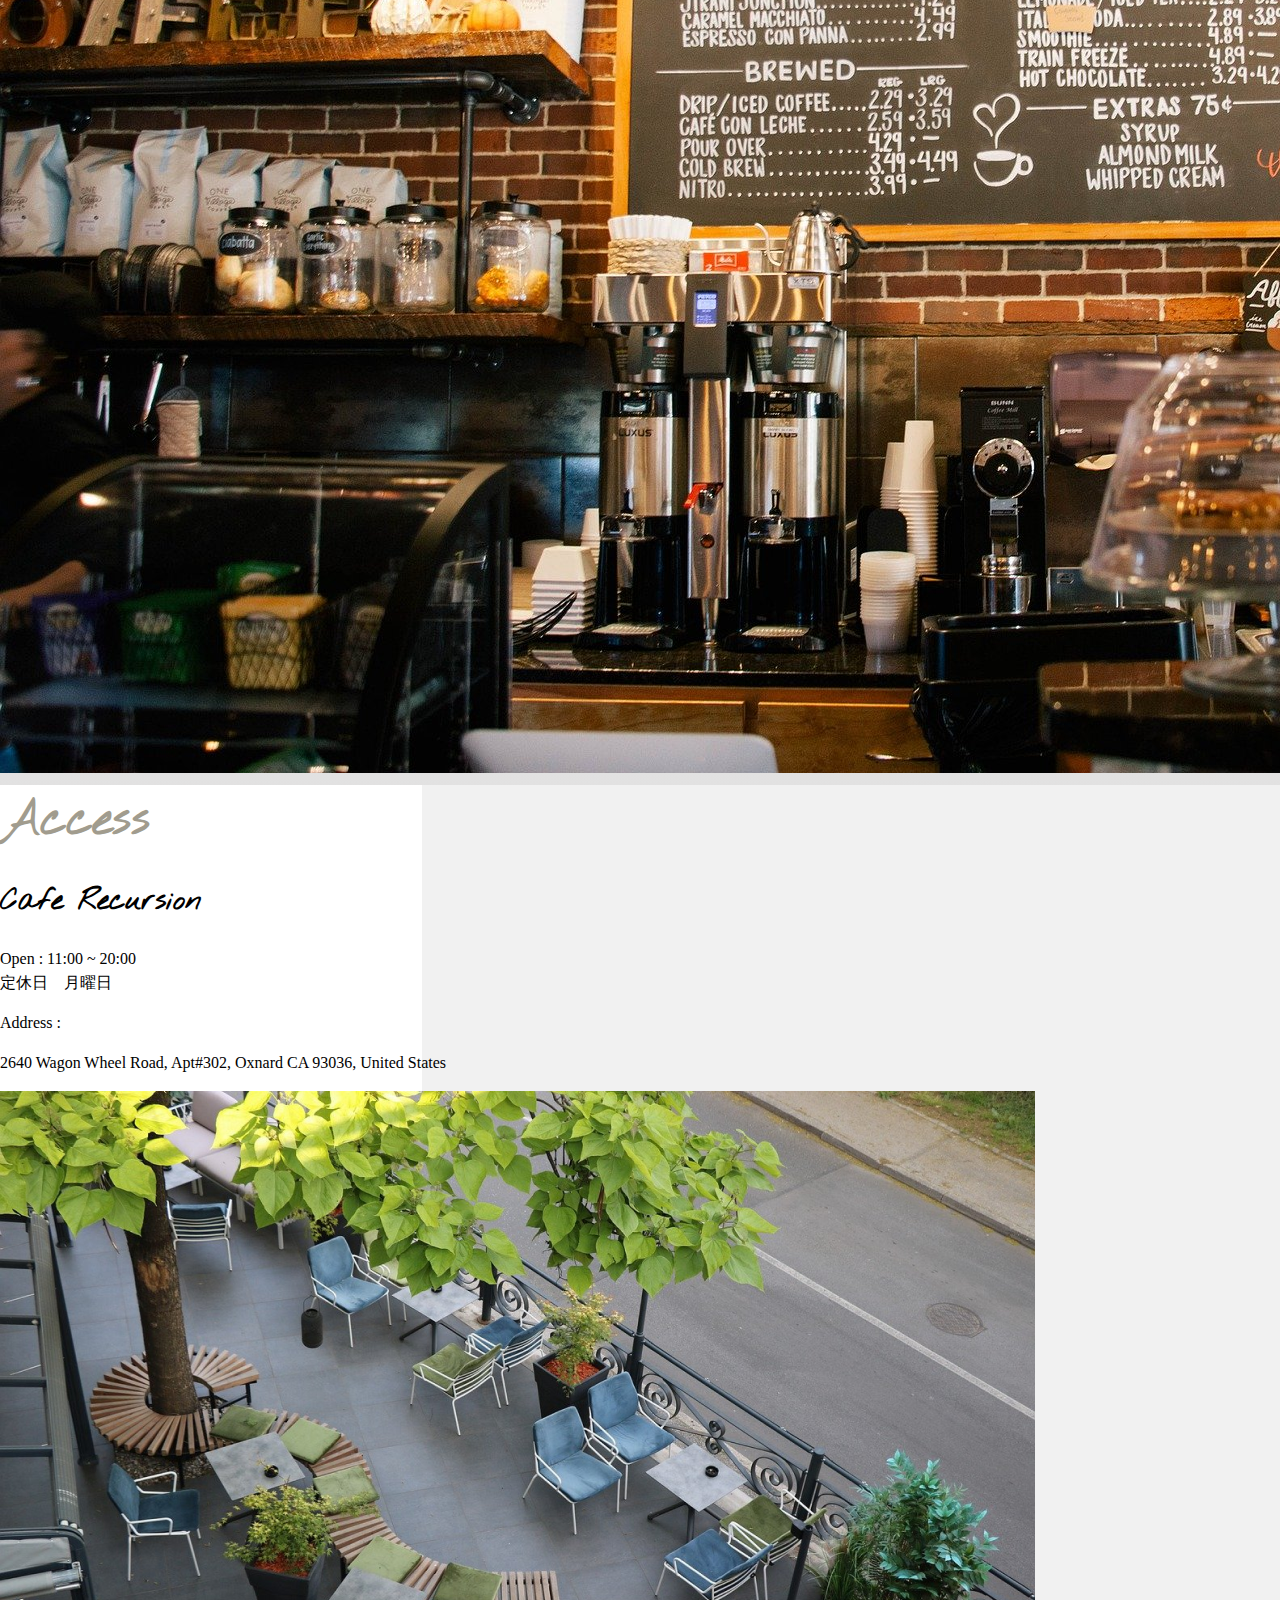
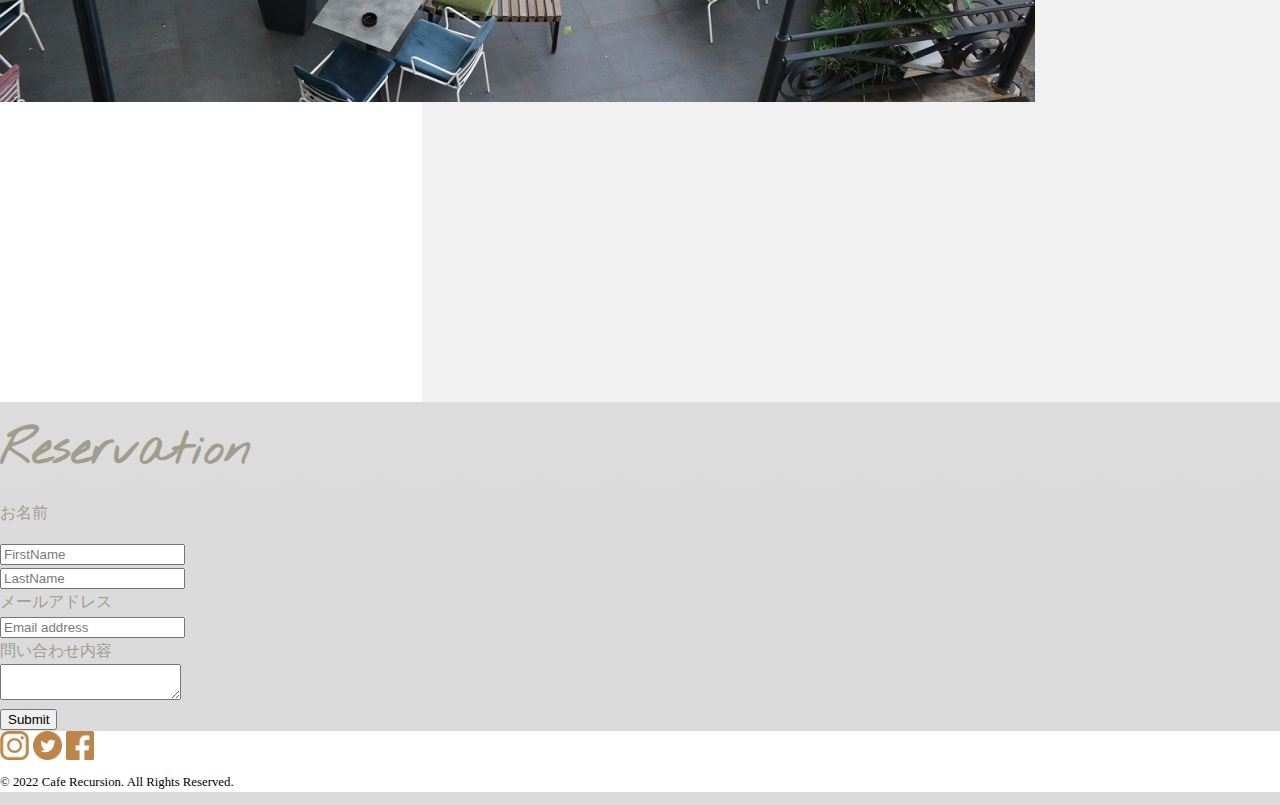
==== commit 93e870db: "access部分調整" ====
--- a/about.html
+++ b/about.html
@@ -28,7 +28,7 @@
         <!-- navbar -->
         <nav class="navbar navbar-expand-lg navbar-light bg-light mx-3">
 
-            <a class="navbar-brand" href="#">Cafe Recursion</a>
+            <a class="navbar-brand" href="index.html">Cafe Recursion</a>
 
             <button class="navbar-toggler" type="button" data-toggle="collapse" data-target="#navbarNavAltMarkup"
                 aria-controls="navbarNavAltMarkup" aria-expanded="false" aria-label="Toggle navigation">
@@ -119,25 +119,24 @@
         </div>
 
         <!-- アクセス部分作り直し -->
-        <div class="gradientAccess d-flex align-items-center flex-wrap">
+        <div class="gradientAccess d-flex align-items-center flex-wrap pt-5">
             <div class="col-md-4 col-12 text-center">
-                <h1>Access</h1>
+                <h1 class="">Access</h1>
             </div>
             <div class="d-flex col-md-8 col-12">
-                <div class="col-7 mx-3 mt-3">
-                    <h2 class="mt-2 text-center">Cafe Recursion</h2>
-                </div>
-                <div class= "col-6 mt-3">
-                    <p>Open: 11:00 ~ 20:00<br>定休日　月曜日</p>
-                </div>  
+                <div class="col-7 mx-5 mt-3">
+                    <h2 class="mt-2">Cafe Recursion</h2>
+                </div>
+
             </div>
             <div class="col-md-4"></div>
-            <div class="col-md-8 col-12 border-top border-bottom">
-                    <div class="col-9 mx-5">
-                        <p class="pt-3">Address</p>
-                        <p>2640 Wagon Wheel Road, Apt#302, Oxnard CA 93036, United States</p>
+            <div class="col-md-8 col-12 border-top d-flex pt-5 pb-3">
+                    <div class="col-5 mx-5">
+                        <p>Open : 11:00 ~ 20:00<br>定休日　月曜日</p>
+                        <p class="pt-3 m-0">Address :</p>
+                        <p class="mt-0">2640 Wagon Wheel Road, Apt#302, Oxnard CA 93036, United States</p>
                     </div>
-                    <div class="col-10 mx-auto mb-3">
+                    <div class="col-5 mx-auto mb-3">
                         <img src="./img/cafe-shop-ga753bc777_1280 1.png" class="img-fluid" >
                     </div>
                 </div>
--- a/css/style.css
+++ b/css/style.css
@@ -202,7 +202,7 @@
 .menu-list > li > .food::before {
   width: 0.4rem;
   height: 0.4rem;
-  background: #5a901c;
+  background: #a19c8e;
   border-radius: 999px;
   display: block;
   position: absolute;
